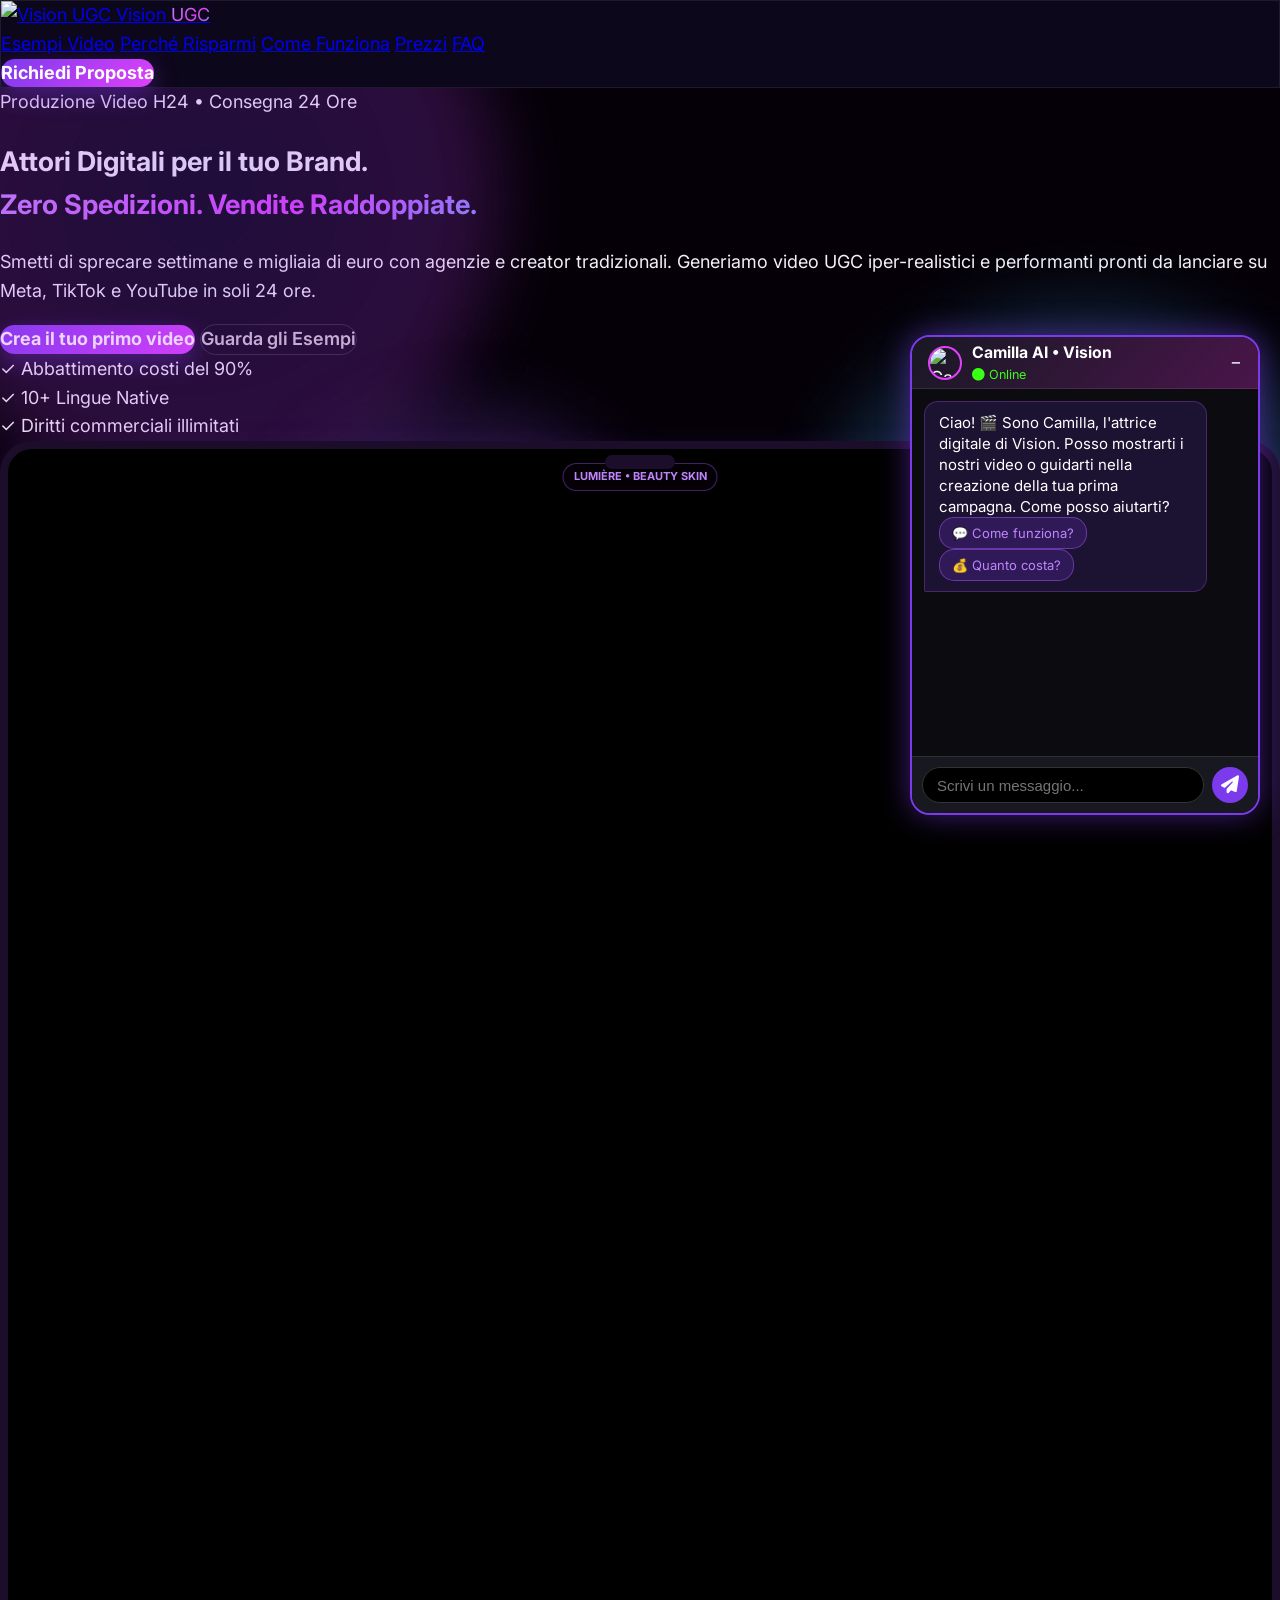
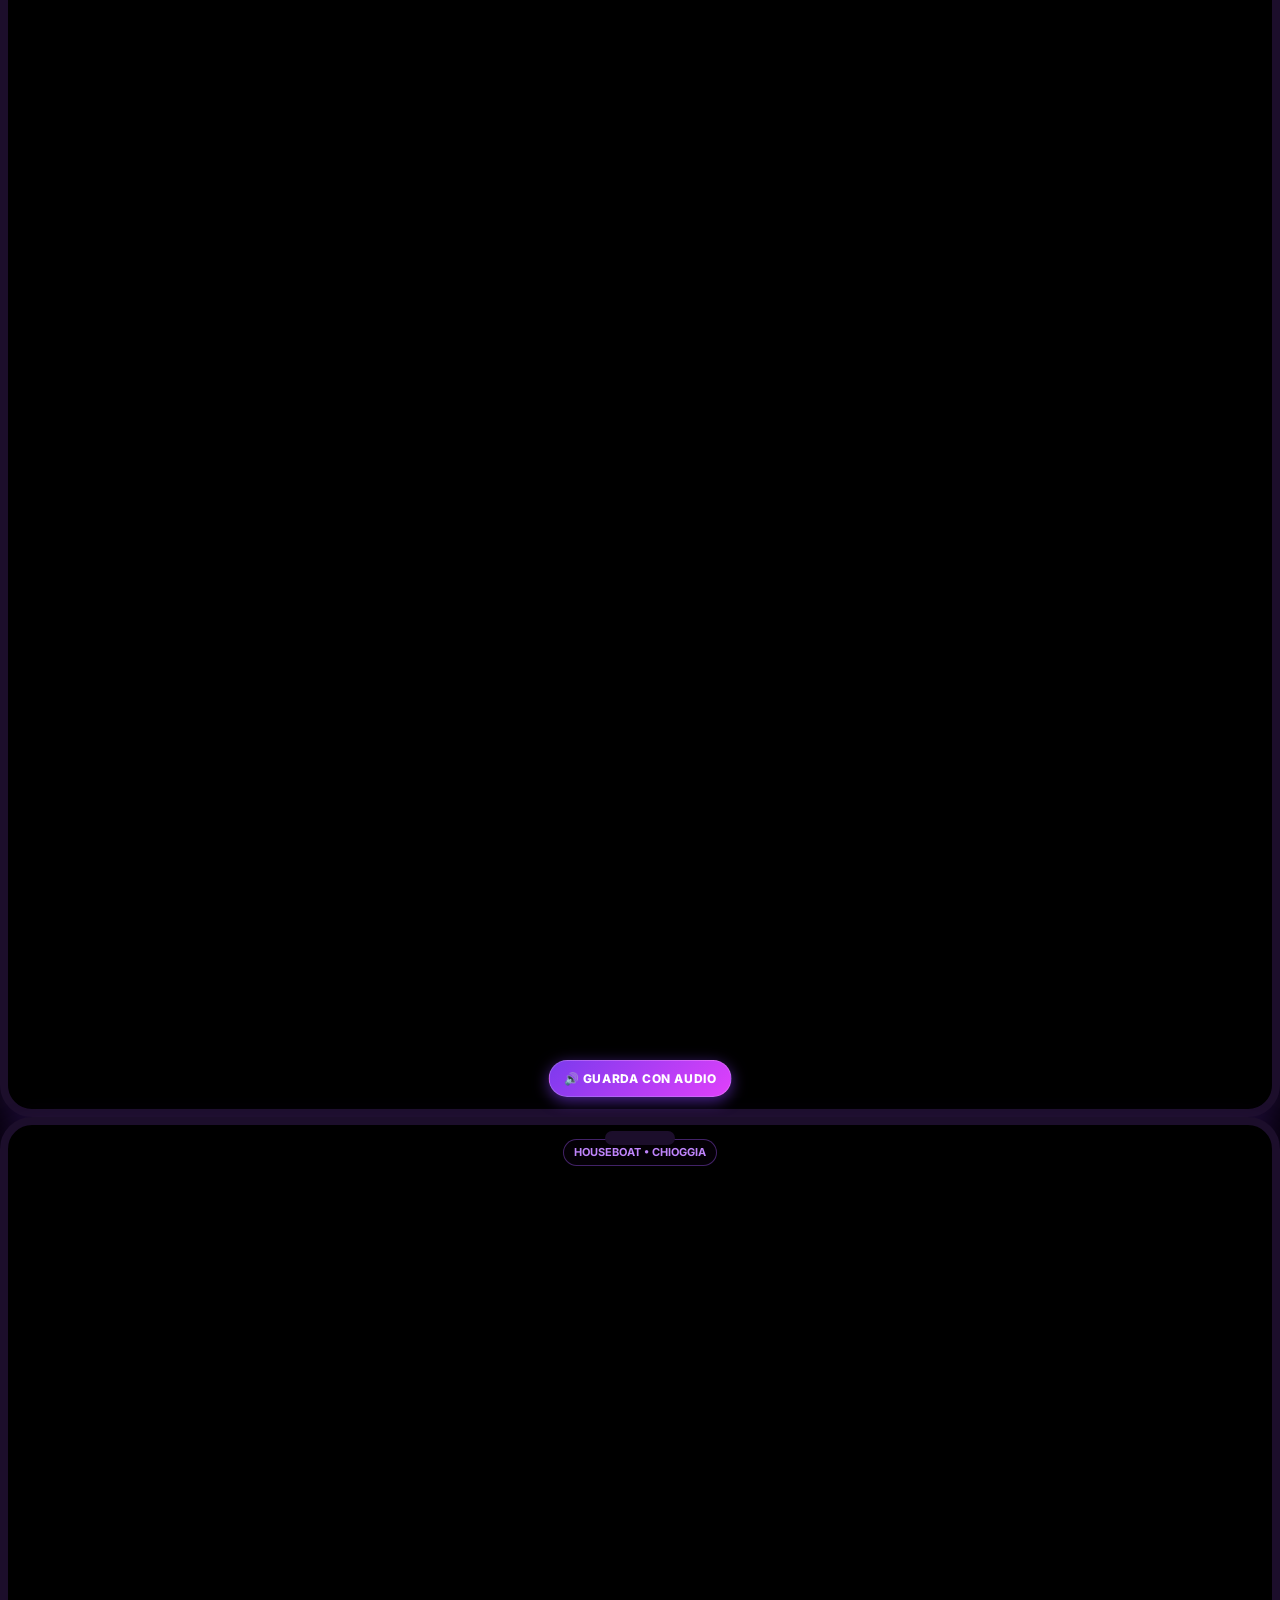
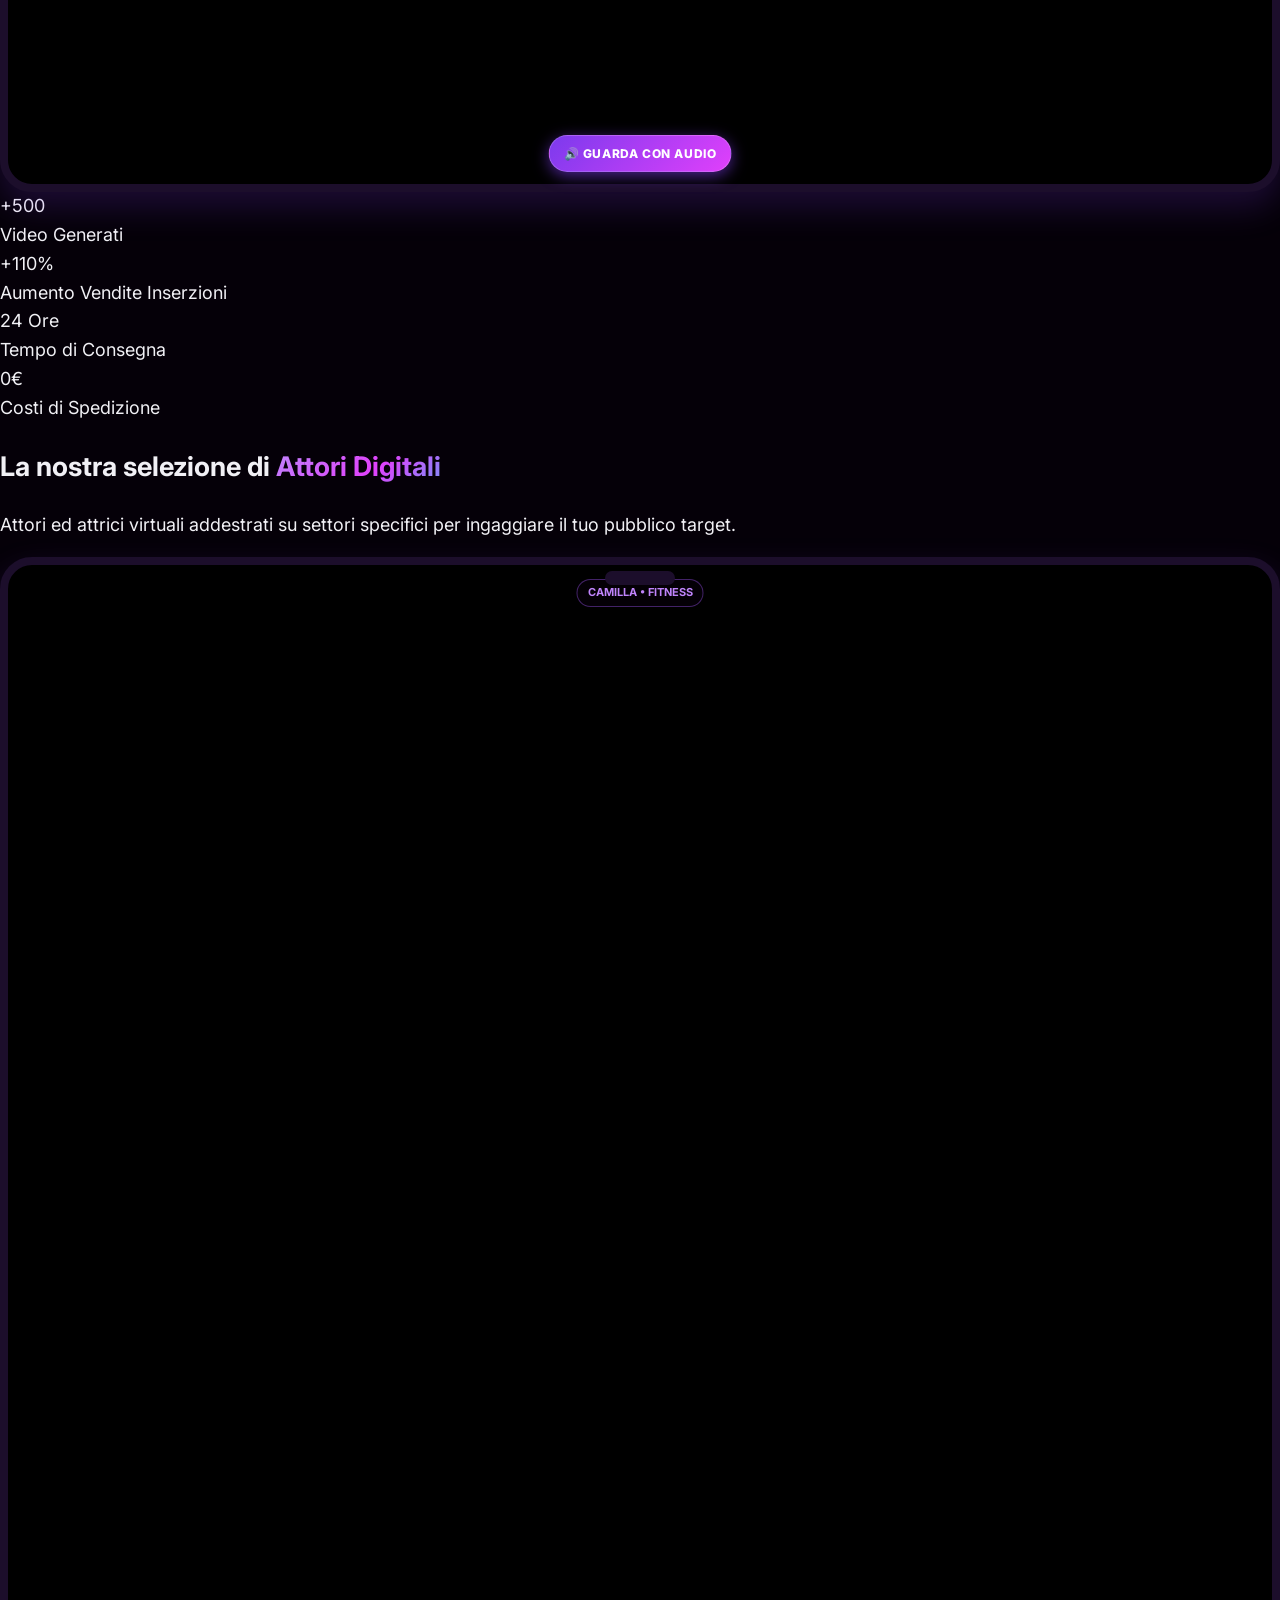
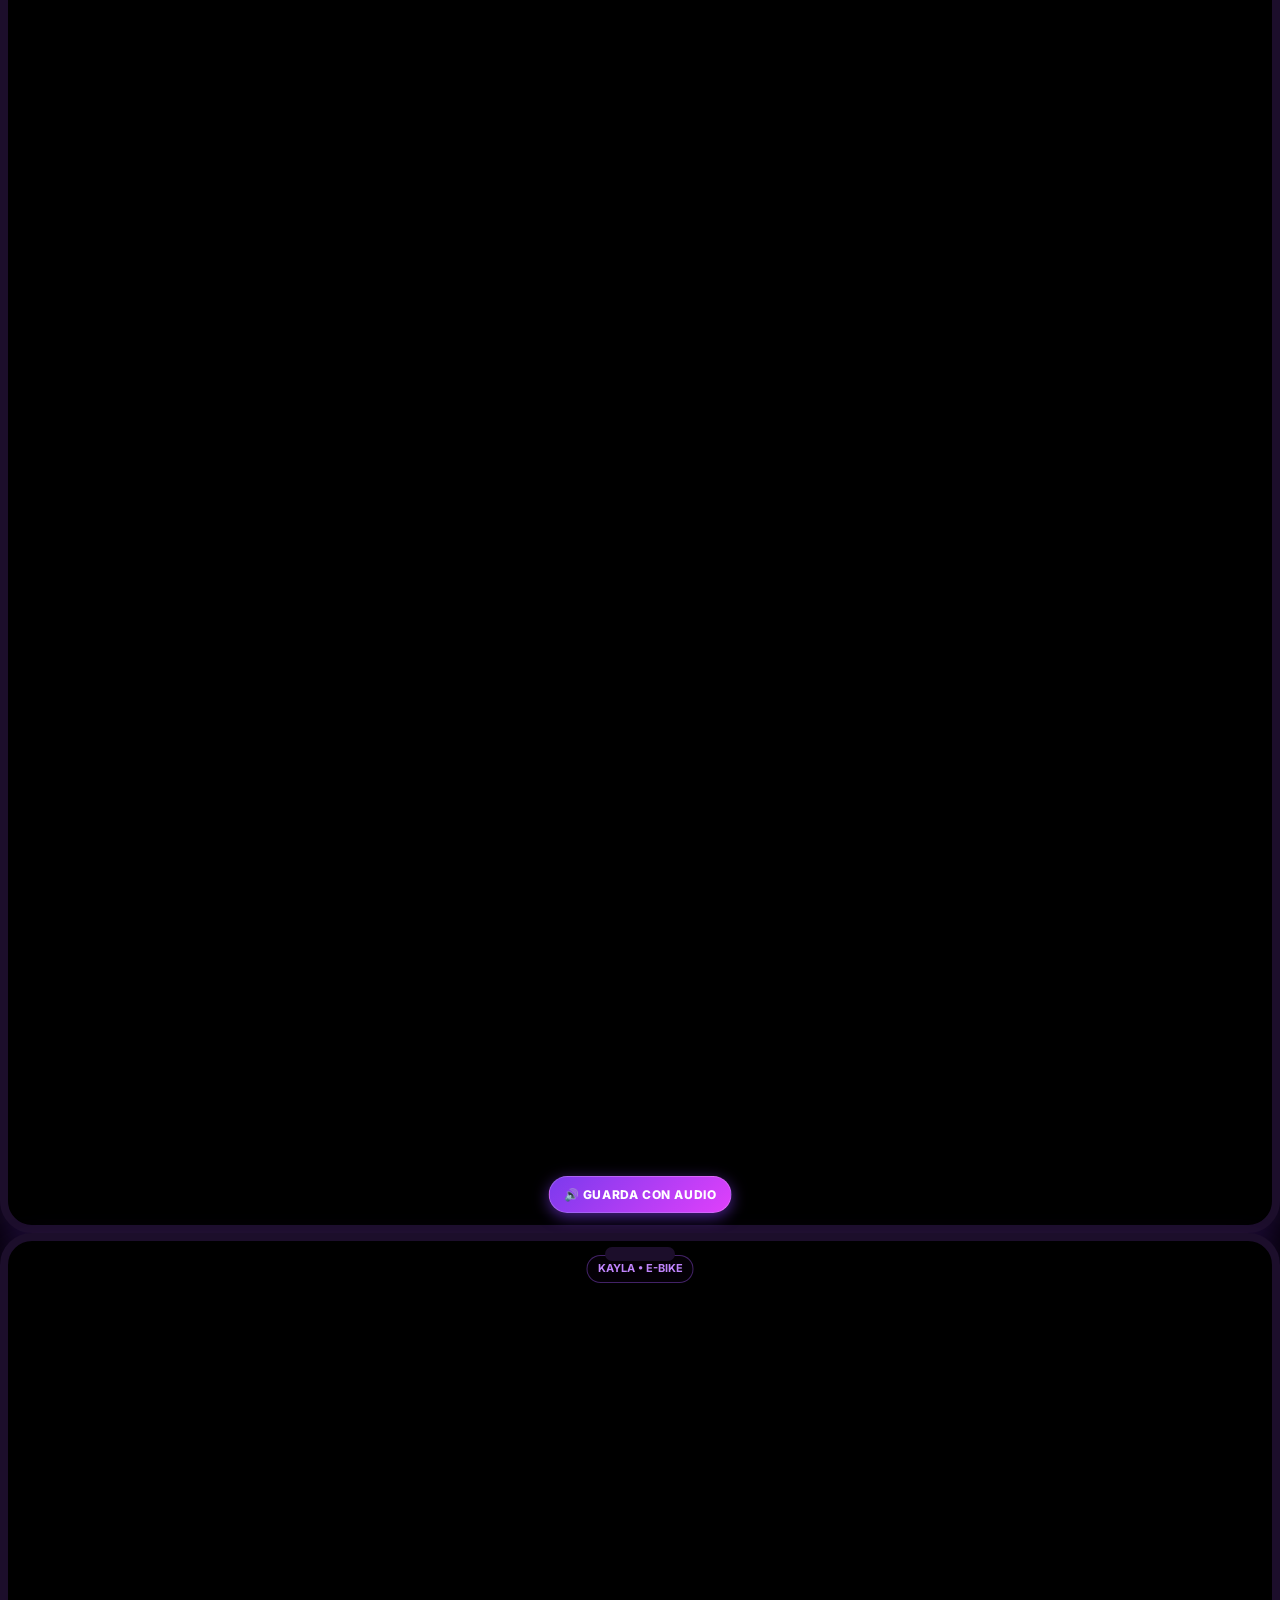
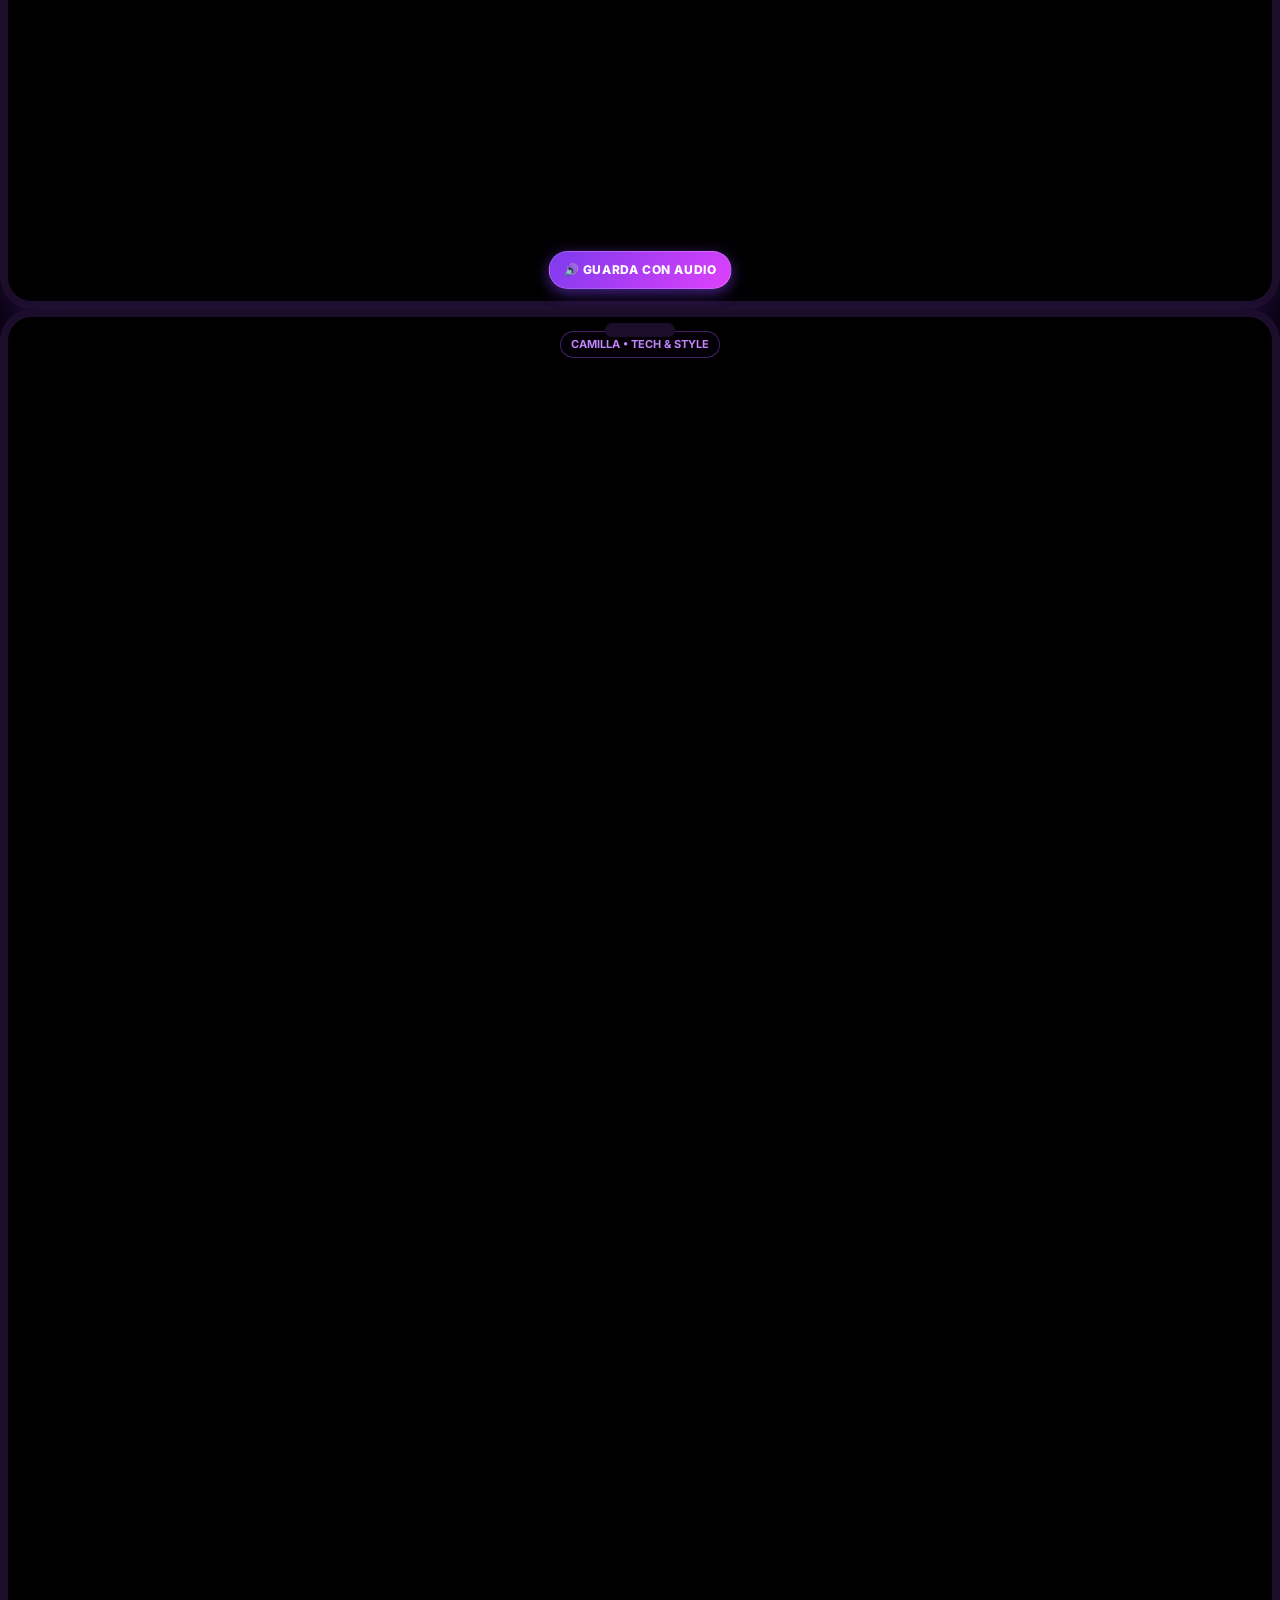
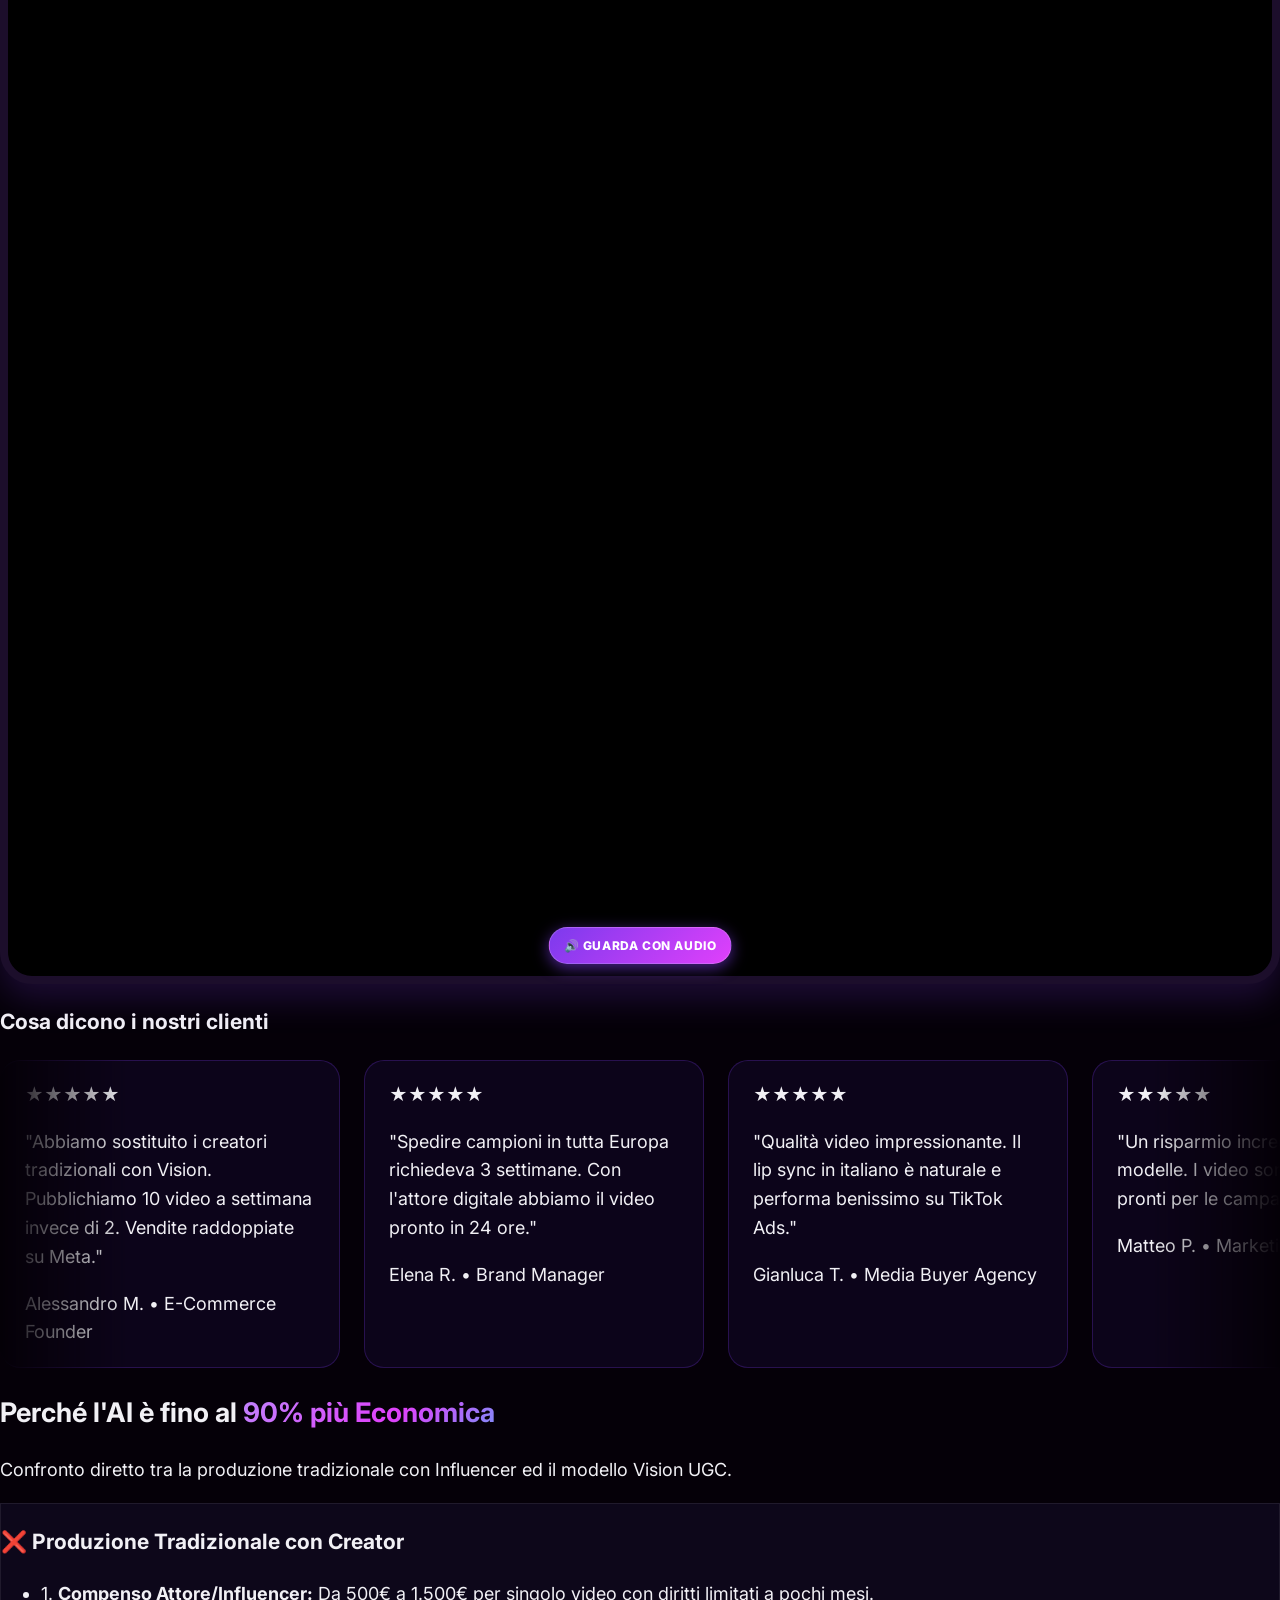
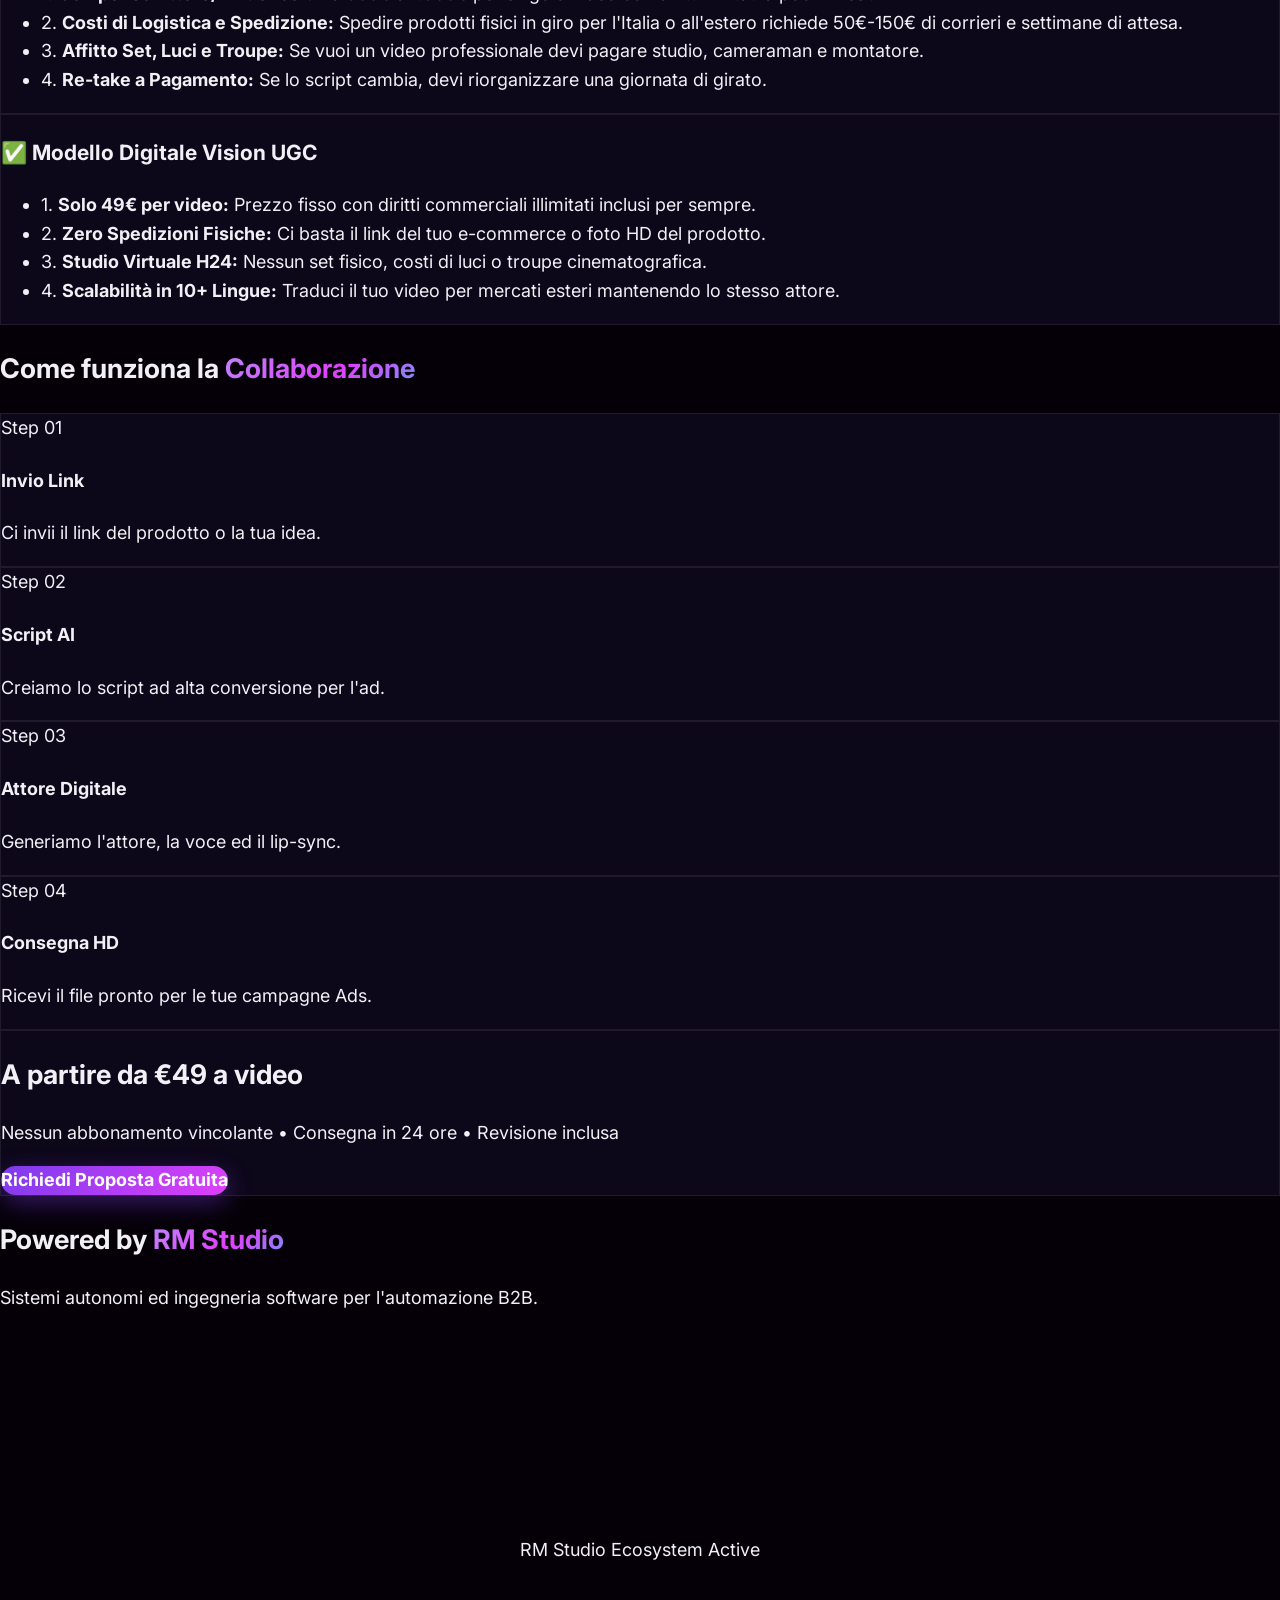
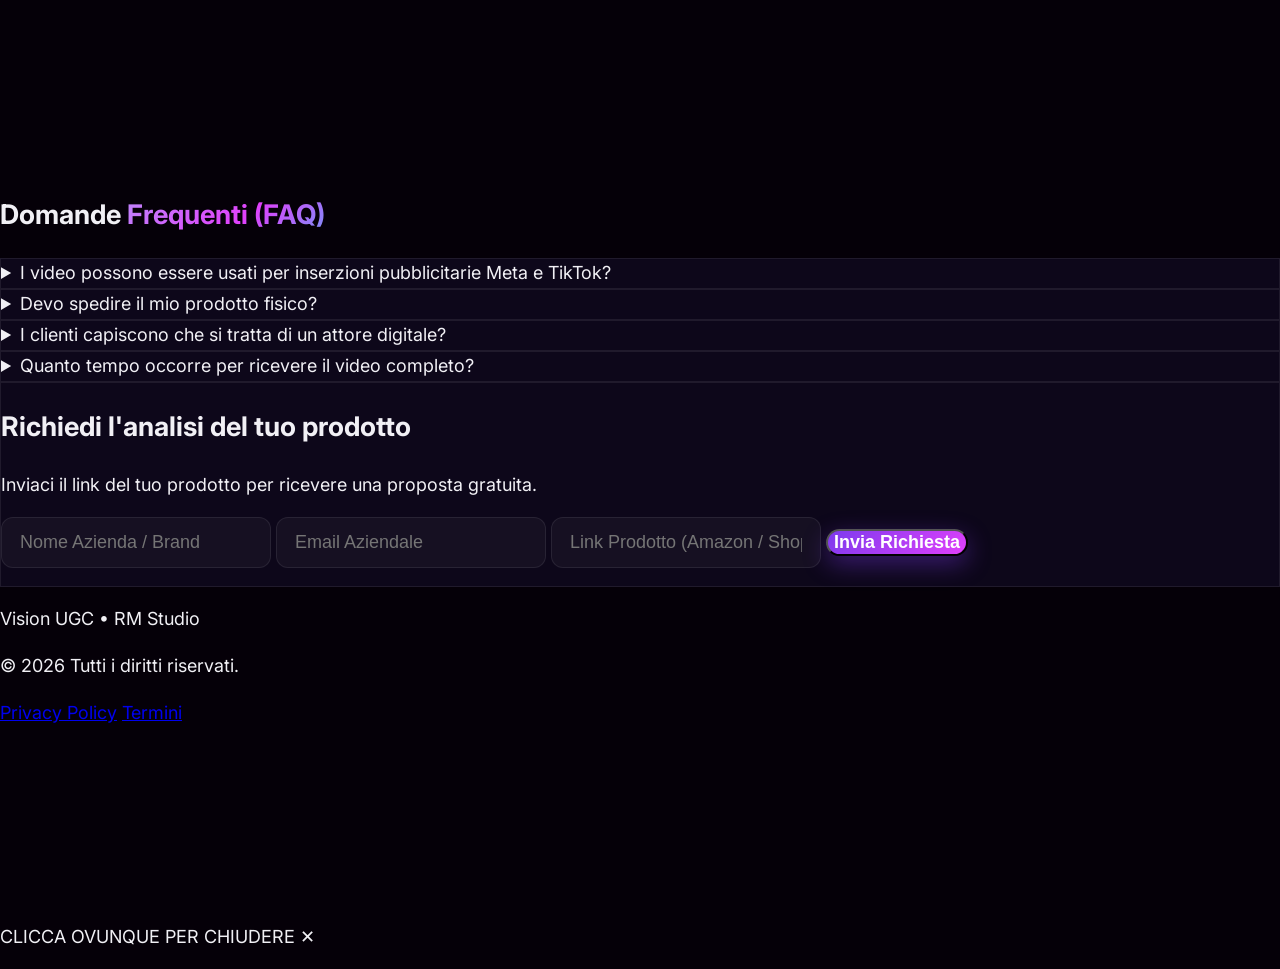
==== index.html @ b2f7d3b8 "Update index.html" ====
<!DOCTYPE html>
<html lang="it" class="scroll-smooth">
<head>
    <!-- Schema Strutturato -->
    <script type="application/ld+json">
    {
      "@context": "https://schema.org",
      "@type": "SoftwareApplication",
      "name": "Vision UGC",
      "operatingSystem": "All",
      "applicationCategory": "BusinessApplication",
      "description": "Centro di Produzione Video con Attori Digitali H24 per e-commerce e campagne social. Consegna garantita in 24 ore.",
      "offers": { "@type": "Offer", "priceCurrency": "EUR", "price": "49.00" },
      "author": { "@type": "Person", "name": "Riccardo Modena", "url": "https://www.linkedin.com/in/riccardo-modena-13918a61/" }
    }
    </script>

    <!-- Google tag (gtag.js) -->
    <script async src="https://www.googletagmanager.com/gtag/js?id=G-NYQF5ZW7EG"></script>
    <script>
      window.dataLayer = window.dataLayer || [];
      function gtag(){dataLayer.push(arguments);}
      gtag('js', new Date());
      gtag('config', 'G-NYQF5ZW7EG');
    </script>
    
    <meta charset="UTF-8">
    <meta name="viewport" content="width=device-width, initial-scale=1.0">
    <title>Vision UGC | Centro Produzione Video con Attori Digitali in 24 Ore</title>
    <meta name="description" content="Genera video UGC ad alta conversione con attori digitali iper-realistici. Nessun attore fisico, nessuna spedizione. Consegna in 24 ore.">

    <link rel="icon" href="/public/favicon.ico" type="image/x-icon">

    <!-- Fonts & FontAwesome -->
    <link rel="preconnect" href="https://fonts.googleapis.com">
    <link rel="preconnect" href="https://fonts.gstatic.com" crossorigin>
    <link href="https://fonts.googleapis.com/css2?family=Plus+Jakarta+Sans:wght@400;500;600;700;800&family=Inter:wght@400;500;600;700&display=swap" rel="stylesheet">
    <link rel="stylesheet" href="https://cdnjs.cloudflare.com/ajax/libs/font-awesome/6.2.0/css/all.min.css" />

    <!-- Tailwind CSS (CDN) -->
    <script src="https://cdn.tailwindcss.com"></script>
    <script>
      tailwind.config = {
        theme: {
          extend: {
            fontFamily: { display: ['"Plus Jakarta Sans"', 'sans-serif'], body: ['Inter', 'sans-serif'] },
            colors: { v: { 50: '#faf5ff', 400: '#c084fc', 500: '#a855f7', 600: '#9333ea', 700: '#7c3aed' }, fx: '#e040fb', ink: '#050008' }
          }
        }
      }
    </script>

    <link rel="stylesheet" href="style.css">
</head>

<body class="antialiased flex flex-col min-h-screen">

  <!-- SFONDO AMBIENT NEON MESH LUMINOSO IN PURO CSS -->
  <div aria-hidden="true" class="fixed inset-0 z-0 pointer-events-none overflow-hidden" style="isolation: isolate;">
    <div class="ambient-glow blob-1"></div>
    <div class="ambient-glow blob-2"></div>
    <div class="ambient-glow blob-3"></div>
    <div class="ambient-grid-overlay"></div>
  </div>

  <!-- NAVBAR -->
  <header class="site-header fixed top-0 inset-x-0 p-3 sm:p-4 z-50 border-b border-white/5">
    <nav class="glass max-w-6xl mx-auto rounded-2xl px-4 py-3 flex items-center justify-between gap-2">
      <a href="#" class="flex items-center gap-2 shrink-0">
        <img src="https://rmstudio.app/public/loghi/logo_vision.png" alt="Vision UGC" class="h-8 w-auto object-contain">
        <span class="font-extrabold text-lg">Vision <span class="grad-text">UGC</span></span>
      </a>

      <div class="hidden md:flex items-center gap-8 text-sm font-medium">
        <a href="#esempi" class="text-white/60 hover:text-white transition-colors">Esempi Video</a>
        <a href="#risparmio" class="text-white/60 hover:text-white transition-colors">Perché Risparmi</a>
        <a href="#processo" class="text-white/60 hover:text-white transition-colors">Come Funziona</a>
        <a href="#prezzi" class="text-white/60 hover:text-white transition-colors">Prezzi</a>
        <a href="#faq" class="text-white/60 hover:text-white transition-colors">FAQ</a>
      </div>

      <a href="#contatti" class="btn-primary px-5 py-2.5 text-sm font-bold">
        Richiedi Proposta
      </a>
    </nav>
  </header>

  <!-- HERO SECTION -->
  <section class="relative z-10 min-h-screen flex items-center pt-28 pb-12 px-4 sm:px-6 max-w-6xl mx-auto">
    <div class="w-full grid md:grid-cols-2 gap-12 items-center">

      <div class="flex flex-col gap-6 text-left">
        <div class="inline-flex items-center gap-2 bg-v-700/10 border border-v-700/30 px-4 py-2 rounded-full w-fit">
          <span class="w-2.5 h-2.5 rounded-full bg-green-400 animate-pulse"></span>
          <span class="text-xs font-bold tracking-wider uppercase text-purple-300">Produzione Video H24 • Consegna 24 Ore</span>
        </div>

        <h1 class="font-extrabold text-4xl sm:text-5xl lg:text-6xl leading-tight">
          Attori Digitali per il tuo Brand.<br>
          <span class="grad-text">Zero Spedizioni. Vendite Raddoppiate.</span>
        </h1>

        <p class="text-gray-300 text-lg font-light leading-relaxed">
          Smetti di sprecare settimane e migliaia di euro con agenzie e creator tradizionali. Generiamo video UGC iper-realistici e performanti pronti da lanciare su Meta, TikTok e YouTube in soli 24 ore.
        </p>

        <div class="flex flex-wrap gap-4 items-center pt-2">
          <a href="#contatti" class="btn-primary px-8 py-4 text-lg">Crea il tuo primo video</a>
          <a href="#esempi" class="btn-ghost px-6 py-4 text-base">Guarda gli Esempi</a>
        </div>

        <div class="flex flex-wrap gap-6 pt-4 border-t border-white/10 text-sm text-gray-300">
          <div>✓ Abbattimento costi del 90%</div>
          <div>✓ 10+ Lingue Native</div>
          <div>✓ Diritti commerciali illimitati</div>
        </div>
      </div>

      <!-- Right Smartphone Mockups con Caricamento On-Demand DATA-SRC -->
      <div id="esempi" class="grid grid-cols-2 gap-4 relative">
        <div class="phone-container" style="aspect-ratio:9/16;" onclick="openFullscreenModal('/public/video/lumiere_skincare.mp4', '@lumiere_beauty', 'Trattamento viso rigenerante Lumière ✨🧴 #skincare #beauty')">
          <div class="phone-notch"></div>
          <video class="gpu-video" data-src="/public/video/lumiere_skincare.mp4" loop muted playsinline disablePictureInPicture disableRemotePlayback preload="none"></video>
          <div class="vid-label">Lumière • Beauty Skin</div>
          <div class="audio-btn-badge">🔊 GUARDA CON AUDIO</div>
        </div>

        <div class="phone-container mt-8" style="aspect-ratio:9/16;" onclick="openFullscreenModal('/public/video/houseboat_chioggia.mp4', '@houseboat_chioggia', 'Vacanze uniche in Houseboat a Chioggia! 🚤🌅 #travel #vacanze')">
          <div class="phone-notch"></div>
          <video class="gpu-video" data-src="/public/video/houseboat_chioggia.mp4" loop muted playsinline disablePictureInPicture disableRemotePlayback preload="none"></video>
          <div class="vid-label">Houseboat • Chioggia</div>
          <div class="audio-btn-badge">🔊 GUARDA CON AUDIO</div>
        </div>
      </div>

    </div>
  </section>

  <!-- NUMERI DI FIDUCIA -->
  <section class="relative z-10 py-12 border-y border-white/10 bg-black/40">
    <div class="max-w-6xl mx-auto px-4 grid grid-cols-2 md:grid-cols-4 gap-8 text-center">
      <div>
        <div class="text-4xl font-extrabold text-purple-400">+500</div>
        <div class="text-sm text-gray-400 mt-1 uppercase tracking-wider">Video Generati</div>
      </div>
      <div>
        <div class="text-4xl font-extrabold text-purple-400">+110%</div>
        <div class="text-sm text-gray-400 mt-1 uppercase tracking-wider">Aumento Vendite Inserzioni</div>
      </div>
      <div>
        <div class="text-4xl font-extrabold text-purple-400">24 Ore</div>
        <div class="text-sm text-gray-400 mt-1 uppercase tracking-wider">Tempo di Consegna</div>
      </div>
      <div>
        <div class="text-4xl font-extrabold text-purple-400">0€</div>
        <div class="text-sm text-gray-400 mt-1 uppercase tracking-wider">Costi di Spedizione</div>
      </div>
    </div>
  </section>

  <!-- SCUDERIA VOLTI DIGITALI -->
  <section id="scuderia" class="relative z-10 py-20 px-4 max-w-6xl mx-auto text-center">
      <h2 class="text-3xl sm:text-4xl font-extrabold mb-4">La nostra selezione di <span class="grad-text">Attori Digitali</span></h2>
      <p class="text-gray-300 max-w-2xl mx-auto mb-12">Attori ed attrici virtuali addestrati su settori specifici per ingaggiare il tuo pubblico target.</p>

      <div class="grid grid-cols-1 md:grid-cols-3 gap-6">
        <div class="phone-container" style="aspect-ratio:9/16;" onclick="openFullscreenModal('/public/video/camilla_fitness.mp4', '@camilla_yoga', 'My morning routine stretch! 🧘‍♀️ #fitness')">
          <div class="phone-notch"></div>
          <video class="gpu-video" data-src="/public/video/camilla_fitness.mp4" loop muted playsinline disablePictureInPicture disableRemotePlayback preload="none"></video>
          <div class="vid-label">Camilla • Fitness</div>
          <div class="audio-btn-badge">🔊 GUARDA CON AUDIO</div>
        </div>

        <div class="phone-container" style="aspect-ratio:9/16;" onclick="openFullscreenModal('/public/video/ebike_superbici.mp4', '@kayla_bike', 'Questa bici è pazzesca! Leggerissima! 🚴‍♀️')">
          <div class="phone-notch"></div>
          <video class="gpu-video" data-src="/public/video/ebike_superbici.mp4" loop muted playsinline disablePictureInPicture disableRemotePlayback preload="none"></video>
          <div class="vid-label">Kayla • E-Bike</div>
          <div class="audio-btn-badge">🔊 GUARDA CON AUDIO</div>
        </div>

        <div class="phone-container" style="aspect-ratio:9/16;" onclick="openFullscreenModal('/public/video/camilla_tech_style.mp4', '@swatch_review', 'Nuova collezione Swatch! 😍⌚ #unboxing')">
          <div class="phone-notch"></div>
          <video class="gpu-video" data-src="/public/video/camilla_tech_style.mp4" loop muted playsinline disablePictureInPicture disableRemotePlayback preload="none"></video>
          <div class="vid-label">Camilla • Tech & Style</div>
          <div class="audio-btn-badge">🔊 GUARDA CON AUDIO</div>
        </div>
      </div>
  </section>

  <!-- STRISCIA CONTINUA RECENSIONI -->
  <section class="relative z-10 py-14 overflow-hidden bg-black/40 border-y border-white/5">
      <div class="text-center mb-8">
        <h3 class="text-sm font-bold uppercase tracking-widest text-purple-400">Cosa dicono i nostri clienti</h3>
      </div>
      <div class="marquee">
          <div class="marquee-content">
              <div class="review-card">
                  <div class="text-yellow-400 text-base mb-2">★★★★★</div>
                  <p class="text-sm text-gray-200 italic leading-relaxed">"Abbiamo sostituito i creatori tradizionali con Vision. Pubblichiamo 10 video a settimana invece di 2. Vendite raddoppiate su Meta."</p>
                  <span class="text-xs font-bold text-purple-300 mt-3 block">Alessandro M. • E-Commerce Founder</span>
              </div>
              <div class="review-card">
                  <div class="text-yellow-400 text-base mb-2">★★★★★</div>
                  <p class="text-sm text-gray-200 italic leading-relaxed">"Spedire campioni in tutta Europa richiedeva 3 settimane. Con l'attore digitale abbiamo il video pronto in 24 ore."</p>
                  <span class="text-xs font-bold text-purple-300 mt-3 block">Elena R. • Brand Manager</span>
              </div>
              <div class="review-card">
                  <div class="text-yellow-400 text-base mb-2">★★★★★</div>
                  <p class="text-sm text-gray-200 italic leading-relaxed">"Qualità video impressionante. Il lip sync in italiano è naturale e performa benissimo su TikTok Ads."</p>
                  <span class="text-xs font-bold text-purple-300 mt-3 block">Gianluca T. • Media Buyer Agency</span>
              </div>
              <div class="review-card">
                  <div class="text-yellow-400 text-base mb-2">★★★★★</div>
                  <p class="text-sm text-gray-200 italic leading-relaxed">"Un risparmio incredibile su set e modelle. I video sono puliti e pronti per le campagne adv."</p>
                  <span class="text-xs font-bold text-purple-300 mt-3 block">Matteo P. • Marketing Director</span>
              </div>
          </div>
          
          <div class="marquee-content" aria-hidden="true">
              <div class="review-card">
                  <div class="text-yellow-400 text-base mb-2">★★★★★</div>
                  <p class="text-sm text-gray-200 italic leading-relaxed">"Abbiamo sostituito i creatori tradizionali con Vision. Pubblichiamo 10 video a settimana invece di 2. Vendite raddoppiate su Meta."</p>
                  <span class="text-xs font-bold text-purple-300 mt-3 block">Alessandro M. • E-Commerce Founder</span>
              </div>
              <div class="review-card">
                  <div class="text-yellow-400 text-base mb-2">★★★★★</div>
                  <p class="text-sm text-gray-200 italic leading-relaxed">"Spedire campioni in tutta Europa richiedeva 3 settimane. Con l'attore digitale abbiamo il video pronto in 24 ore."</p>
                  <span class="text-xs font-bold text-purple-300 mt-3 block">Elena R. • Brand Manager</span>
              </div>
              <div class="review-card">
                  <div class="text-yellow-400 text-base mb-2">★★★★★</div>
                  <p class="text-sm text-gray-200 italic leading-relaxed">"Qualità video impressionante. Il lip sync in italiano è naturale e performa benissimo su TikTok Ads."</p>
                  <span class="text-xs font-bold text-purple-300 mt-3 block">Gianluca T. • Media Buyer Agency</span>
              </div>
              <div class="review-card">
                  <div class="text-yellow-400 text-base mb-2">★★★★★</div>
                  <p class="text-sm text-gray-200 italic leading-relaxed">"Un risparmio incredibile su set e modelle. I video sono puliti e pronti per le campagne adv."</p>
                  <span class="text-xs font-bold text-purple-300 mt-3 block">Matteo P. • Marketing Director</span>
              </div>
          </div>
      </div>
  </section>

  <!-- PERCHÉ L'AI È PIÙ ECONOMICA -->
  <section id="risparmio" class="relative z-10 py-20 px-4 max-w-6xl mx-auto">
    <div class="text-center mb-12">
      <h2 class="text-3xl sm:text-4xl font-extrabold mb-4">Perché l'AI è fino al <span class="grad-text">90% più Economica</span></h2>
      <p class="text-gray-300 max-w-2xl mx-auto">Confronto diretto tra la produzione tradizionale con Influencer ed il modello Vision UGC.</p>
    </div>

    <div class="grid md:grid-cols-2 gap-8 items-center">
      <div class="glass p-8 rounded-3xl border border-red-500/20 text-left">
        <h3 class="text-xl font-bold text-red-400 mb-6 flex items-center gap-2">❌ Produzione Tradizionale con Creator</h3>
        <ul class="space-y-4 text-sm text-gray-300">
          <li class="flex items-start gap-3">
            <span class="text-red-400 font-bold">1.</span>
            <span><strong>Compenso Attore/Influencer:</strong> Da 500€ a 1.500€ per singolo video con diritti limitati a pochi mesi.</span>
          </li>
          <li class="flex items-start gap-3">
            <span class="text-red-400 font-bold">2.</span>
            <span><strong>Costi di Logistica e Spedizione:</strong> Spedire prodotti fisici in giro per l'Italia o all'estero richiede 50€-150€ di corrieri e settimane di attesa.</span>
          </li>
          <li class="flex items-start gap-3">
            <span class="text-red-400 font-bold">3.</span>
            <span><strong>Affitto Set, Luci e Troupe:</strong> Se vuoi un video professionale devi pagare studio, cameraman e montatore.</span>
          </li>
          <li class="flex items-start gap-3">
            <span class="text-red-400 font-bold">4.</span>
            <span><strong>Re-take a Pagamento:</strong> Se lo script cambia, devi riorganizzare una giornata di girato.</span>
          </li>
        </ul>
      </div>

      <div class="glass p-8 rounded-3xl border border-green-500/30 text-left relative overflow-hidden">
        <h3 class="text-xl font-bold text-green-400 mb-6 flex items-center gap-2">✅ Modello Digitale Vision UGC</h3>
        <ul class="space-y-4 text-sm text-gray-200">
          <li class="flex items-start gap-3">
            <span class="text-green-400 font-bold">1.</span>
            <span><strong>Solo 49€ per video:</strong> Prezzo fisso con diritti commerciali illimitati inclusi per sempre.</span>
          </li>
          <li class="flex items-start gap-3">
            <span class="text-green-400 font-bold">2.</span>
            <span><strong>Zero Spedizioni Fisiche:</strong> Ci basta il link del tuo e-commerce o foto HD del prodotto.</span>
          </li>
          <li class="flex items-start gap-3">
            <span class="text-green-400 font-bold">3.</span>
            <span><strong>Studio Virtuale H24:</strong> Nessun set fisico, costi di luci o troupe cinematografica.</span>
          </li>
          <li class="flex items-start gap-3">
            <span class="text-green-400 font-bold">4.</span>
            <span><strong>Scalabilità in 10+ Lingue:</strong> Traduci il tuo video per mercati esteri mantenendo lo stesso attore.</span>
          </li>
        </ul>
      </div>
    </div>
  </section>

  <!-- COME FUNZIONA -->
  <section id="processo" class="relative z-10 py-20 px-4 max-w-5xl mx-auto text-center border-t border-white/5">
      <h2 class="text-3xl font-extrabold mb-12">Come funziona la <span class="grad-text">Collaborazione</span></h2>
      <div class="grid grid-cols-1 sm:grid-cols-4 gap-6 text-left">
        <div class="glass p-6 rounded-xl">
          <span class="text-xs font-bold text-purple-400 uppercase">Step 01</span>
          <h4 class="font-bold text-white my-2 text-lg">Invio Link</h4>
          <p class="text-xs text-gray-300">Ci invii il link del prodotto o la tua idea.</p>
        </div>
        <div class="glass p-6 rounded-xl">
          <span class="text-xs font-bold text-purple-400 uppercase">Step 02</span>
          <h4 class="font-bold text-white my-2 text-lg">Script AI</h4>
          <p class="text-xs text-gray-300">Creiamo lo script ad alta conversione per l'ad.</p>
        </div>
        <div class="glass p-6 rounded-xl">
          <span class="text-xs font-bold text-purple-400 uppercase">Step 03</span>
          <h4 class="font-bold text-white my-2 text-lg">Attore Digitale</h4>
          <p class="text-xs text-gray-300">Generiamo l'attore, la voce ed il lip-sync.</p>
        </div>
        <div class="glass p-6 rounded-xl">
          <span class="text-xs font-bold text-purple-400 uppercase">Step 04</span>
          <h4 class="font-bold text-white my-2 text-lg">Consegna HD</h4>
          <p class="text-xs text-gray-300">Ricevi il file pronto per le tue campagne Ads.</p>
        </div>
      </div>
  </section>

  <!-- PREZZI -->
  <section id="prezzi" class="relative z-10 py-16 px-4 max-w-4xl mx-auto text-center">
    <div class="glass p-8 sm:p-12 rounded-3xl border border-purple-500/20">
      <h2 class="text-3xl sm:text-4xl font-extrabold mb-4">A partire da <span class="text-green-400">€49</span> a video</h2>
      <p class="text-gray-300 mb-8">Nessun abbonamento vincolante • Consegna in 24 ore • Revisione inclusa</p>
      <a href="#contatti" class="btn-primary px-8 py-4 text-lg">Richiedi Proposta Gratuita</a>
    </div>
  </section>

  <!-- ECOSISTEMA ORBITALE DA FILE ESTERNO GITHUB -->
  <section id="ecosistema" class="relative z-10 py-20 px-4 max-w-5xl mx-auto text-center border-t border-white/5">
      <h2 class="text-2xl font-bold mb-2">Powered by <span class="grad-text">RM Studio</span></h2>
      <p class="text-xs text-gray-400 mb-8">Sistemi autonomi ed ingegneria software per l'automazione B2B.</p>
      
      <div id="orbit-container" class="orbit-area relative min-h-[440px] flex items-center justify-center">
          <p class="text-xs text-gray-500 animate-pulse">Caricamento Ecosistema RM Studio...</p>
      </div>
  </section>

  <!-- FAQ ACCORDION -->
  <section id="faq" class="relative z-10 py-20 px-4 max-w-3xl mx-auto">
      <h2 class="text-3xl font-bold text-center mb-8">Domande <span class="grad-text">Frequenti (FAQ)</span></h2>
      <div class="space-y-4">
        <details class="glass p-5 rounded-xl cursor-pointer">
          <summary class="font-bold text-white text-base">I video possono essere usati per inserzioni pubblicitarie Meta e TikTok?</summary>
          <p class="text-sm text-gray-300 mt-2">Assolutamente sì. I video generati includono diritti d'uso commerciali illimitati e perpetui per tutte le tue campagne marketing e social.</p>
        </details>
        <details class="glass p-5 rounded-xl cursor-pointer">
          <summary class="font-bold text-white text-base">Devo spedire il mio prodotto fisico?</summary>
          <p class="text-sm text-gray-300 mt-2">No! Ci basta il link del tuo e-commerce (Amazon, Shopify, WooCommerce) o foto ad alta risoluzione del prodotto.</p>
        </details>
        <details class="glass p-5 rounded-xl cursor-pointer">
          <summary class="font-bold text-white text-base">I clienti capiscono che si tratta di un attore digitale?</summary>
          <p class="text-sm text-gray-300 mt-2">I nostri attori digitali sono ottimizzati con micro-espressività e toni di voce naturali per garantire la massima immedesimazione senza l'effetto "finto".</p>
        </details>
        <details class="glass p-5 rounded-xl cursor-pointer">
          <summary class="font-bold text-white text-base">Quanto tempo occorre per ricevere il video completo?</summary>
          <p class="text-sm text-gray-300 mt-2">Garantiamo la consegna del video pronto in 24 ore lavorative dal momento dell'approvazione dello script.</p>
        </details>
      </div>
  </section>

  <!-- FORM DI CONTATTO -->
  <section id="contatti" class="relative z-10 py-16 px-4 max-w-2xl mx-auto">
    <div class="glass p-8 sm:p-12 rounded-3xl">
      <h2 class="text-2xl sm:text-3xl font-bold text-center mb-2">Richiedi l'analisi del tuo prodotto</h2>
      <p class="text-gray-300 text-center text-sm mb-8">Inviaci il link del tuo prodotto per ricevere una proposta gratuita.</p>

      <form id="contact-form" class="flex flex-col gap-4">
        <input type="hidden" name="access_key" value="9013a8d5-0901-42a0-b9e6-4c45553f960d">
        <input type="text" name="name" required placeholder="Nome Azienda / Brand" class="form-input">
        <input type="email" name="email" required placeholder="Email Aziendale" class="form-input">
        <input type="url" name="website" placeholder="Link Prodotto (Amazon / Shopify)" class="form-input">
        
        <button type="submit" id="submit-btn" class="btn-primary py-4 text-lg mt-2">Invia Richiesta</button>
        <p id="form-msg" class="text-center text-sm font-semibold hidden"></p>
      </form>
    </div>
  </section>

  <!-- FOOTER -->
  <footer class="relative z-10 border-t border-white/5 py-12 px-6 bg-black/80 text-xs text-gray-400">
    <div class="max-w-6xl mx-auto flex flex-wrap justify-between gap-6">
      <div>
        <p class="text-white font-bold text-sm">Vision UGC • RM Studio</p>
        <p>© <span id="yr"></span> Tutti i diritti riservati.</p>
      </div>
      <div class="flex gap-4">
        <a href="https://rmstudio.app/public/privacy.html" target="_blank" class="hover:underline">Privacy Policy</a>
        <a href="https://rmstudio.app/public/termini.html" target="_blank" class="hover:underline">Termini</a>
      </div>
    </div>
  </footer>

  <!-- FULLSCREEN MODAL PLAYER -->
  <div id="fs-overlay" onclick="closeFullscreenModal()" class="fixed inset-0 z-[9999999] bg-black/95 hidden flex-col items-center justify-center p-4">
    <div class="relative w-full max-w-[340px] border-8 border-purple-950 rounded-[36px] overflow-hidden bg-black shadow-2xl" onclick="event.stopPropagation()">
      <div class="absolute top-2 left-1/2 -translate-x-1/2 w-20 h-4 bg-purple-950 rounded-xl z-30"></div>
      
      <div class="absolute left-4 bottom-4 right-12 z-20 text-left">
        <p id="fs-handle" class="font-bold text-white text-sm mb-1"></p>
        <p id="fs-caption" class="text-xs text-gray-300 leading-snug"></p>
      </div>

      <video id="fs-video" autoplay loop playsinline class="w-full aspect-[9/16] object-cover block gpu-video" disablePictureInPicture disableRemotePlayback></video>
    </div>
    <p class="mt-4 text-xs text-gray-400 tracking-wider uppercase cursor-pointer">CLICCA OVUNQUE PER CHIUDERE ✕</p>
  </div>

  <!-- CHATBOT AI VIVO -->
  <div id="chatbot-window-wrapper">
      <div class="chatbot-header" onclick="toggleChatWindow()">
          <img src="https://rmstudio.app/public/loghi/logo_vision.png" class="chatbot-avatar" alt="Camilla AI">
          <div class="chatbot-header-text">
              <div class="chatbot-header-name">Camilla AI • Vision</div>
              <div class="chatbot-status"><i class="fas fa-circle"></i> Online</div>
          </div>
          <span id="chat-toggle-icon">&minus;</span>
      </div>
      
      <div id="chatbot-messages" class="chatbot-messages">
          <div class="msg bot">
            Ciao! 🎬 Sono Camilla, l'attrice digitale di Vision. Posso mostrarti i nostri video o guidarti nella creazione della tua prima campagna. Come posso aiutarti?
            <div class="flex flex-col gap-1.5 mt-2">
              <span class="chat-chip" onclick="sendQuickMsg('Come funziona il processo di creazione?')">💬 Come funziona?</span>
              <span class="chat-chip" onclick="sendQuickMsg('Quanto costa un video UGC?')">💰 Quanto costa?</span>
            </div>
          </div>
      </div>

      <div class="chatbot-input-bar">
          <input type="text" id="vision-chat-input" placeholder="Scrivi un messaggio..." onkeypress="if(event.key==='Enter') sendChatMsg()">
          <button id="vision-chat-submit" onclick="sendChatMsg()"><i class="fas fa-paper-plane"></i></button>
      </div>
  </div>

  <script src="script.js"></script>
</body>
</html>
---- style.css ----
*, *::before, *::after { box-sizing: border-box; }
html { scroll-behavior: smooth; }

/* REGOLA FONT MINIMO 18PX (GOOGLE MOBILE COMPLIANCE) */
html, body {
  overflow-x: hidden !important;
  max-width: 100% !important;
  width: 100% !important;
  margin: 0; padding: 0;
  background: #050008;
  color: #f1f0f5;
  font-family: 'Inter', sans-serif;
  font-size: 18px !important;
  line-height: 1.6;
}

p, label, input, textarea, button {
  font-size: 18px;
}

/* SFONDO LUMINOSO IN PURO CSS CON BLUR RIDOTTO (ZERO CARICO GPU) */
@keyframes float-blob1 {
  0% { transform: translate(0, 0) scale(1); }
  50% { transform: translate(50px, 30px) scale(1.1); }
  100% { transform: translate(-20px, 15px) scale(0.95); }
}

@keyframes float-blob2 {
  0% { transform: translate(0, 0) scale(1); }
  50% { transform: translate(-40px, -30px) scale(1.12); }
  100% { transform: translate(15px, -10px) scale(0.98); }
}

.ambient-glow {
  position: absolute;
  border-radius: 9999px;
  filter: blur(35px);
  pointer-events: none;
  opacity: 0.22;
  transform: translateZ(0);
  contain: strict;
}

.blob-1 {
  width: 600px; height: 600px;
  background: radial-gradient(circle, #7c3aed 0%, #e040fb 100%);
  top: -100px; left: -100px;
  animation: float-blob1 16s ease-in-out infinite alternate;
}

.blob-2 {
  width: 550px; height: 550px;
  background: radial-gradient(circle, #a855f7 0%, #00e5f2 100%);
  bottom: 5%; right: -80px;
  animation: float-blob2 20s ease-in-out infinite alternate;
}

.blob-3 {
  width: 400px; height: 400px;
  background: radial-gradient(circle, #e040fb 0%, #6366f1 100%);
  top: 45%; left: 20%;
  animation: float-blob1 22s ease-in-out infinite reverse;
}

.ambient-grid-overlay {
  position: absolute; inset: 0;
  background-image: radial-gradient(rgba(255, 255, 255, 0.08) 1px, transparent 1px);
  background-size: 32px 32px;
  opacity: 0.35;
  pointer-events: none;
}

/* GLASS PANELS SENZA BACKDROP-FILTER BLUR PER EVITARE SCATTI GRAFICI */
.glass {
  background: rgba(14, 8, 28, 0.95);
  border: 1px solid rgba(255,255,255,0.08);
}

.site-header {
  background: rgba(10, 8, 20, 0.96);
  isolation: isolate;
}

.grad-text {
  background: linear-gradient(135deg, #c084fc 0%, #e040fb 60%, #818cf8 100%);
  -webkit-background-clip: text;
  -webkit-text-fill-color: transparent;
}

.gpu-video {
  transform: translate3d(0, 0, 0);
  will-change: transform;
  backface-visibility: hidden;
}

/* SMARTPHONE MOCKUPS SENZA OVERFLOW:HIDDEN PER EVITARE IL BUG DI CHROME */
.phone-container {
  position: relative;
  width: 100%;
  border: 8px solid #1c0e2b;
  border-radius: 32px;
  background: #000;
  box-shadow: 0 15px 35px rgba(124, 58, 237, 0.2);
  cursor: pointer;
  isolation: isolate;
  transform: translate3d(0, 0, 0);
  transition: transform 0.3s ease, box-shadow 0.3s ease;
}

.phone-container:hover {
  transform: translateY(-5px) scale(1.02);
  box-shadow: 0 20px 45px rgba(224, 64, 251, 0.35);
  border-color: #7c3aed;
}

.phone-notch {
  position: absolute;
  top: 6px; left: 50%;
  transform: translateX(-50%);
  width: 70px; height: 14px;
  background: #1c0e2b;
  border-radius: 10px;
  z-index: 30;
}

/* BORDER RADIUS APPLICATO DIRETTAMENTE SUL VIDEO = HARDWARE GPU DIRECTCOMPOSITION */
.phone-container video {
  width: 100%; height: 100%;
  object-fit: cover; display: block;
  border-radius: 22px;
  transform: translate3d(0, 0, 0);
  will-change: transform;
  backface-visibility: hidden;
}

.vid-label {
  position: absolute;
  top: 14px; left: 50%;
  transform: translateX(-50%);
  background: rgba(5,0,8,0.85);
  border: 1px solid rgba(160,85,247,0.4);
  color: #c084fc;
  font-size: 11px; font-weight: 700;
  text-transform: uppercase;
  padding: 4px 10px; border-radius: 20px;
  z-index: 25; white-space: nowrap;
}

.audio-btn-badge {
  position: absolute;
  bottom: 12px; left: 50%;
  transform: translateX(-50%);
  background: linear-gradient(135deg, #7c3aed, #e040fb);
  color: white; font-size: 12px; font-weight: 800;
  letter-spacing: 0.05em; text-transform: uppercase;
  padding: 8px 14px; border-radius: 20px;
  z-index: 25; white-space: nowrap;
  box-shadow: 0 4px 15px rgba(124,58,237,0.6);
  border: 1px solid rgba(255,255,255,0.2);
  transition: transform 0.2s;
}

.phone-container:hover .audio-btn-badge {
  transform: translateX(-50%) scale(1.08);
}

/* MARQUEE TICKER SCORREVOLE CONTINUO SENZA GAP */
.marquee {
  display: flex;
  overflow: hidden;
  user-select: none;
  gap: 24px;
  width: 100%;
  mask-image: linear-gradient(to right, transparent, black 10%, black 90%, transparent);
}

.marquee-content {
  flex-shrink: 0;
  display: flex;
  justify-content: space-around;
  gap: 24px;
  min-width: 100%;
  animation: scroll-left 25s linear infinite;
}

.marquee:hover .marquee-content {
  animation-play-state: paused;
}

@keyframes scroll-left {
  from { transform: translateX(0); }
  to { transform: translateX(-100%); }
}

.review-card {
  background: rgba(15, 5, 30, 0.85);
  border: 1px solid rgba(124,58,237,0.25);
  padding: 20px 24px; border-radius: 20px;
  width: 340px; flex-shrink: 0; text-align: left;
}

/* ─── CLASSI BASE ED ANIMAZIONE ORBITALE ─── */
@keyframes orbit-rotate {
  from { transform: rotate(0deg); }
  to   { transform: rotate(360deg); }
}

@keyframes orbit-counter-rotate {
  from { transform: translate(-50%, -50%) rotate(0deg); }
  to   { transform: translate(-50%, -50%) rotate(-360deg); }
}

.orbit-area {
  position: relative;
  min-height: 440px;
  display: flex;
  justify-content: center;
  align-items: center;
}

.orbit-ring {
  position: relative;
  width: 440px;
  height: 440px;
  margin: 0 auto;
  animation: orbit-rotate 35s linear infinite;
  transform-style: preserve-3d;
}

.orbit-wrapper {
  position: absolute;
  width: 64px;
  height: 64px;
  transform: translate(-50%, -50%);
  animation: orbit-counter-rotate 35s linear infinite;
  transform-style: preserve-3d;
  transition: transform 0.3s ease-in-out;
}

.orbit-wrapper:hover,
.orbit-area:hover .orbit-ring,
.orbit-area:hover .orbit-wrapper {
  animation-play-state: paused;
}

.orbit-item {
  position: relative;
  width: 100%;
  height: 100%;
}

.orbit-link {
  display: flex;
  align-items: center;
  justify-content: center;
  width: 64px;
  height: 64px;
  border-radius: 9999px;
  border: 1px solid rgba(0, 229, 242, 0.25);
  box-shadow: 0 4px 15px rgba(0,0,0,0.4);
  transition: transform 0.2s ease, box-shadow 0.2s ease;
}

.orbit-link:hover {
  box-shadow: 0 0 20px rgba(0, 229, 242, 0.5);
}

.orbit-img {
  width: 34px;
  height: 34px;
  object-fit: contain;
  border-radius: 50%;
}
.orbit-img.cover { object-fit: cover; }

.orbit-center-photo {
  position: absolute;
  top: 50%;
  left: 50%;
  transform: translate(-50%, -50%);
  width: 140px;
  height: 140px;
  border-radius: 50%;
  overflow: hidden;
  border: 2px solid rgba(124, 58, 237, 0.5);
  box-shadow: 0 0 40px rgba(124, 58, 237, 0.35);
}

.orbit-center-photo img {
  width: 100%;
  height: 100%;
  object-fit: cover;
}

.pulse-ring-element {
  position: absolute;
  top: 50%;
  left: 50%;
  width: 160px;
  height: 160px;
  transform: translate(-50%, -50%);
  border: 1px solid rgba(0, 229, 242, 0.3);
  border-radius: 50%;
  animation: pulse-ring 3s ease-out infinite;
}

@keyframes pulse-ring {
  0%   { transform: translate(-50%, -50%) scale(0.9); opacity: 0.6; }
  70%  { transform: translate(-50%, -50%) scale(1.4); opacity: 0; }
  100% { transform: translate(-50%, -50%) scale(1.4); opacity: 0; }
}

/* PULSANTI */
.btn-primary {
  display: inline-flex; align-items: center; justify-content: center;
  background: linear-gradient(135deg, #7c3aed, #e040fb);
  color: white; font-weight: 700; border-radius: 9999px;
  box-shadow: 0 8px 25px rgba(124,58,237,0.4);
  transition: transform 0.2s, box-shadow 0.2s; text-decoration: none;
}
.btn-primary:hover {
  transform: translateY(-2px);
  box-shadow: 0 12px 30px rgba(224,64,251,0.5);
}

.btn-ghost {
  display: inline-flex; align-items: center; justify-content: center;
  border: 1px solid rgba(255,255,255,0.15);
  color: rgba(255,255,255,0.8); font-weight: 600;
  border-radius: 9999px; transition: all 0.2s; text-decoration: none;
}
.btn-ghost:hover {
  background: rgba(255,255,255,0.1); color: white;
}

.form-input {
  background: rgba(255,255,255,0.04);
  border: 1px solid rgba(255,255,255,0.08);
  border-radius: 12px; padding: 14px 18px;
  color: white; font-size: 18px !important; outline: none; transition: border-color 0.2s;
}
.form-input:focus { border-color: #a855f7; }

/* CHATBOT AI STILE FF-EDIZIONI */
#chatbot-window-wrapper { 
  position: fixed; bottom: 85px; right: 20px; 
  width: 350px; height: 480px; 
  background: #121218; border: 2px solid #7c3aed; 
  border-radius: 20px; z-index: 99999; 
  display: flex; flex-direction: column; overflow: hidden; 
  box-shadow: 0 0 30px rgba(124, 58, 237, 0.5);
  transition: all 0.3s cubic-bezier(0.16, 1, 0.3, 1);
}

#chatbot-window-wrapper.collapsed { 
  height: 52px; 
  width: 280px; 
  border-radius: 26px;
  border-color: #e040fb;
  box-shadow: 0 0 20px rgba(224, 64, 251, 0.5);
}

.chatbot-header { 
  background: linear-gradient(135deg, #181824, #4a154b); 
  padding: 10px 16px; 
  display: flex; align-items: center; gap: 10px; cursor: pointer; 
  border-bottom: 1px solid rgba(255,255,255,0.1);
  height: 52px;
}

.chatbot-avatar { width: 34px; height: 34px; border-radius: 50%; border: 2px solid #e040fb; object-fit: cover; flex-shrink: 0; }
.chatbot-header-text { flex-grow: 1; text-align: left; overflow: hidden; white-space: nowrap; }
.chatbot-header-name { font-weight: 700; font-size: 0.88em; color: #fff; text-overflow: ellipsis; overflow: hidden; }
.chatbot-status { font-size: 0.7em; color: #39ff14; display: flex; align-items: center; gap: 4px; }
.chatbot-messages { flex-grow: 1; padding: 12px; overflow-y: auto; display: flex; flex-direction: column; gap: 8px; background: #0c0c10; text-align: left; }
.msg { padding: 10px 14px; border-radius: 14px; font-size: 15px; max-width: 88%; line-height: 1.4; }
.msg.bot { background: rgba(124,58,237,0.15); border: 1px solid rgba(168,85,247,0.3); color: #fff; align-self: flex-start; border-bottom-left-radius: 2px; }
.msg.user { background: linear-gradient(135deg, #7c3aed, #e040fb); color: #fff; align-self: flex-end; border-bottom-right-radius: 2px; }

.chat-chip {
  display: inline-block; background: rgba(124,58,237,0.2);
  border: 1px solid rgba(168,85,247,0.5); color: #c084fc;
  padding: 6px 12px; border-radius: 15px; font-size: 13px; cursor: pointer; transition: 0.2s;
}
.chat-chip:hover { background: #7c3aed; color: #fff; }

.chatbot-input-bar { padding: 10px; background: #181820; display: flex; gap: 8px; border-top: 1px solid rgba(255,255,255,0.1); }
.chatbot-input-bar input { flex: 1; background: #000; border: 1px solid #333; border-radius: 18px; padding: 8px 14px; color: #fff; font-size: 15px; outline: none; }
.chatbot-input-bar button { background: #7c3aed; color: #fff; border: none; width: 36px; height: 36px; border-radius: 50%; cursor: pointer; font-weight: bold; }
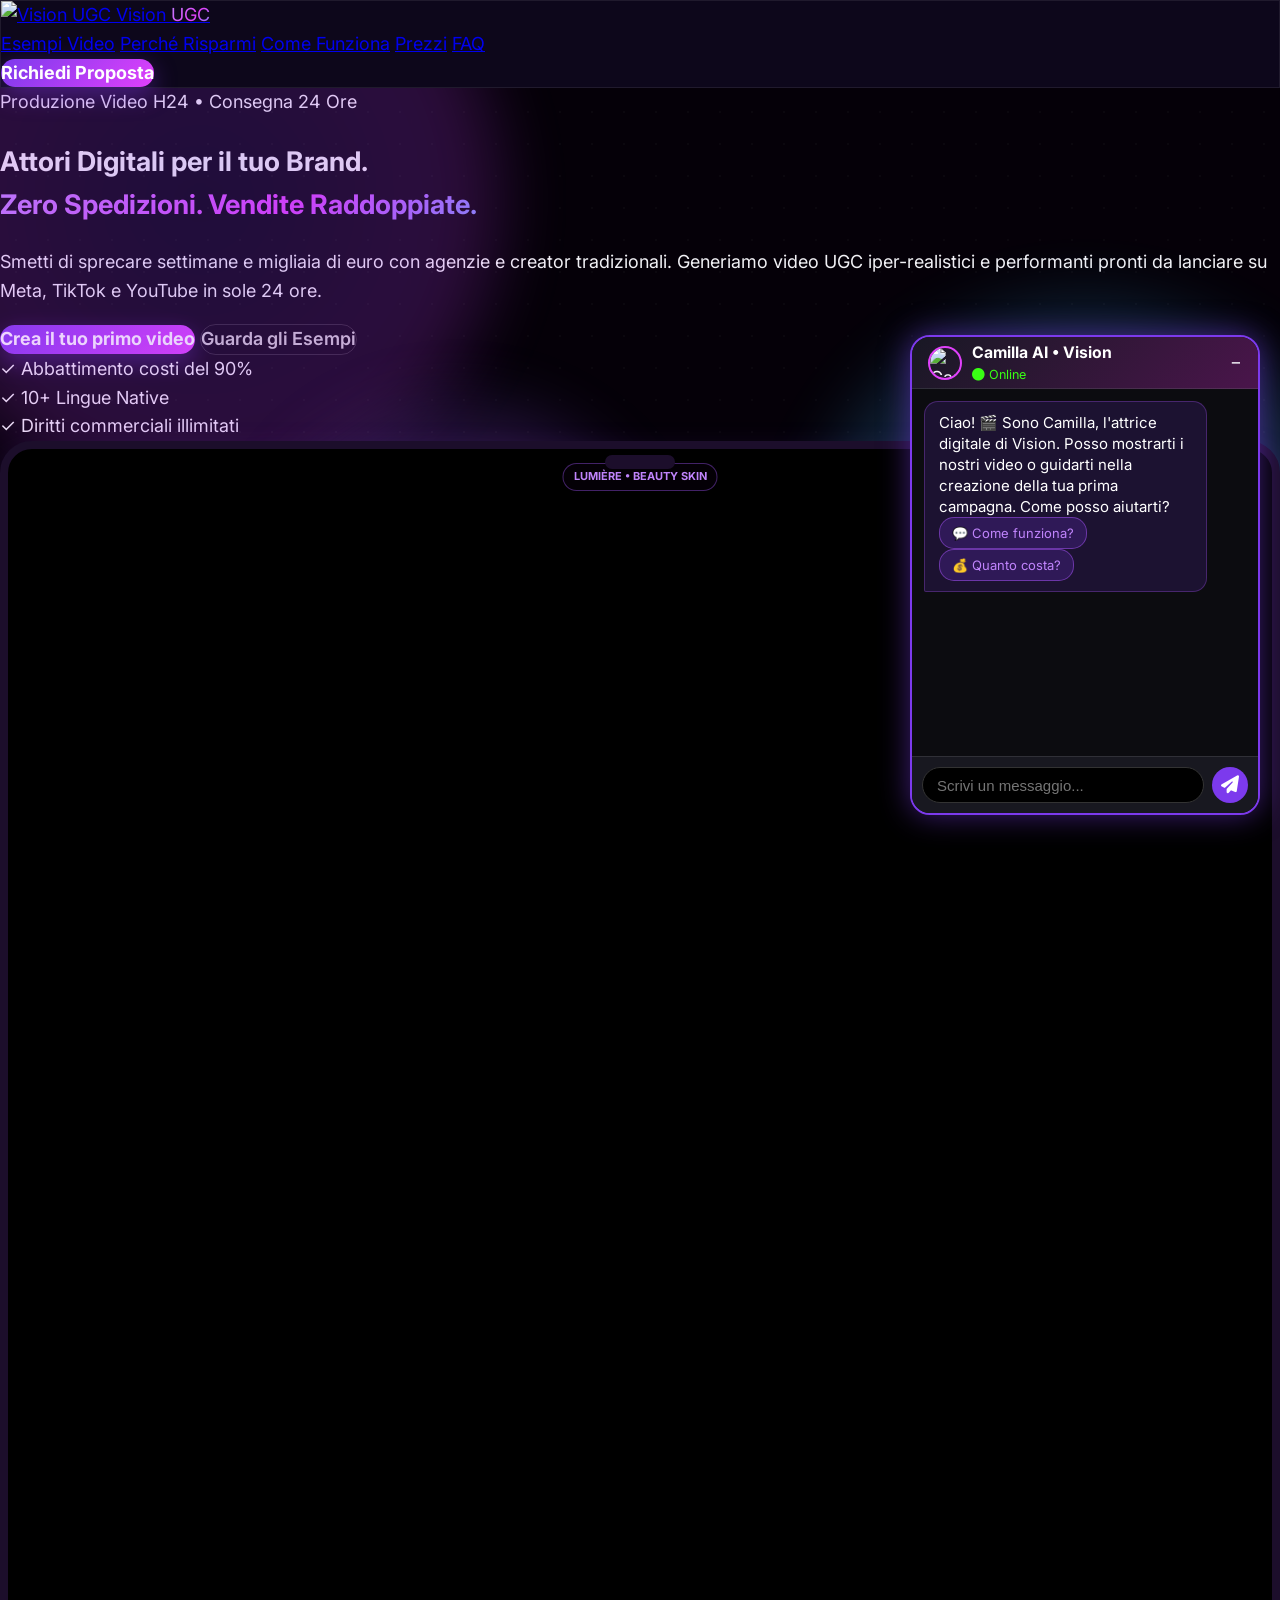
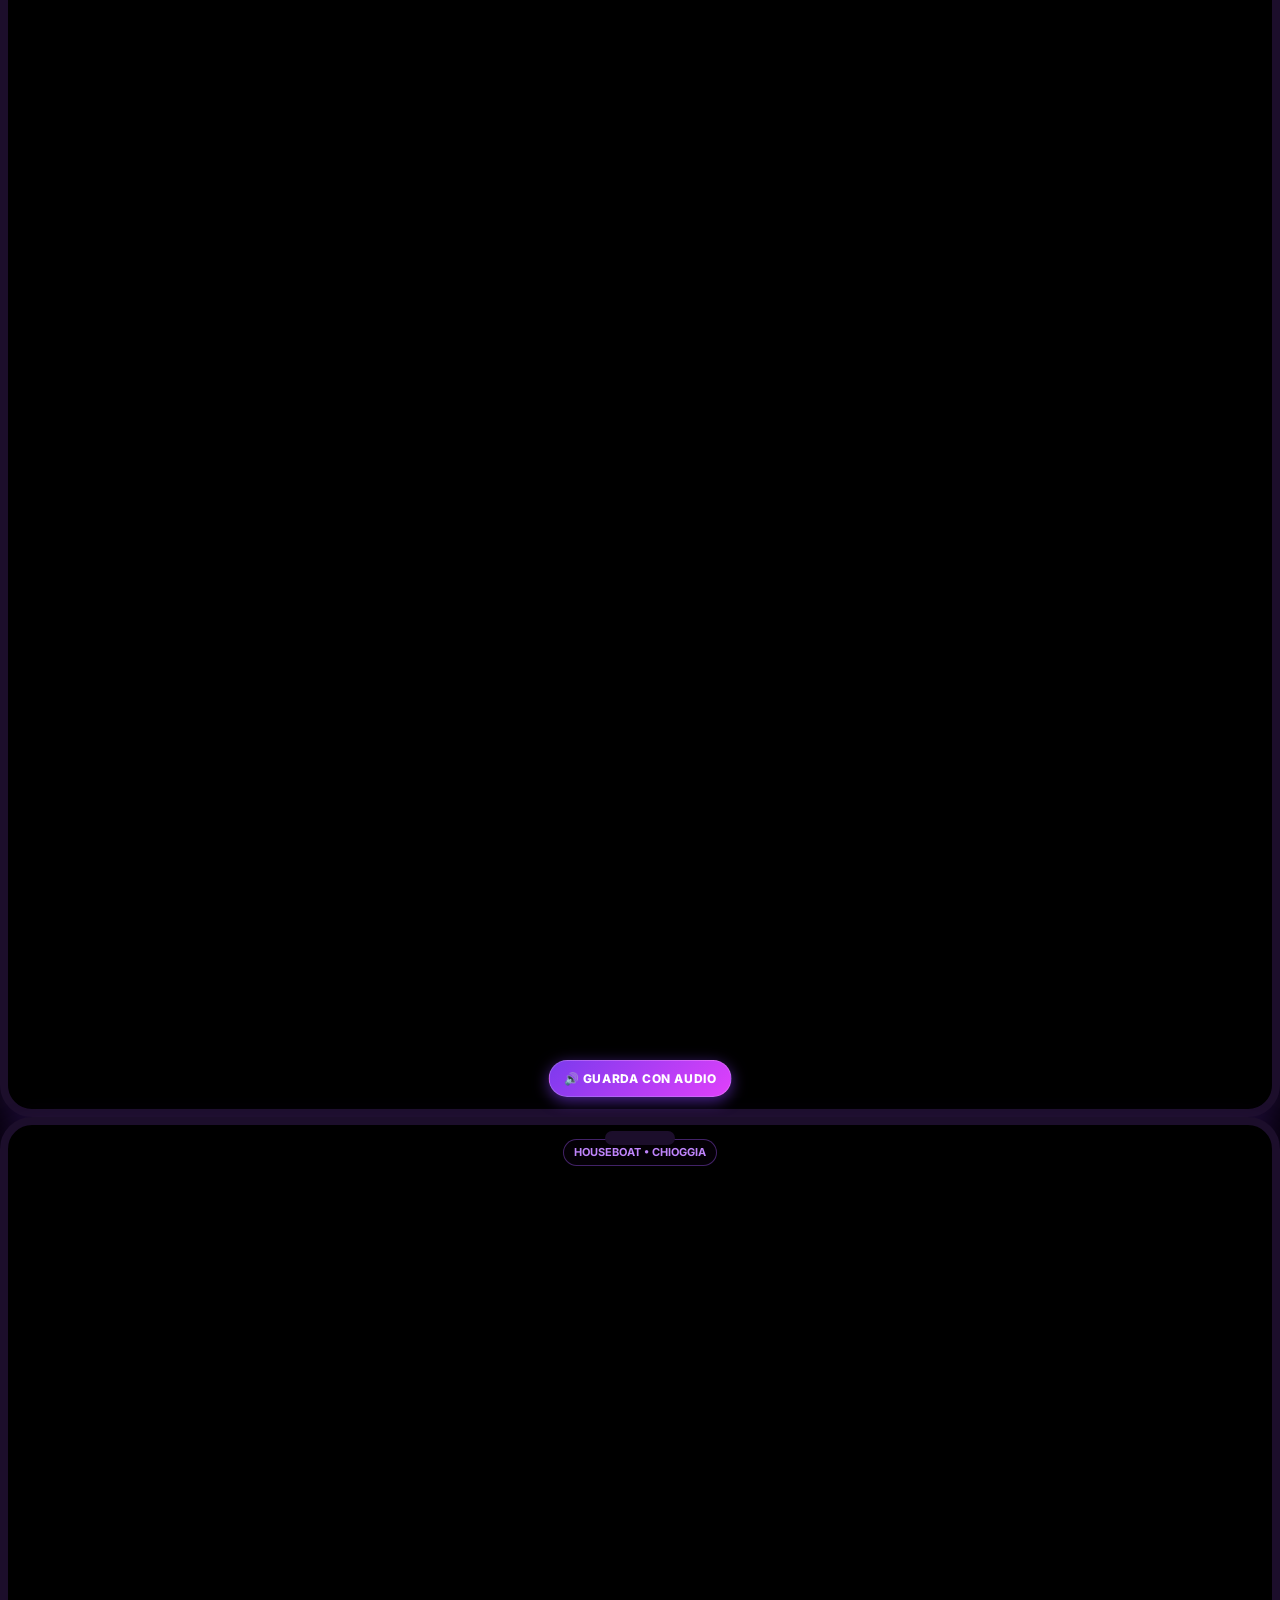
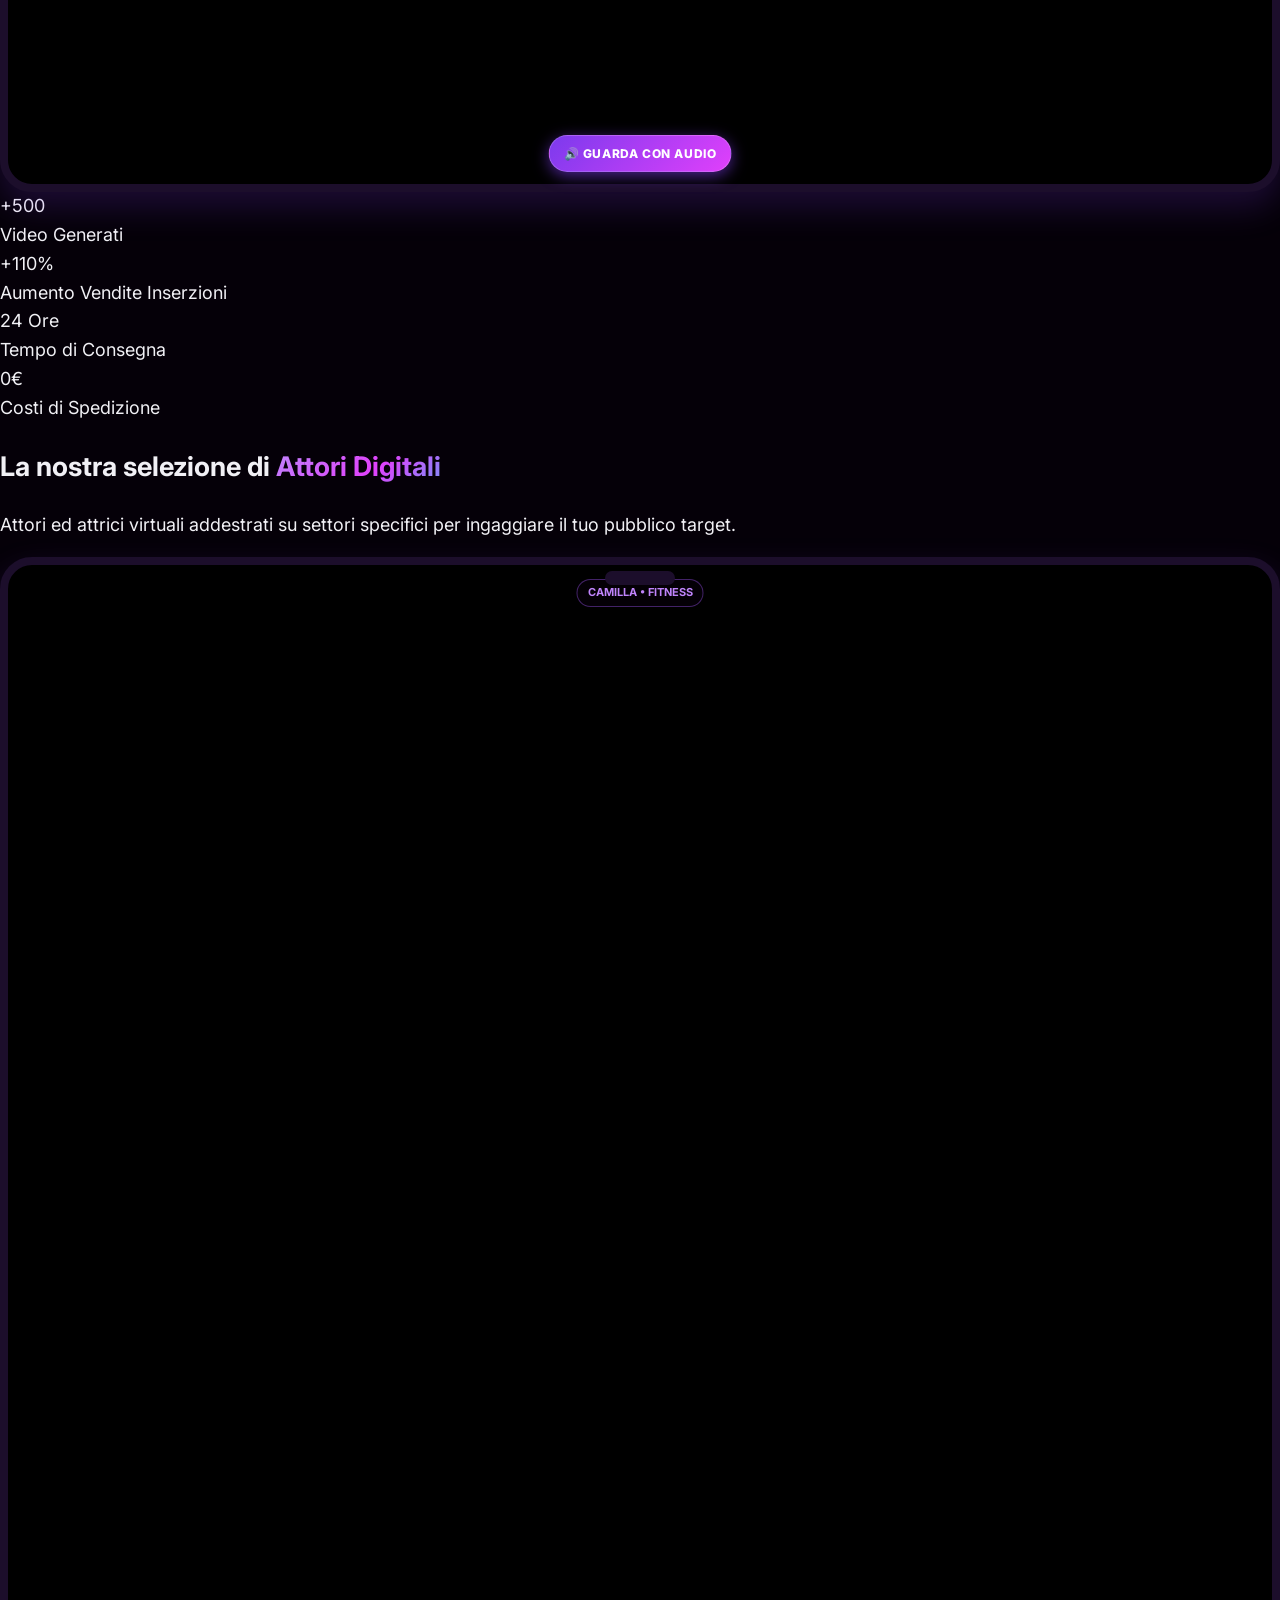
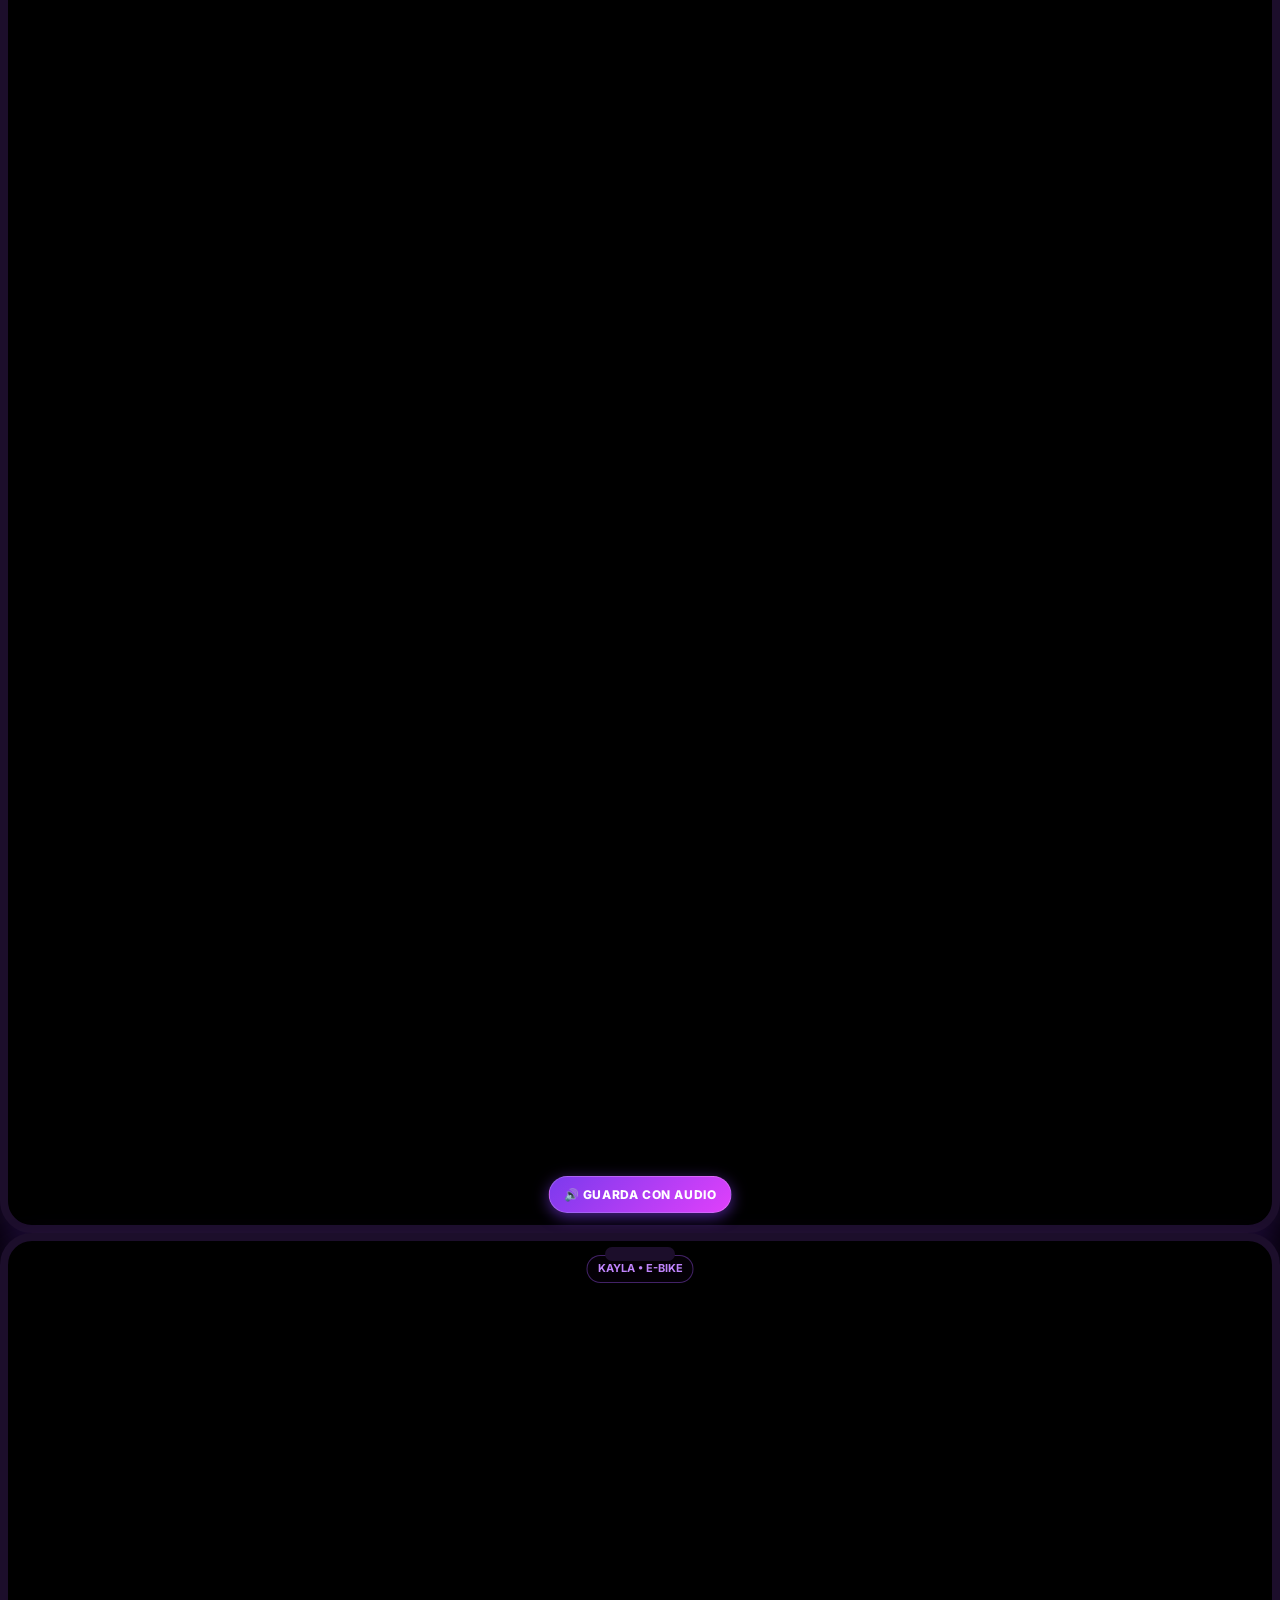
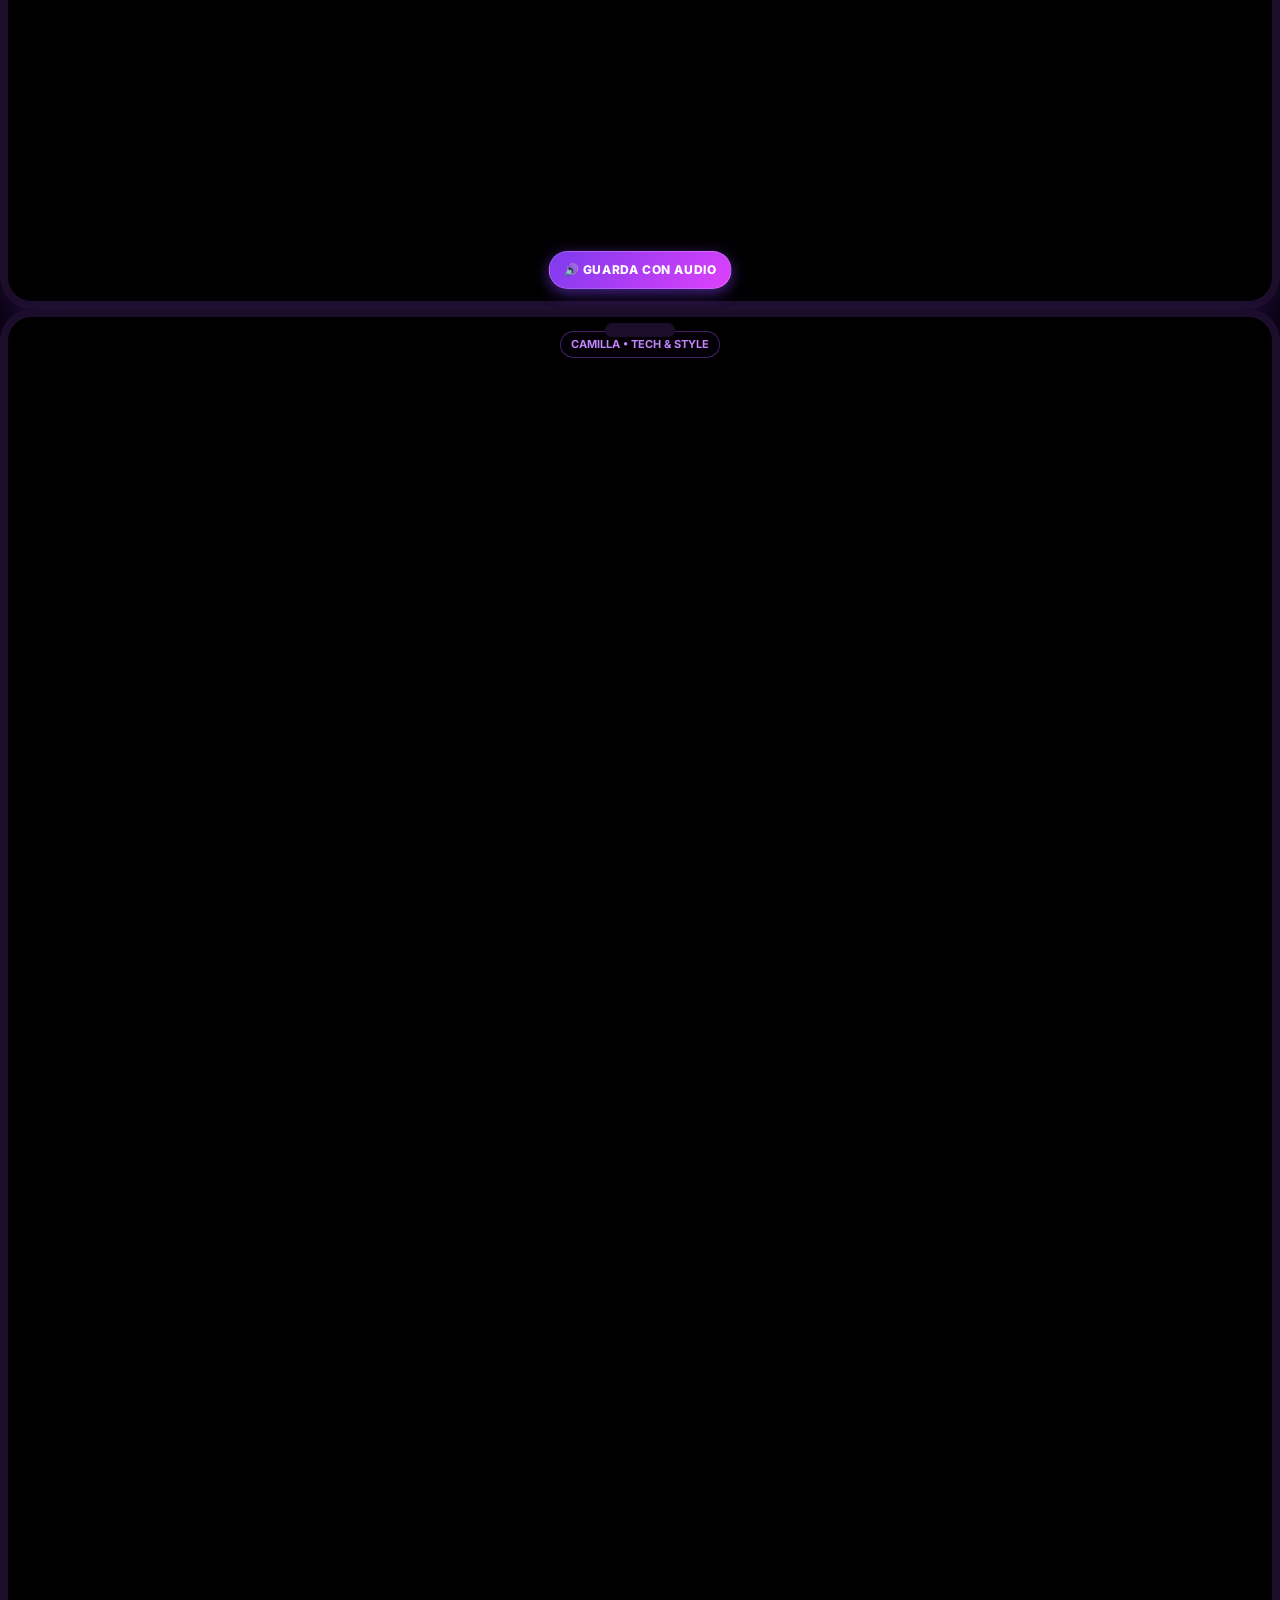
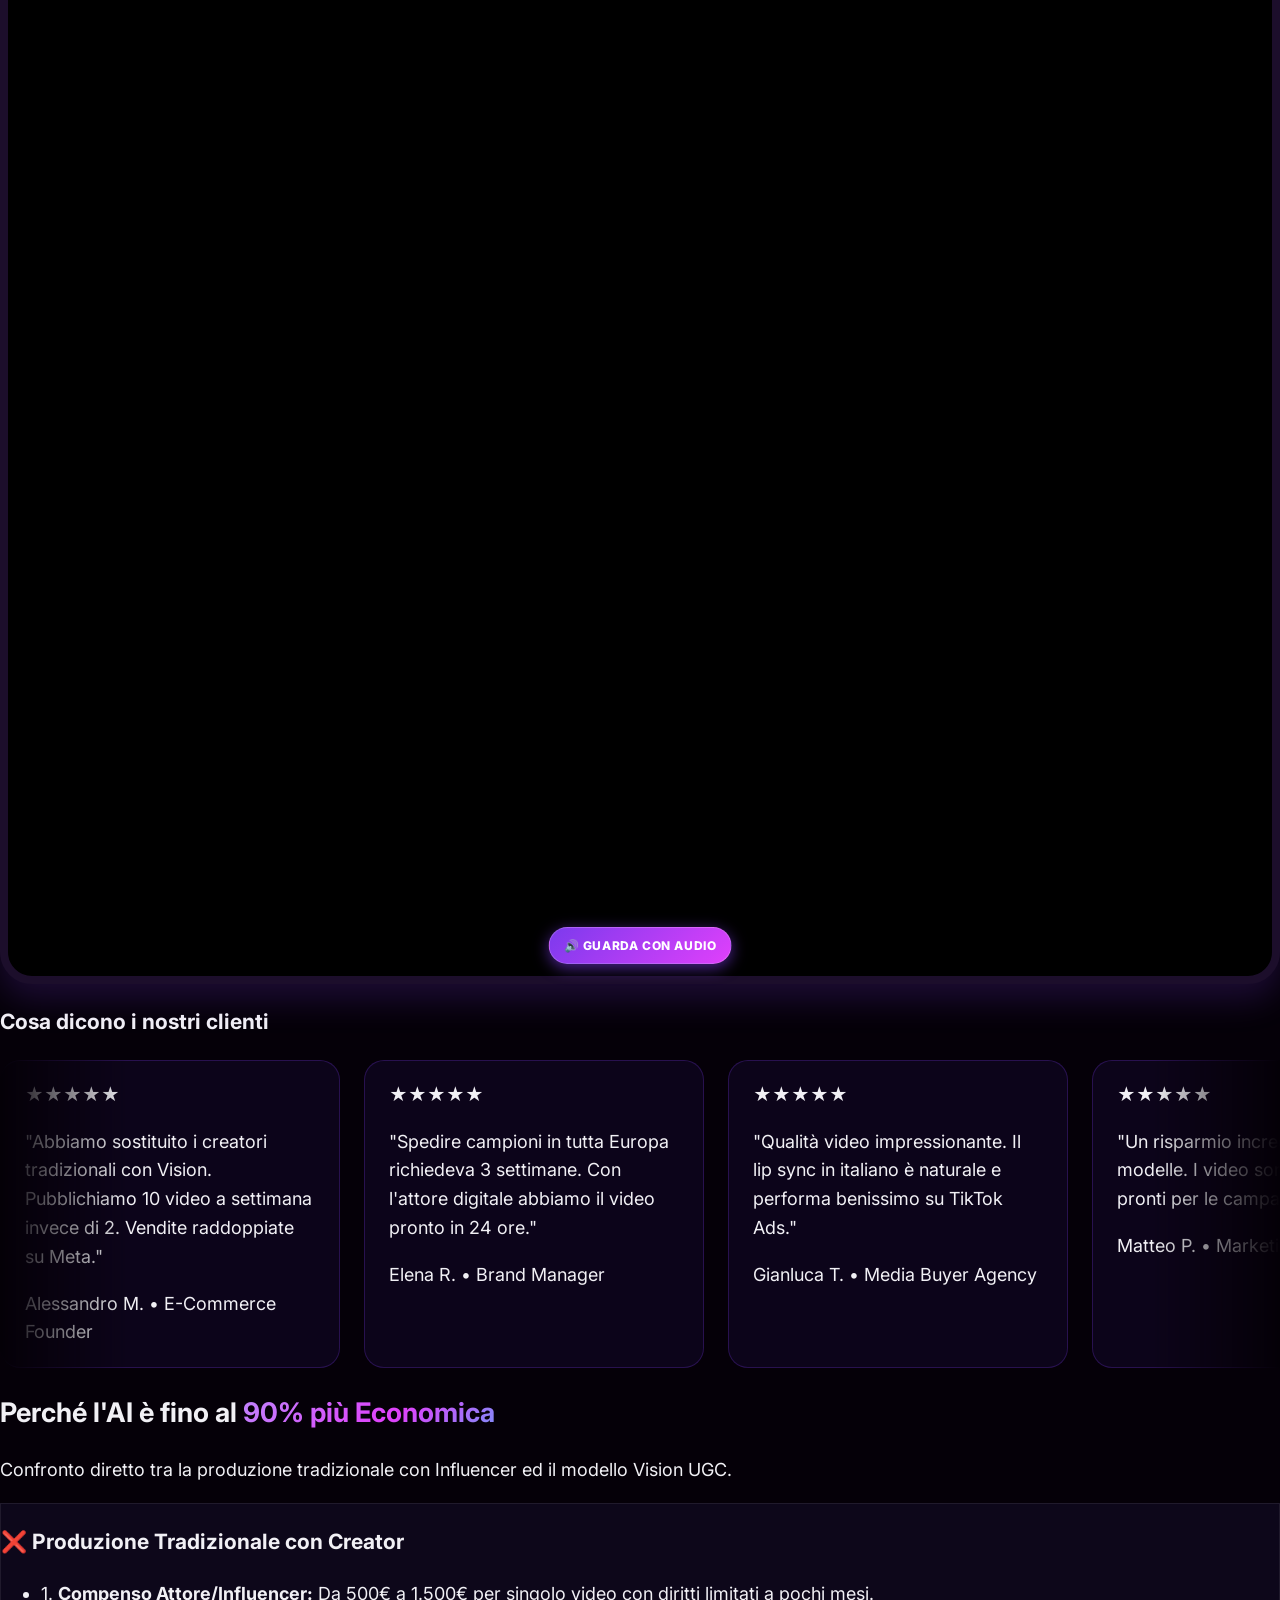
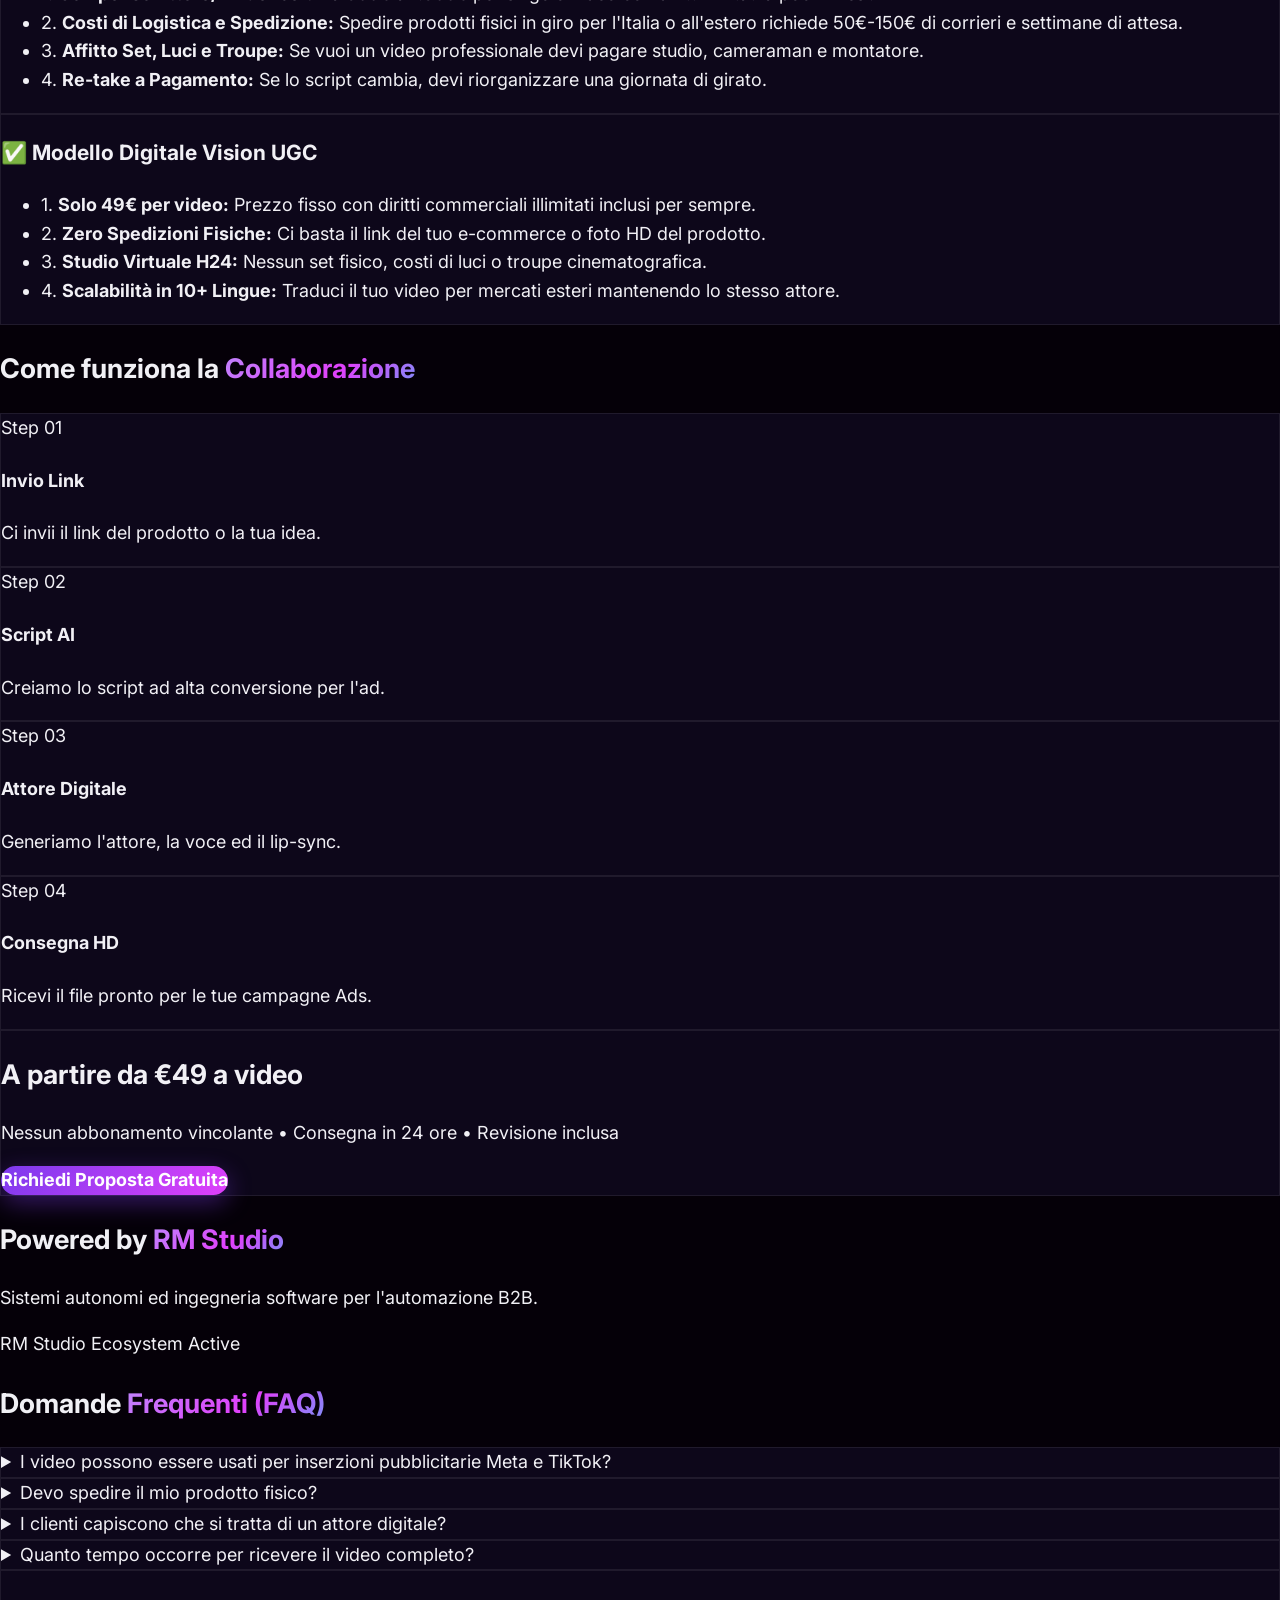
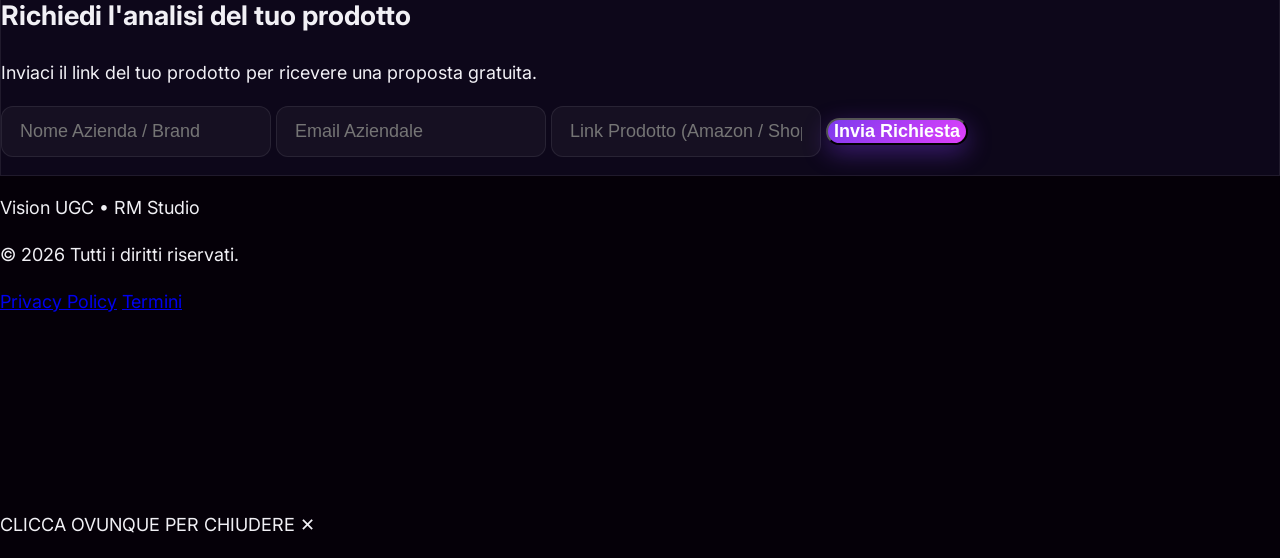
==== commit 2473e578: "Update index.html" ====
--- a/index.html
+++ b/index.html
@@ -101,7 +101,7 @@
         </h1>
 
         <p class="text-gray-300 text-lg font-light leading-relaxed">
-          Smetti di sprecare settimane e migliaia di euro con agenzie e creator tradizionali. Generiamo video UGC iper-realistici e performanti pronti da lanciare su Meta, TikTok e YouTube in soli 24 ore.
+          Smetti di sprecare settimane e migliaia di euro con agenzie e creator tradizionali. Generiamo video UGC iper-realistici e performanti pronti da lanciare su Meta, TikTok e YouTube in sole 24 ore.
         </p>
 
         <div class="flex flex-wrap gap-4 items-center pt-2">
@@ -116,18 +116,18 @@
         </div>
       </div>
 
-      <!-- Right Smartphone Mockups con Caricamento On-Demand DATA-SRC -->
+      <!-- Right Smartphone Mockups -->
       <div id="esempi" class="grid grid-cols-2 gap-4 relative">
         <div class="phone-container" style="aspect-ratio:9/16;" onclick="openFullscreenModal('/public/video/lumiere_skincare.mp4', '@lumiere_beauty', 'Trattamento viso rigenerante Lumière ✨🧴 #skincare #beauty')">
           <div class="phone-notch"></div>
-          <video class="gpu-video" data-src="/public/video/lumiere_skincare.mp4" loop muted playsinline disablePictureInPicture disableRemotePlayback preload="none"></video>
+          <video class="gpu-video" src="/public/video/lumiere_skincare.mp4#t=0.001" autoplay loop muted playsinline disablePictureInPicture disableRemotePlayback preload="auto"></video>
           <div class="vid-label">Lumière • Beauty Skin</div>
           <div class="audio-btn-badge">🔊 GUARDA CON AUDIO</div>
         </div>
 
         <div class="phone-container mt-8" style="aspect-ratio:9/16;" onclick="openFullscreenModal('/public/video/houseboat_chioggia.mp4', '@houseboat_chioggia', 'Vacanze uniche in Houseboat a Chioggia! 🚤🌅 #travel #vacanze')">
           <div class="phone-notch"></div>
-          <video class="gpu-video" data-src="/public/video/houseboat_chioggia.mp4" loop muted playsinline disablePictureInPicture disableRemotePlayback preload="none"></video>
+          <video class="gpu-video" src="/public/video/houseboat_chioggia.mp4#t=0.001" autoplay loop muted playsinline disablePictureInPicture disableRemotePlayback preload="auto"></video>
           <div class="vid-label">Houseboat • Chioggia</div>
           <div class="audio-btn-badge">🔊 GUARDA CON AUDIO</div>
         </div>
@@ -166,21 +166,21 @@
       <div class="grid grid-cols-1 md:grid-cols-3 gap-6">
         <div class="phone-container" style="aspect-ratio:9/16;" onclick="openFullscreenModal('/public/video/camilla_fitness.mp4', '@camilla_yoga', 'My morning routine stretch! 🧘‍♀️ #fitness')">
           <div class="phone-notch"></div>
-          <video class="gpu-video" data-src="/public/video/camilla_fitness.mp4" loop muted playsinline disablePictureInPicture disableRemotePlayback preload="none"></video>
+          <video class="gpu-video" src="/public/video/camilla_fitness.mp4#t=0.001" autoplay loop muted playsinline disablePictureInPicture disableRemotePlayback preload="auto"></video>
           <div class="vid-label">Camilla • Fitness</div>
           <div class="audio-btn-badge">🔊 GUARDA CON AUDIO</div>
         </div>
 
         <div class="phone-container" style="aspect-ratio:9/16;" onclick="openFullscreenModal('/public/video/ebike_superbici.mp4', '@kayla_bike', 'Questa bici è pazzesca! Leggerissima! 🚴‍♀️')">
           <div class="phone-notch"></div>
-          <video class="gpu-video" data-src="/public/video/ebike_superbici.mp4" loop muted playsinline disablePictureInPicture disableRemotePlayback preload="none"></video>
+          <video class="gpu-video" src="/public/video/ebike_superbici.mp4#t=0.001" autoplay loop muted playsinline disablePictureInPicture disableRemotePlayback preload="auto"></video>
           <div class="vid-label">Kayla • E-Bike</div>
           <div class="audio-btn-badge">🔊 GUARDA CON AUDIO</div>
         </div>
 
         <div class="phone-container" style="aspect-ratio:9/16;" onclick="openFullscreenModal('/public/video/camilla_tech_style.mp4', '@swatch_review', 'Nuova collezione Swatch! 😍⌚ #unboxing')">
           <div class="phone-notch"></div>
-          <video class="gpu-video" data-src="/public/video/camilla_tech_style.mp4" loop muted playsinline disablePictureInPicture disableRemotePlayback preload="none"></video>
+          <video class="gpu-video" src="/public/video/camilla_tech_style.mp4#t=0.001" autoplay loop muted playsinline disablePictureInPicture disableRemotePlayback preload="auto"></video>
           <div class="vid-label">Camilla • Tech & Style</div>
           <div class="audio-btn-badge">🔊 GUARDA CON AUDIO</div>
         </div>
@@ -331,12 +331,12 @@
     </div>
   </section>
 
-  <!-- ECOSISTEMA ORBITALE DA FILE ESTERNO GITHUB -->
+  <!-- ECOSISTEMA ORBITALE -->
   <section id="ecosistema" class="relative z-10 py-20 px-4 max-w-5xl mx-auto text-center border-t border-white/5">
       <h2 class="text-2xl font-bold mb-2">Powered by <span class="grad-text">RM Studio</span></h2>
       <p class="text-xs text-gray-400 mb-8">Sistemi autonomi ed ingegneria software per l'automazione B2B.</p>
       
-      <div id="orbit-container" class="orbit-area relative min-h-[440px] flex items-center justify-center">
+      <div id="orbit-container" class="relative min-h-[440px] flex items-center justify-center">
           <p class="text-xs text-gray-500 animate-pulse">Caricamento Ecosistema RM Studio...</p>
       </div>
   </section>
--- a/style.css
+++ b/style.css
@@ -93,7 +93,7 @@
   backface-visibility: hidden;
 }
 
-/* SMARTPHONE MOCKUPS SENZA OVERFLOW:HIDDEN PER EVITARE IL BUG DI CHROME */
+/* SMARTPHONE MOCKUPS SENZA BUG DI CHROME */
 .phone-container {
   position: relative;
   width: 100%;
@@ -123,7 +123,6 @@
   z-index: 30;
 }
 
-/* BORDER RADIUS APPLICATO DIRETTAMENTE SUL VIDEO = HARDWARE GPU DIRECTCOMPOSITION */
 .phone-container video {
   width: 100%; height: 100%;
   object-fit: cover; display: block;
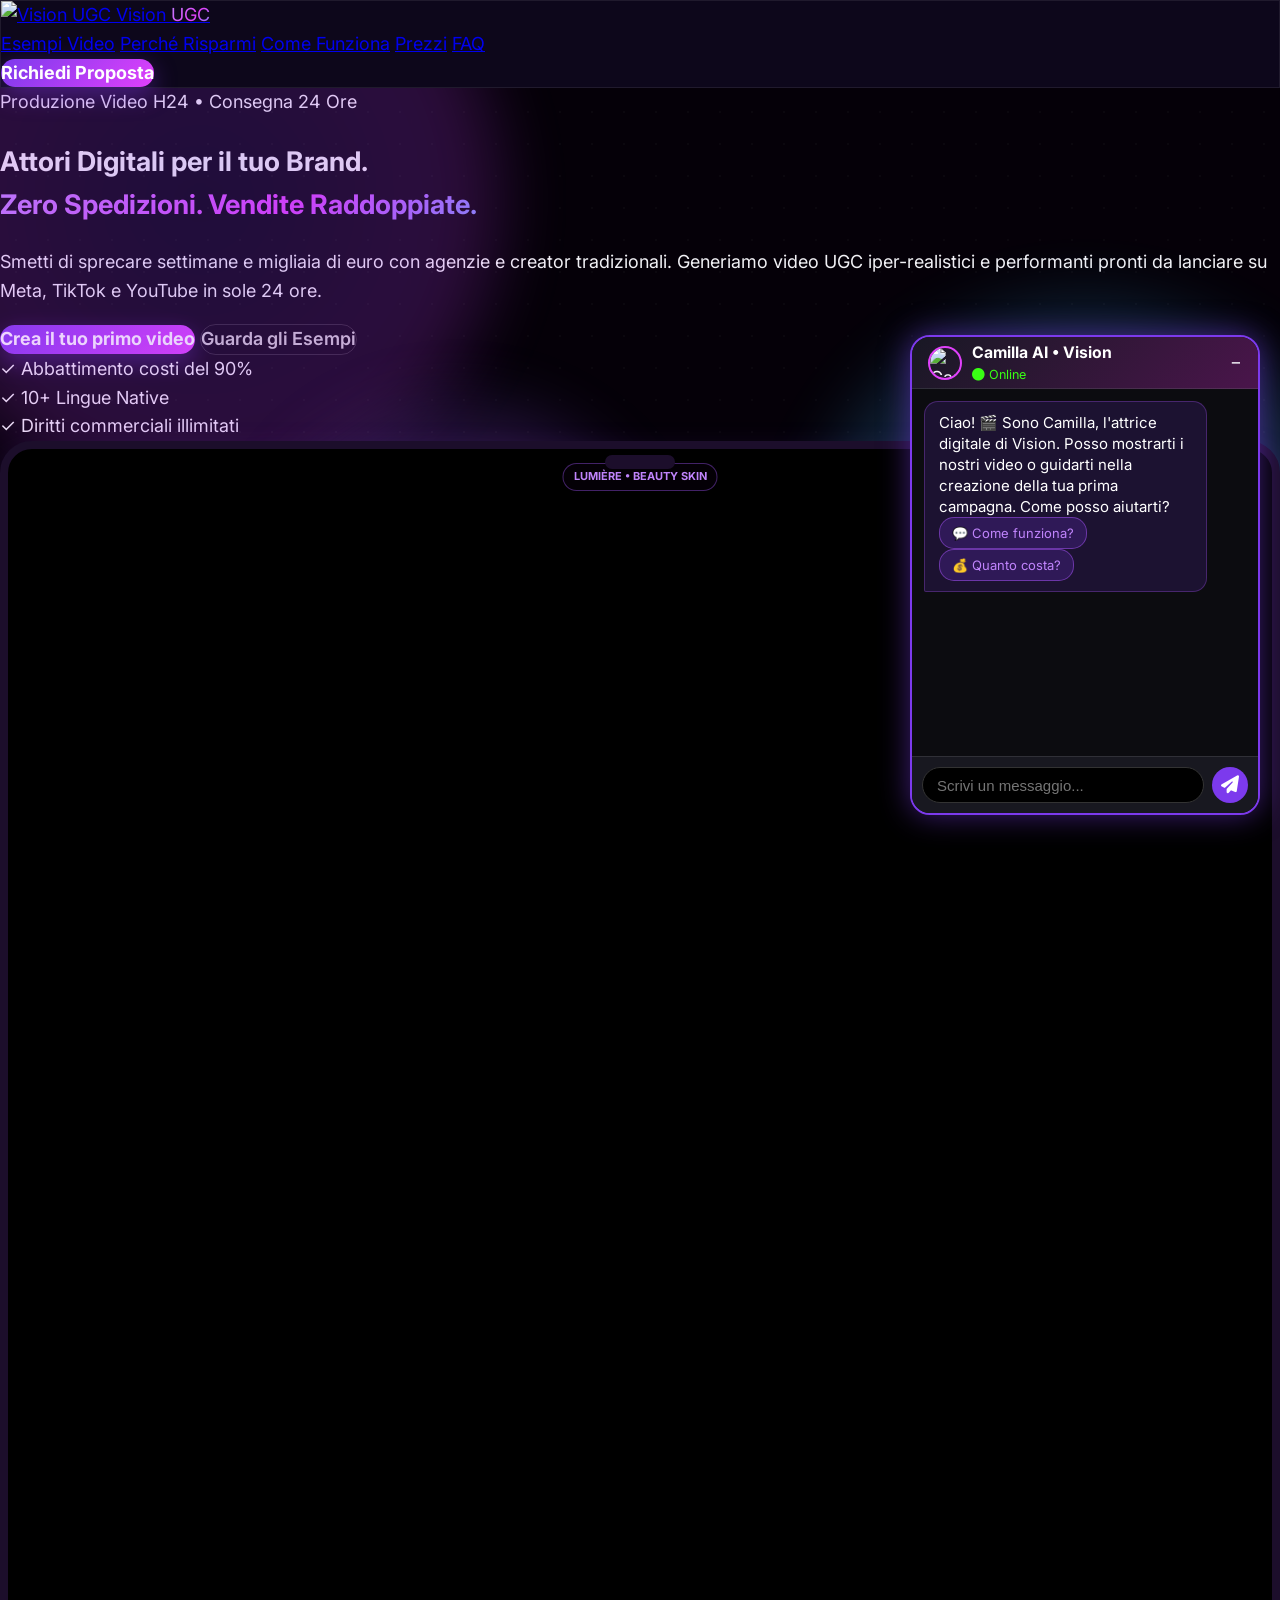
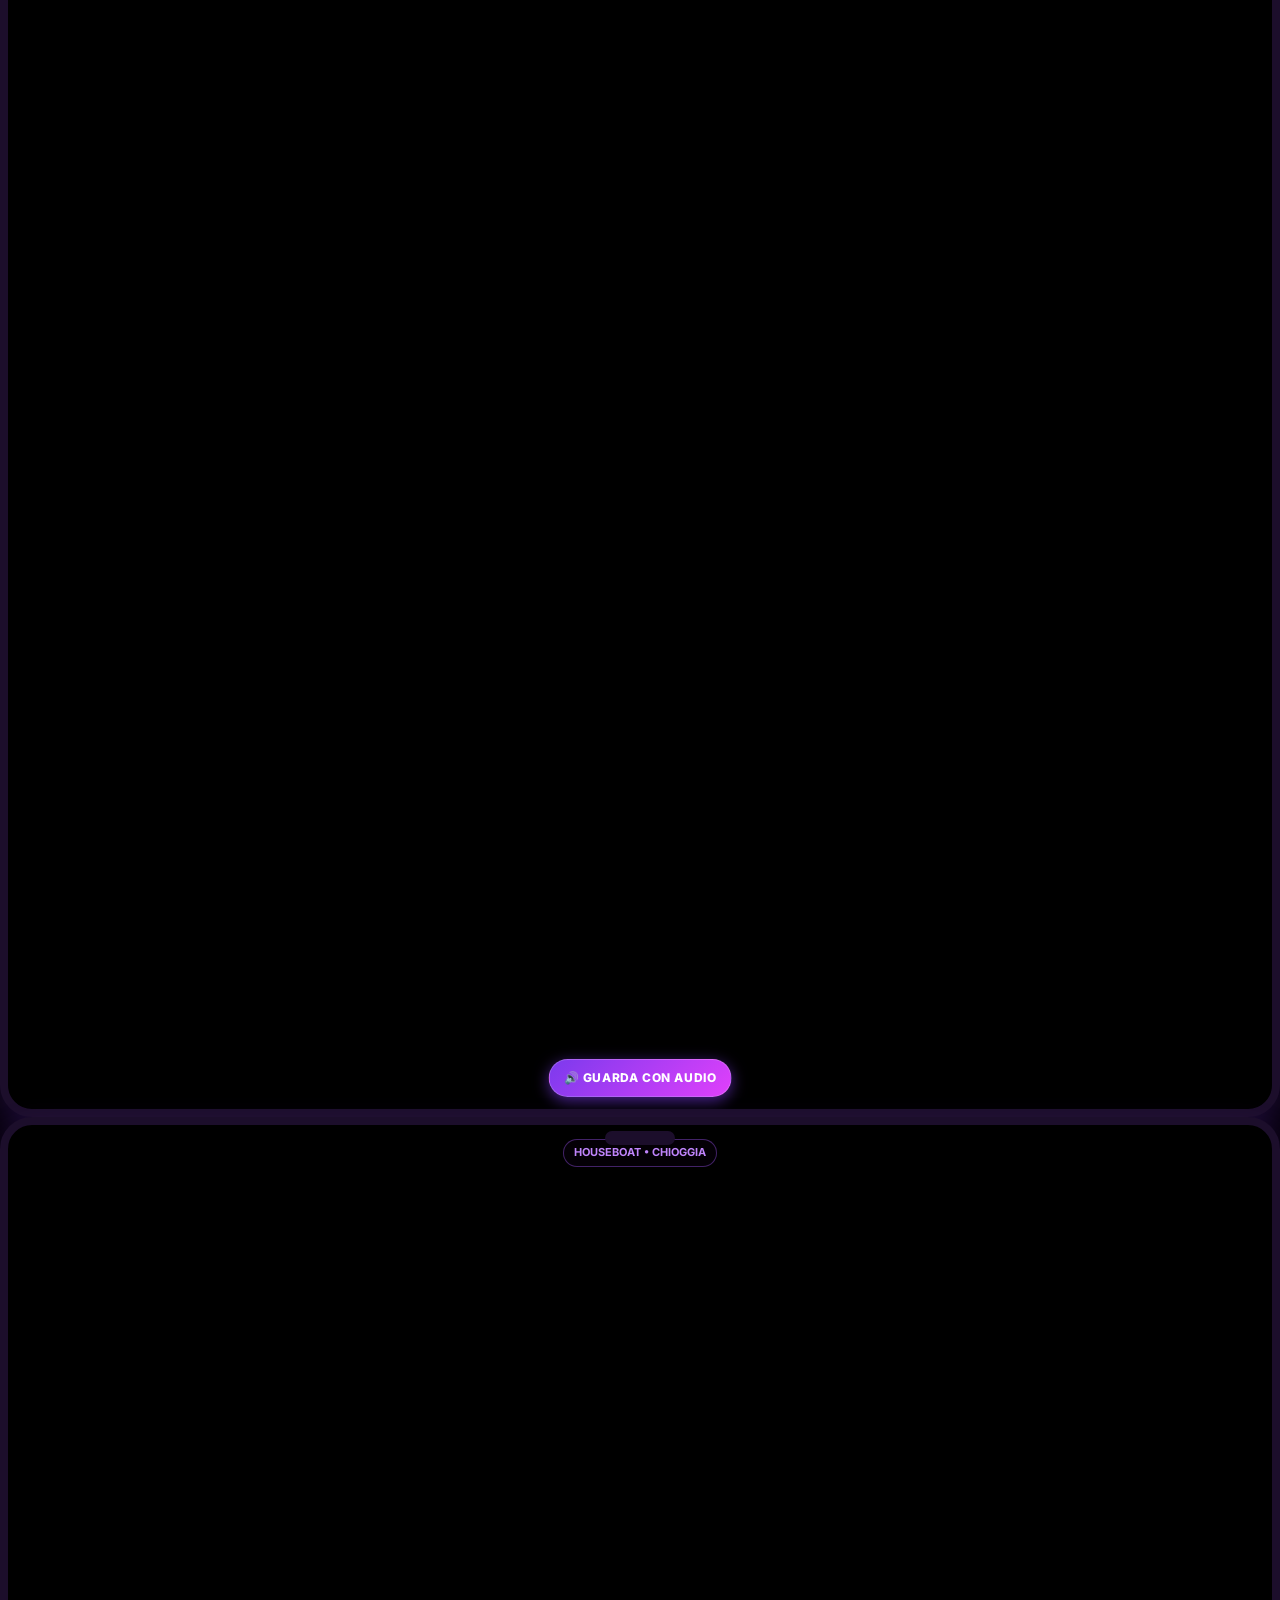
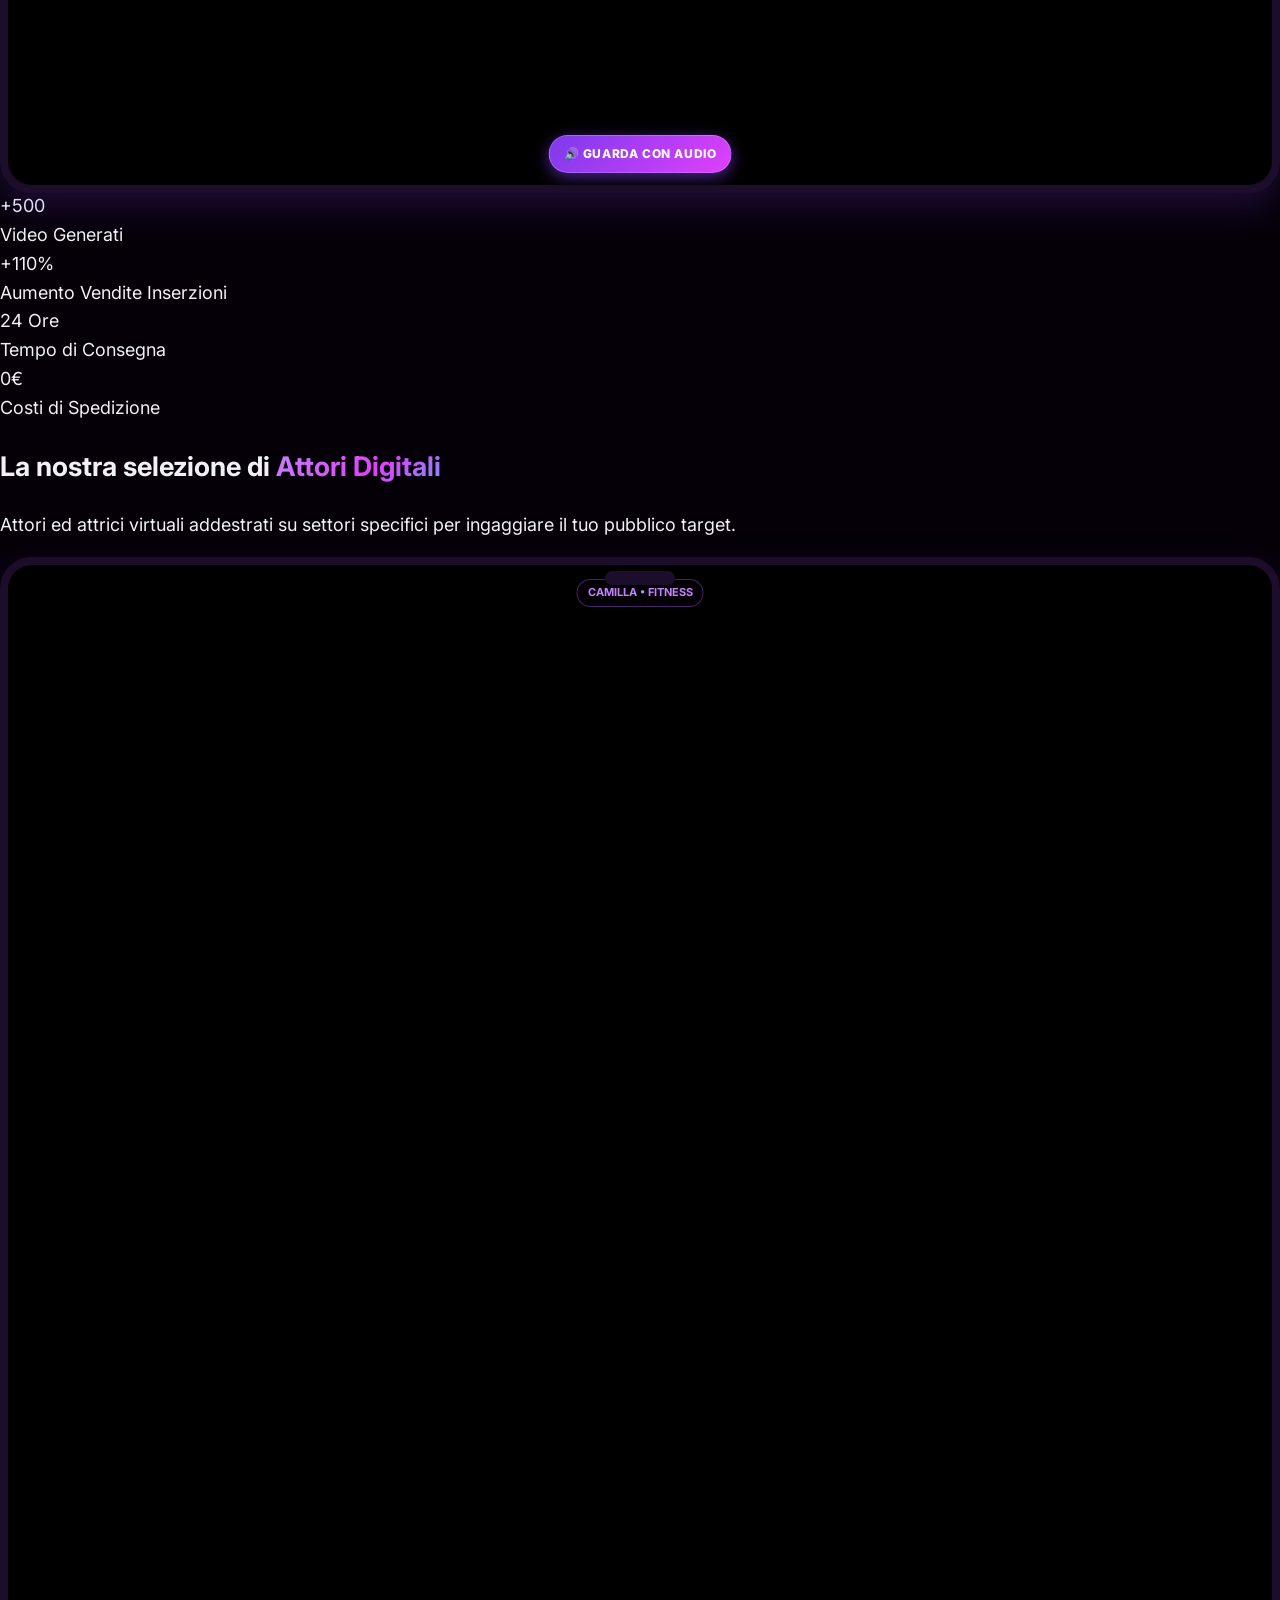
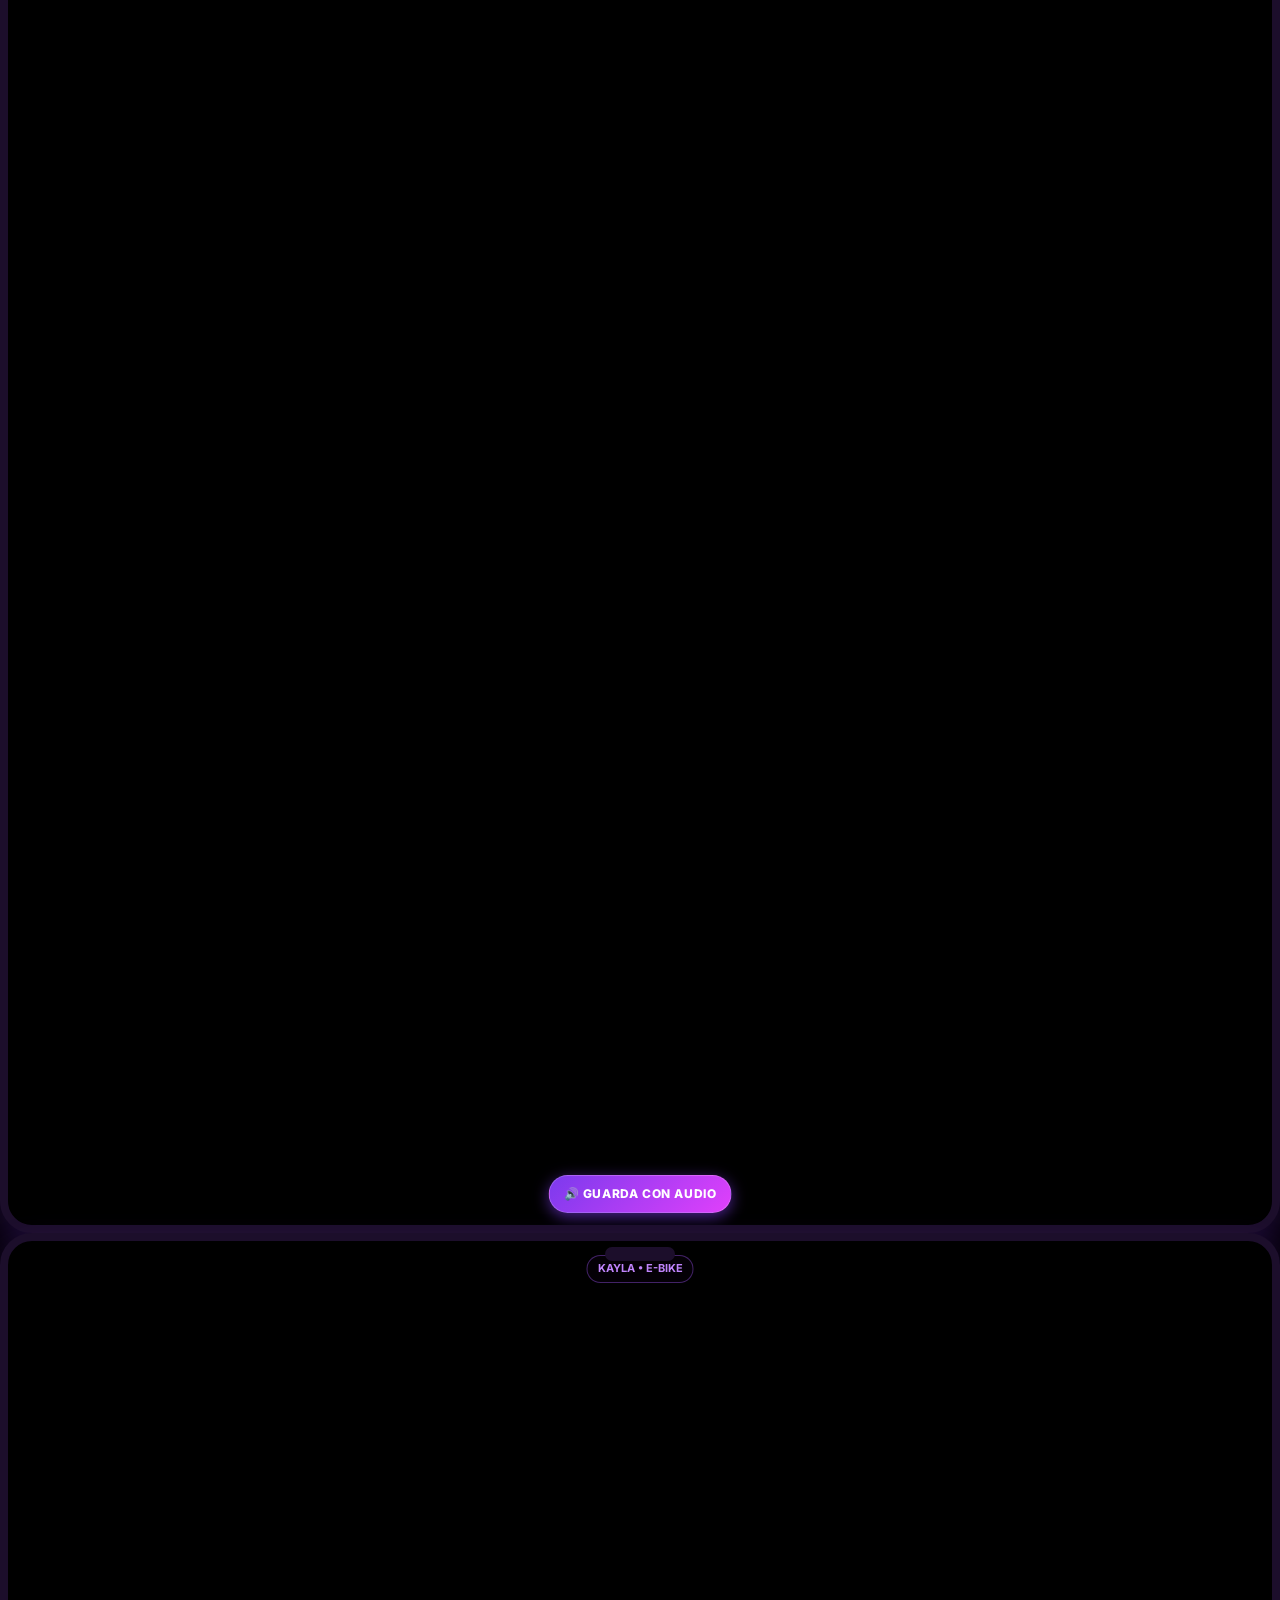
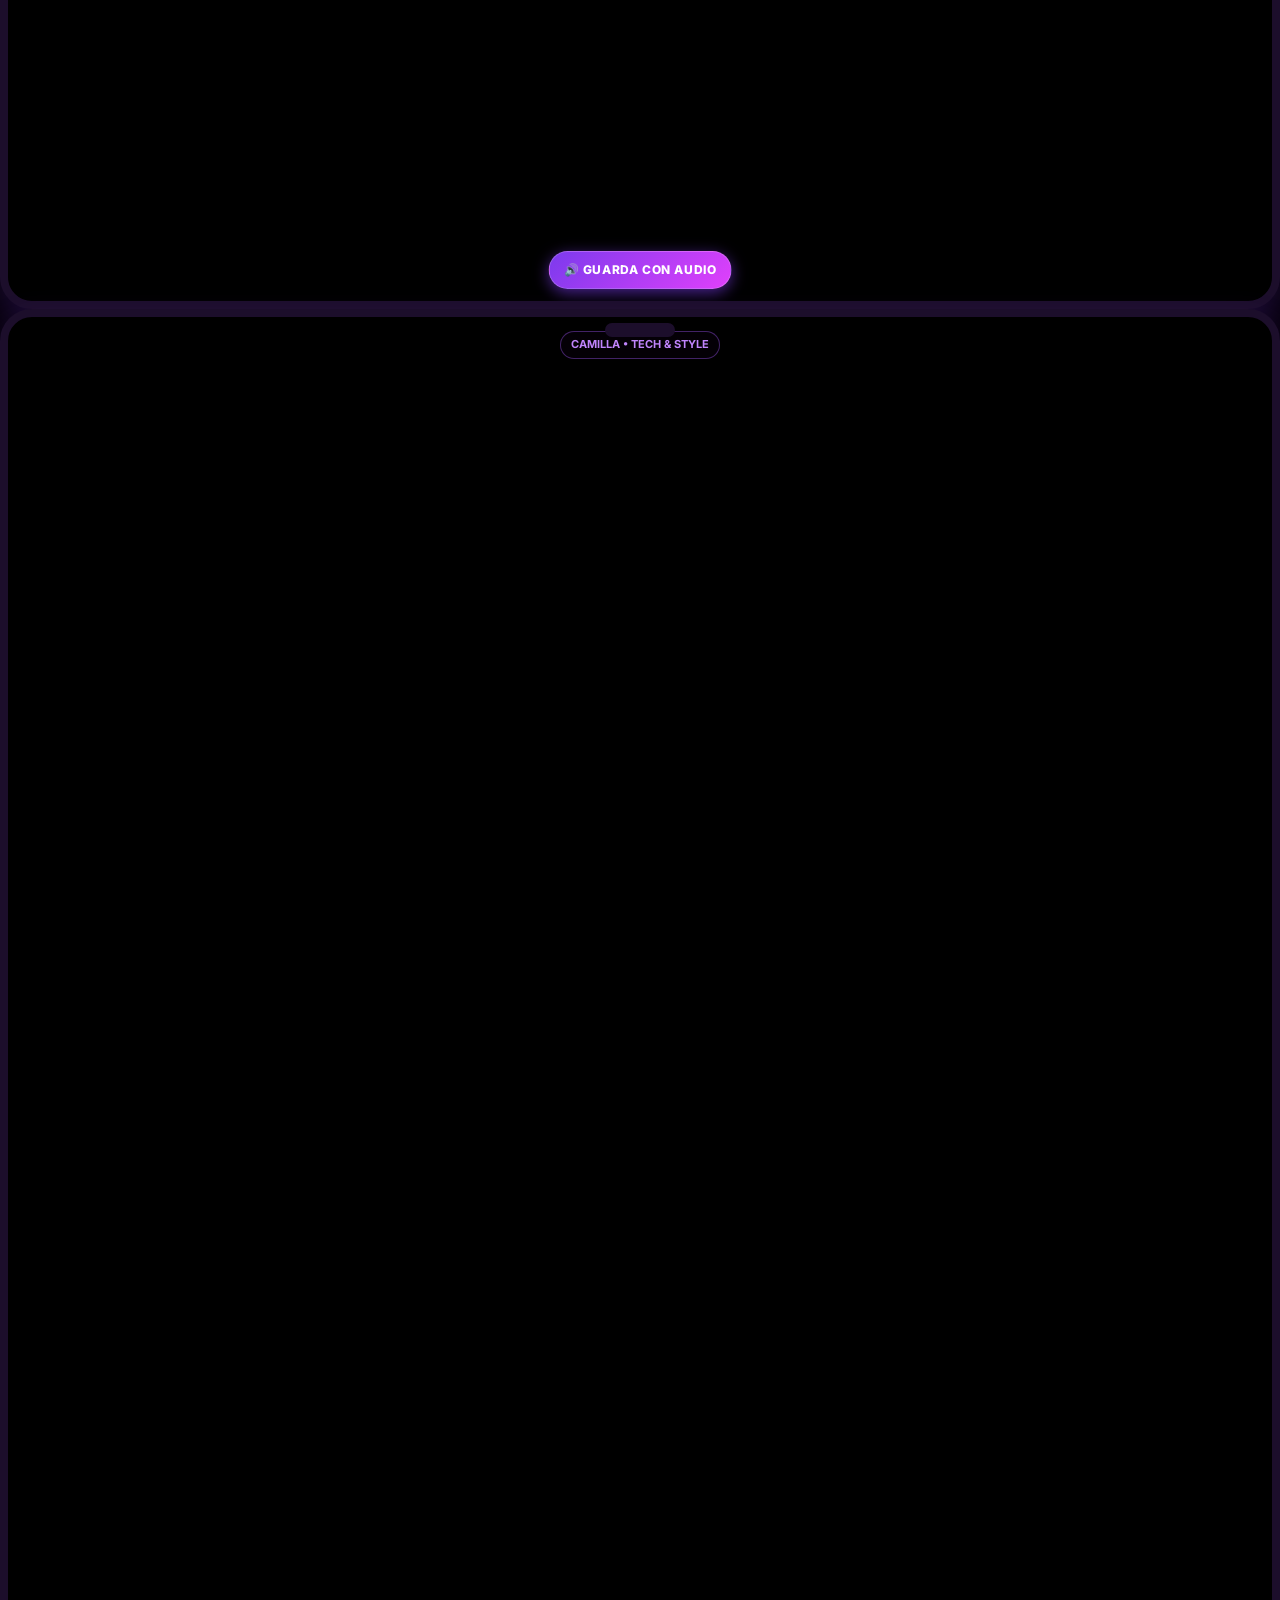
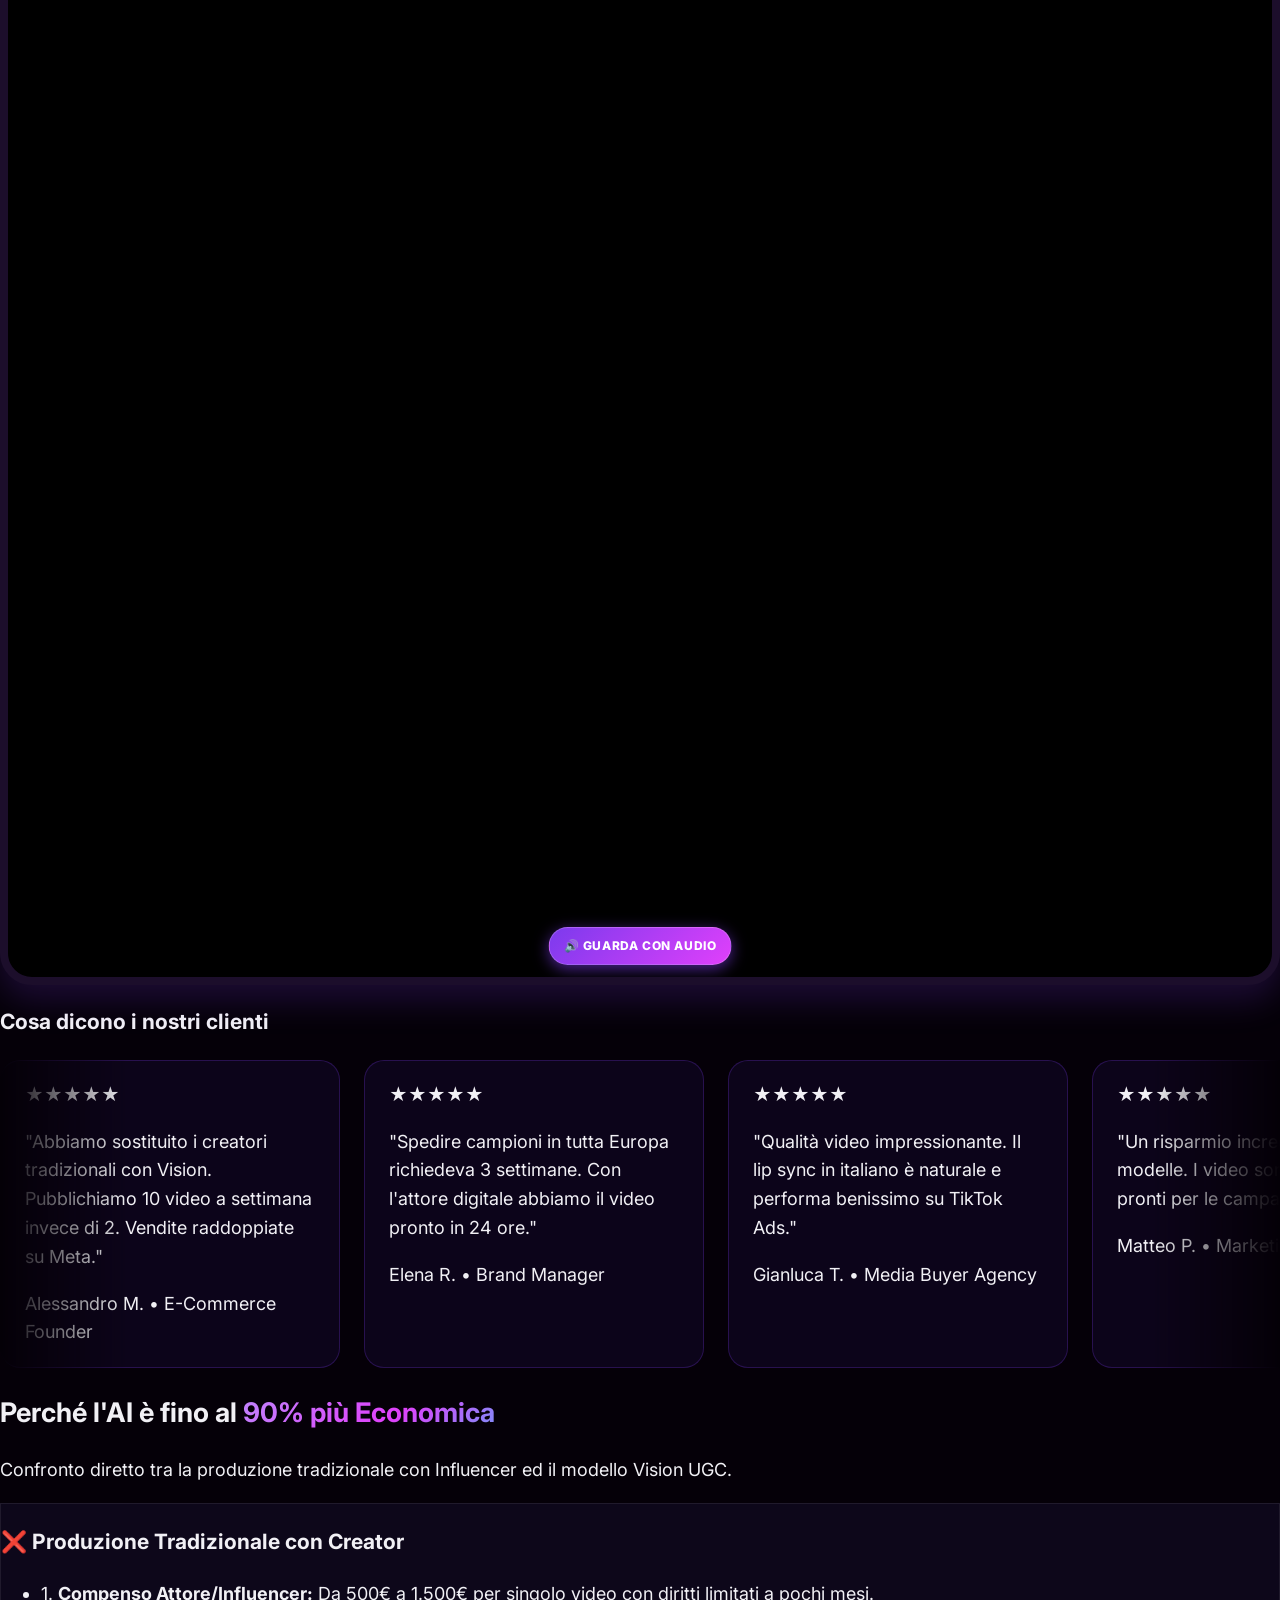
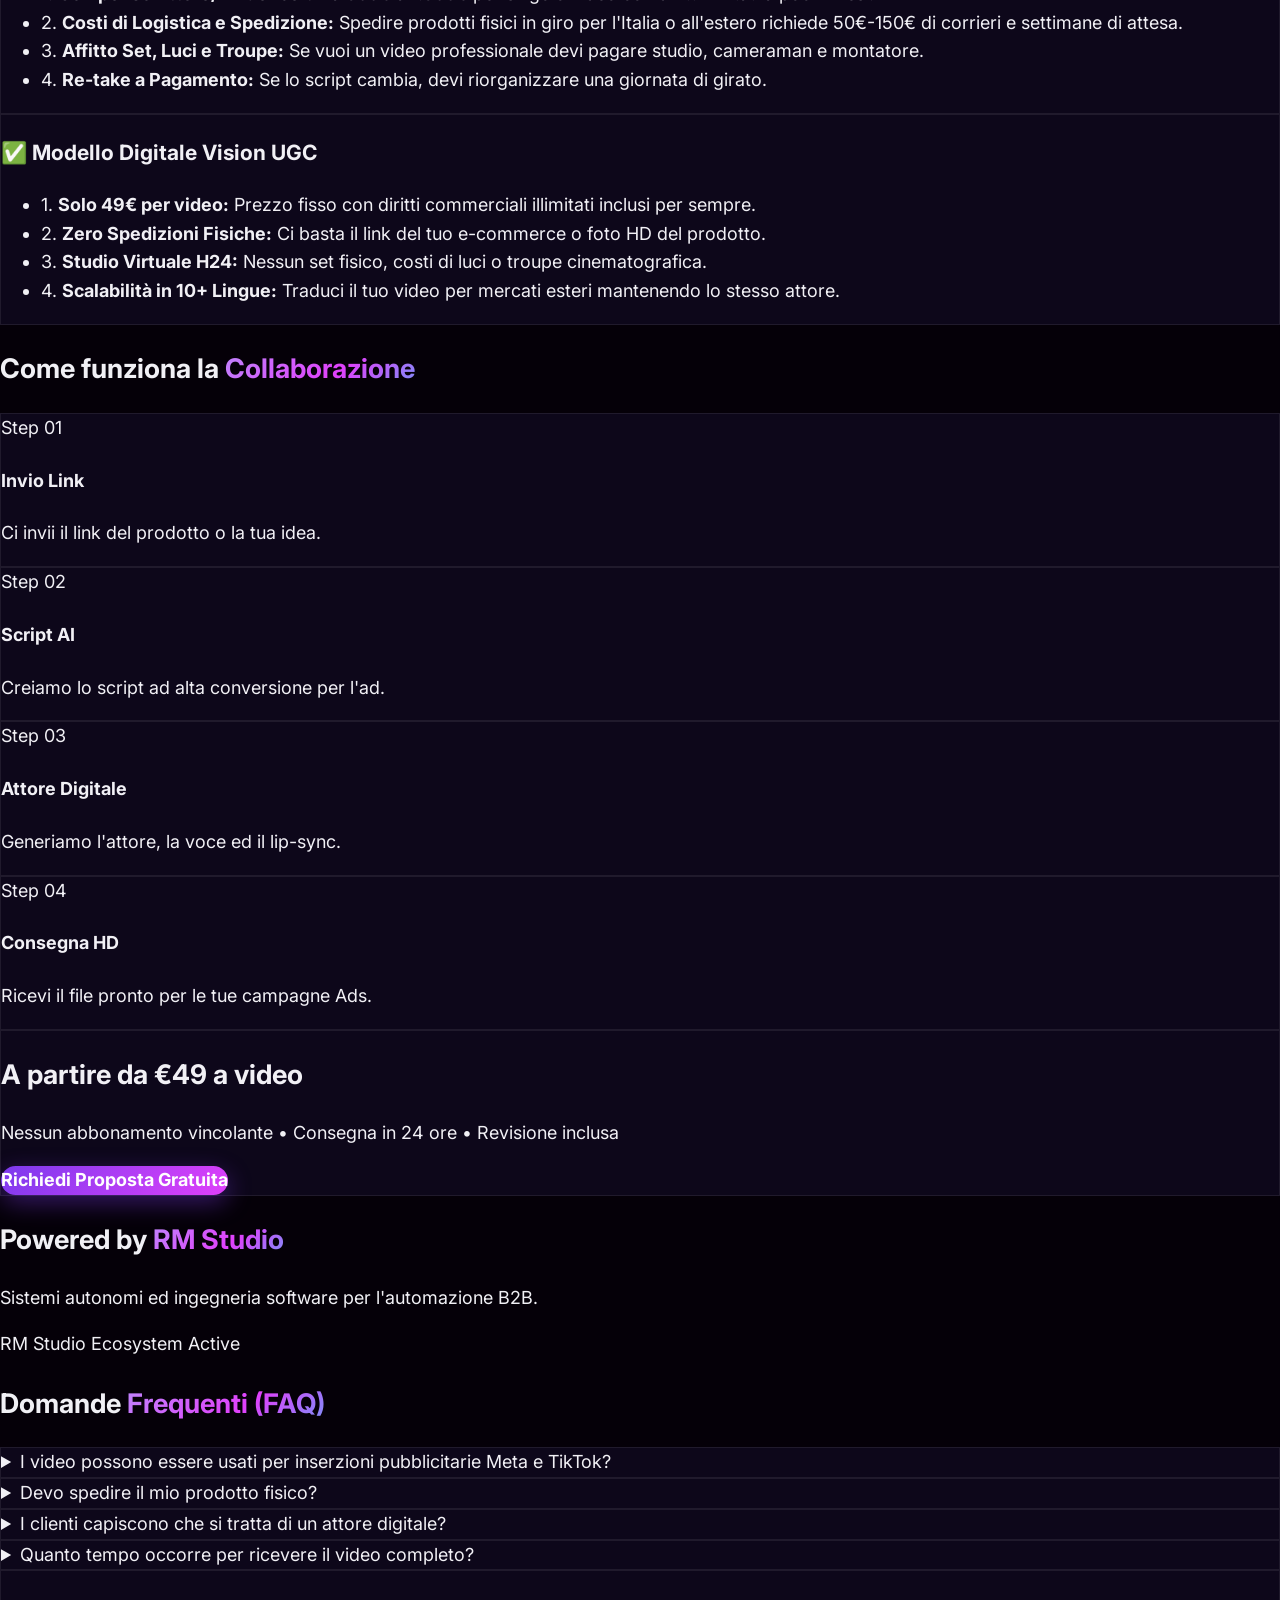
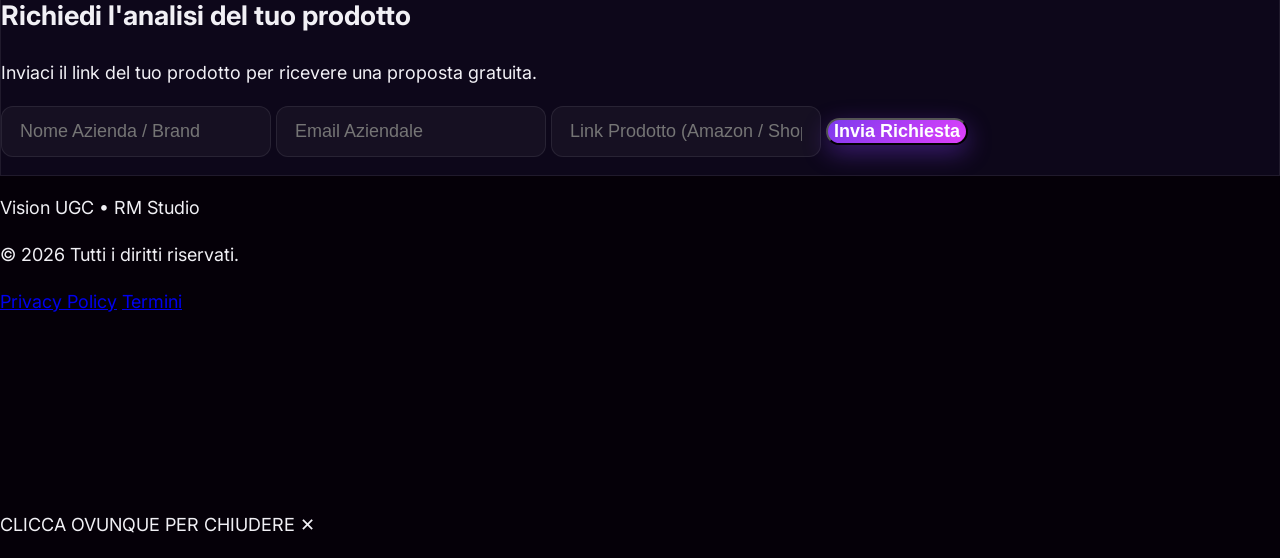
==== commit 87590bd4: "Update index.html" ====
--- a/index.html
+++ b/index.html
@@ -120,14 +120,14 @@
       <div id="esempi" class="grid grid-cols-2 gap-4 relative">
         <div class="phone-container" style="aspect-ratio:9/16;" onclick="openFullscreenModal('/public/video/lumiere_skincare.mp4', '@lumiere_beauty', 'Trattamento viso rigenerante Lumière ✨🧴 #skincare #beauty')">
           <div class="phone-notch"></div>
-          <video class="gpu-video" src="/public/video/lumiere_skincare.mp4#t=0.001" autoplay loop muted playsinline disablePictureInPicture disableRemotePlayback preload="auto"></video>
+          <video class="gpu-video" src="/public/video/lumiere_skincare.mp4" autoplay loop muted playsinline disablePictureInPicture disableRemotePlayback preload="auto"></video>
           <div class="vid-label">Lumière • Beauty Skin</div>
           <div class="audio-btn-badge">🔊 GUARDA CON AUDIO</div>
         </div>
 
         <div class="phone-container mt-8" style="aspect-ratio:9/16;" onclick="openFullscreenModal('/public/video/houseboat_chioggia.mp4', '@houseboat_chioggia', 'Vacanze uniche in Houseboat a Chioggia! 🚤🌅 #travel #vacanze')">
           <div class="phone-notch"></div>
-          <video class="gpu-video" src="/public/video/houseboat_chioggia.mp4#t=0.001" autoplay loop muted playsinline disablePictureInPicture disableRemotePlayback preload="auto"></video>
+          <video class="gpu-video" src="/public/video/houseboat_chioggia.mp4" autoplay loop muted playsinline disablePictureInPicture disableRemotePlayback preload="auto"></video>
           <div class="vid-label">Houseboat • Chioggia</div>
           <div class="audio-btn-badge">🔊 GUARDA CON AUDIO</div>
         </div>
@@ -166,21 +166,21 @@
       <div class="grid grid-cols-1 md:grid-cols-3 gap-6">
         <div class="phone-container" style="aspect-ratio:9/16;" onclick="openFullscreenModal('/public/video/camilla_fitness.mp4', '@camilla_yoga', 'My morning routine stretch! 🧘‍♀️ #fitness')">
           <div class="phone-notch"></div>
-          <video class="gpu-video" src="/public/video/camilla_fitness.mp4#t=0.001" autoplay loop muted playsinline disablePictureInPicture disableRemotePlayback preload="auto"></video>
+          <video class="gpu-video" src="/public/video/camilla_fitness.mp4" autoplay loop muted playsinline disablePictureInPicture disableRemotePlayback preload="auto"></video>
           <div class="vid-label">Camilla • Fitness</div>
           <div class="audio-btn-badge">🔊 GUARDA CON AUDIO</div>
         </div>
 
         <div class="phone-container" style="aspect-ratio:9/16;" onclick="openFullscreenModal('/public/video/ebike_superbici.mp4', '@kayla_bike', 'Questa bici è pazzesca! Leggerissima! 🚴‍♀️')">
           <div class="phone-notch"></div>
-          <video class="gpu-video" src="/public/video/ebike_superbici.mp4#t=0.001" autoplay loop muted playsinline disablePictureInPicture disableRemotePlayback preload="auto"></video>
+          <video class="gpu-video" src="/public/video/ebike_superbici.mp4" autoplay loop muted playsinline disablePictureInPicture disableRemotePlayback preload="auto"></video>
           <div class="vid-label">Kayla • E-Bike</div>
           <div class="audio-btn-badge">🔊 GUARDA CON AUDIO</div>
         </div>
 
         <div class="phone-container" style="aspect-ratio:9/16;" onclick="openFullscreenModal('/public/video/camilla_tech_style.mp4', '@swatch_review', 'Nuova collezione Swatch! 😍⌚ #unboxing')">
           <div class="phone-notch"></div>
-          <video class="gpu-video" src="/public/video/camilla_tech_style.mp4#t=0.001" autoplay loop muted playsinline disablePictureInPicture disableRemotePlayback preload="auto"></video>
+          <video class="gpu-video" src="/public/video/camilla_tech_style.mp4" autoplay loop muted playsinline disablePictureInPicture disableRemotePlayback preload="auto"></video>
           <div class="vid-label">Camilla • Tech & Style</div>
           <div class="audio-btn-badge">🔊 GUARDA CON AUDIO</div>
         </div>
--- a/style.css
+++ b/style.css
@@ -89,11 +89,10 @@
 
 .gpu-video {
   transform: translate3d(0, 0, 0);
-  will-change: transform;
   backface-visibility: hidden;
 }
 
-/* SMARTPHONE MOCKUPS SENZA BUG DI CHROME */
+/* SMARTPHONE MOCKUPS SENZA STUTTERING / BUG CHROME */
 .phone-container {
   position: relative;
   width: 100%;
@@ -103,6 +102,8 @@
   box-shadow: 0 15px 35px rgba(124, 58, 237, 0.2);
   cursor: pointer;
   isolation: isolate;
+  overflow: hidden;
+  contain: paint layout;
   transform: translate3d(0, 0, 0);
   transition: transform 0.3s ease, box-shadow 0.3s ease;
 }
@@ -128,7 +129,6 @@
   object-fit: cover; display: block;
   border-radius: 22px;
   transform: translate3d(0, 0, 0);
-  will-change: transform;
   backface-visibility: hidden;
 }
 
@@ -198,115 +198,13 @@
   width: 340px; flex-shrink: 0; text-align: left;
 }
 
-/* ─── CLASSI BASE ED ANIMAZIONE ORBITALE ─── */
-@keyframes orbit-rotate {
-  from { transform: rotate(0deg); }
-  to   { transform: rotate(360deg); }
-}
-
-@keyframes orbit-counter-rotate {
-  from { transform: translate(-50%, -50%) rotate(0deg); }
-  to   { transform: translate(-50%, -50%) rotate(-360deg); }
-}
-
-.orbit-area {
+/* ─── CONTENITORE ISOLATO PER L'ORBITA ESTERNA ─── */
+#orbit-container {
+  width: 100%;
+  max-width: 100%;
+  margin: 0 auto;
   position: relative;
-  min-height: 440px;
-  display: flex;
-  justify-content: center;
-  align-items: center;
-}
-
-.orbit-ring {
-  position: relative;
-  width: 440px;
-  height: 440px;
-  margin: 0 auto;
-  animation: orbit-rotate 35s linear infinite;
-  transform-style: preserve-3d;
-}
-
-.orbit-wrapper {
-  position: absolute;
-  width: 64px;
-  height: 64px;
-  transform: translate(-50%, -50%);
-  animation: orbit-counter-rotate 35s linear infinite;
-  transform-style: preserve-3d;
-  transition: transform 0.3s ease-in-out;
-}
-
-.orbit-wrapper:hover,
-.orbit-area:hover .orbit-ring,
-.orbit-area:hover .orbit-wrapper {
-  animation-play-state: paused;
-}
-
-.orbit-item {
-  position: relative;
-  width: 100%;
-  height: 100%;
-}
-
-.orbit-link {
-  display: flex;
-  align-items: center;
-  justify-content: center;
-  width: 64px;
-  height: 64px;
-  border-radius: 9999px;
-  border: 1px solid rgba(0, 229, 242, 0.25);
-  box-shadow: 0 4px 15px rgba(0,0,0,0.4);
-  transition: transform 0.2s ease, box-shadow 0.2s ease;
-}
-
-.orbit-link:hover {
-  box-shadow: 0 0 20px rgba(0, 229, 242, 0.5);
-}
-
-.orbit-img {
-  width: 34px;
-  height: 34px;
-  object-fit: contain;
-  border-radius: 50%;
-}
-.orbit-img.cover { object-fit: cover; }
-
-.orbit-center-photo {
-  position: absolute;
-  top: 50%;
-  left: 50%;
-  transform: translate(-50%, -50%);
-  width: 140px;
-  height: 140px;
-  border-radius: 50%;
-  overflow: hidden;
-  border: 2px solid rgba(124, 58, 237, 0.5);
-  box-shadow: 0 0 40px rgba(124, 58, 237, 0.35);
-}
-
-.orbit-center-photo img {
-  width: 100%;
-  height: 100%;
-  object-fit: cover;
-}
-
-.pulse-ring-element {
-  position: absolute;
-  top: 50%;
-  left: 50%;
-  width: 160px;
-  height: 160px;
-  transform: translate(-50%, -50%);
-  border: 1px solid rgba(0, 229, 242, 0.3);
-  border-radius: 50%;
-  animation: pulse-ring 3s ease-out infinite;
-}
-
-@keyframes pulse-ring {
-  0%   { transform: translate(-50%, -50%) scale(0.9); opacity: 0.6; }
-  70%  { transform: translate(-50%, -50%) scale(1.4); opacity: 0; }
-  100% { transform: translate(-50%, -50%) scale(1.4); opacity: 0; }
+  overflow: visible;
 }
 
 /* PULSANTI */
@@ -340,7 +238,7 @@
 }
 .form-input:focus { border-color: #a855f7; }
 
-/* CHATBOT AI STILE FF-EDIZIONI */
+/* CHATBOT AI STILE FF-EDIZIONI (APERTO DI DEFAULT) */
 #chatbot-window-wrapper { 
   position: fixed; bottom: 85px; right: 20px; 
   width: 350px; height: 480px; 
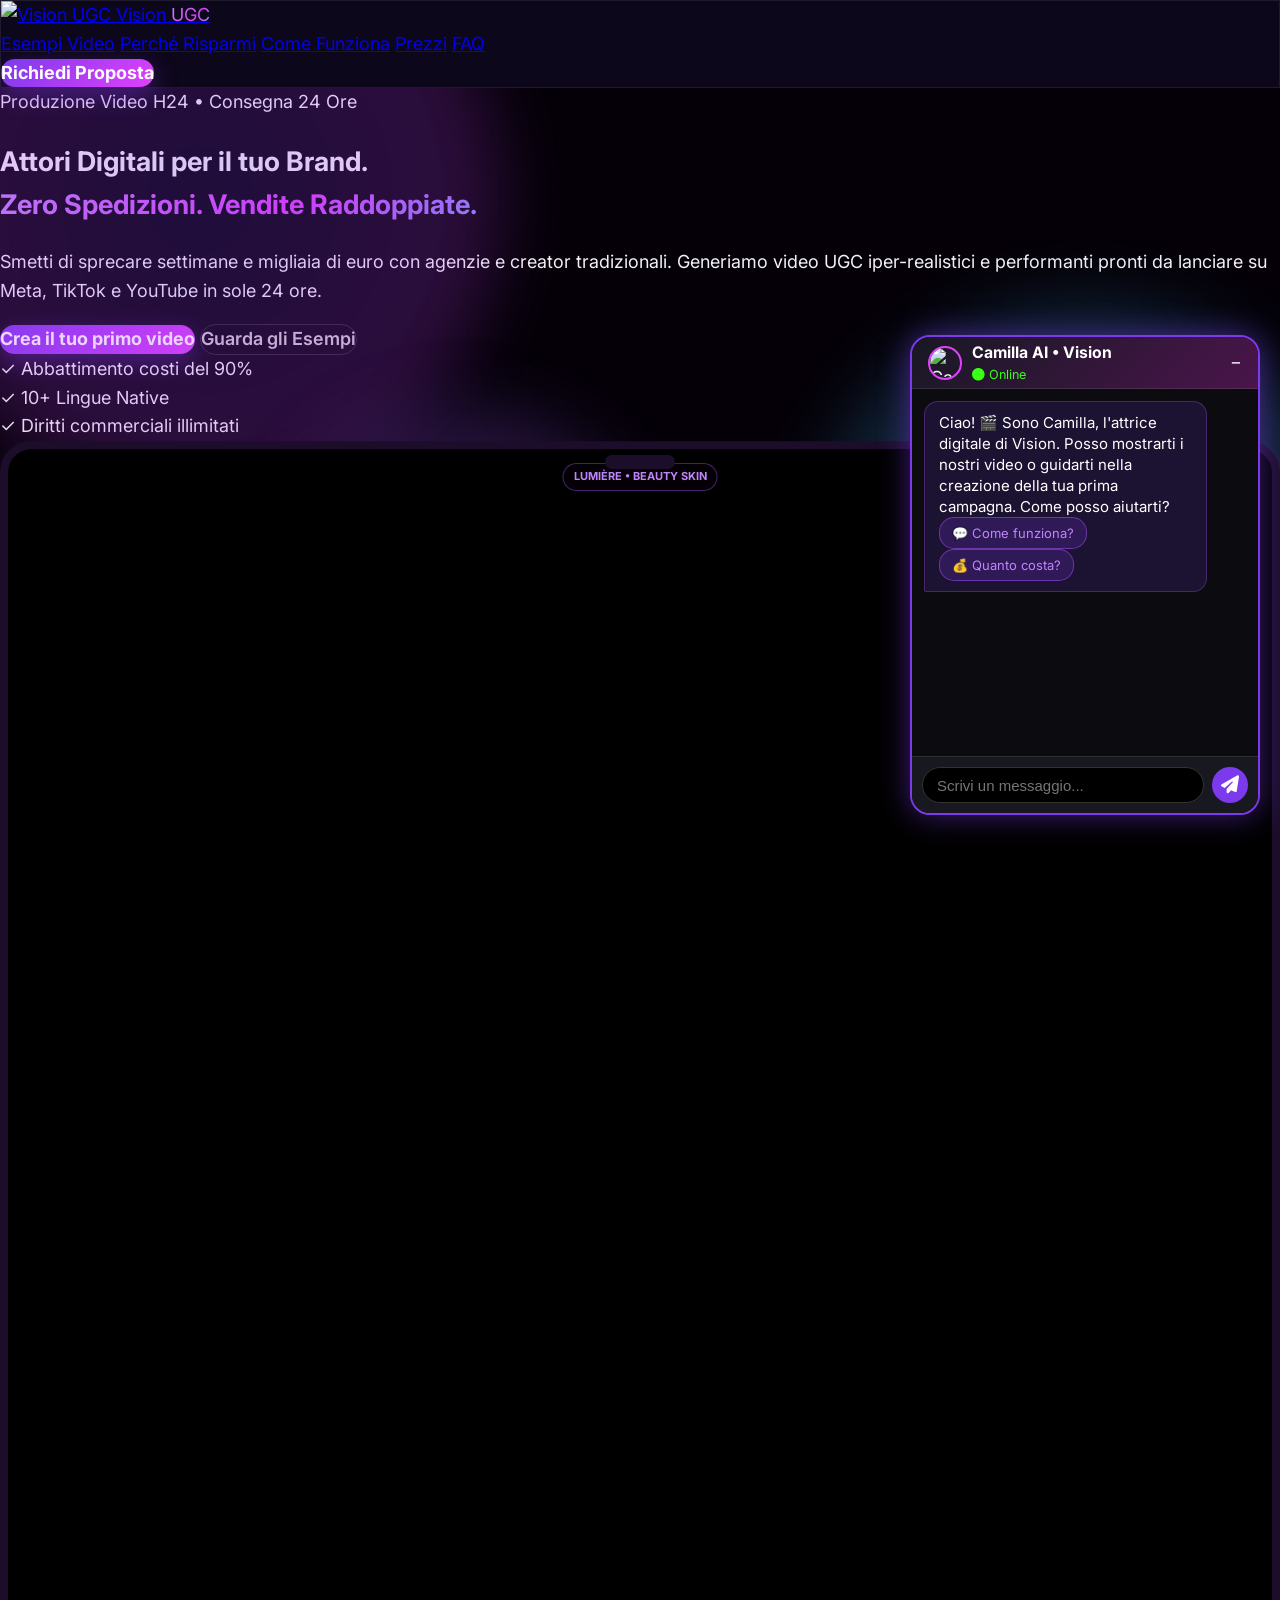
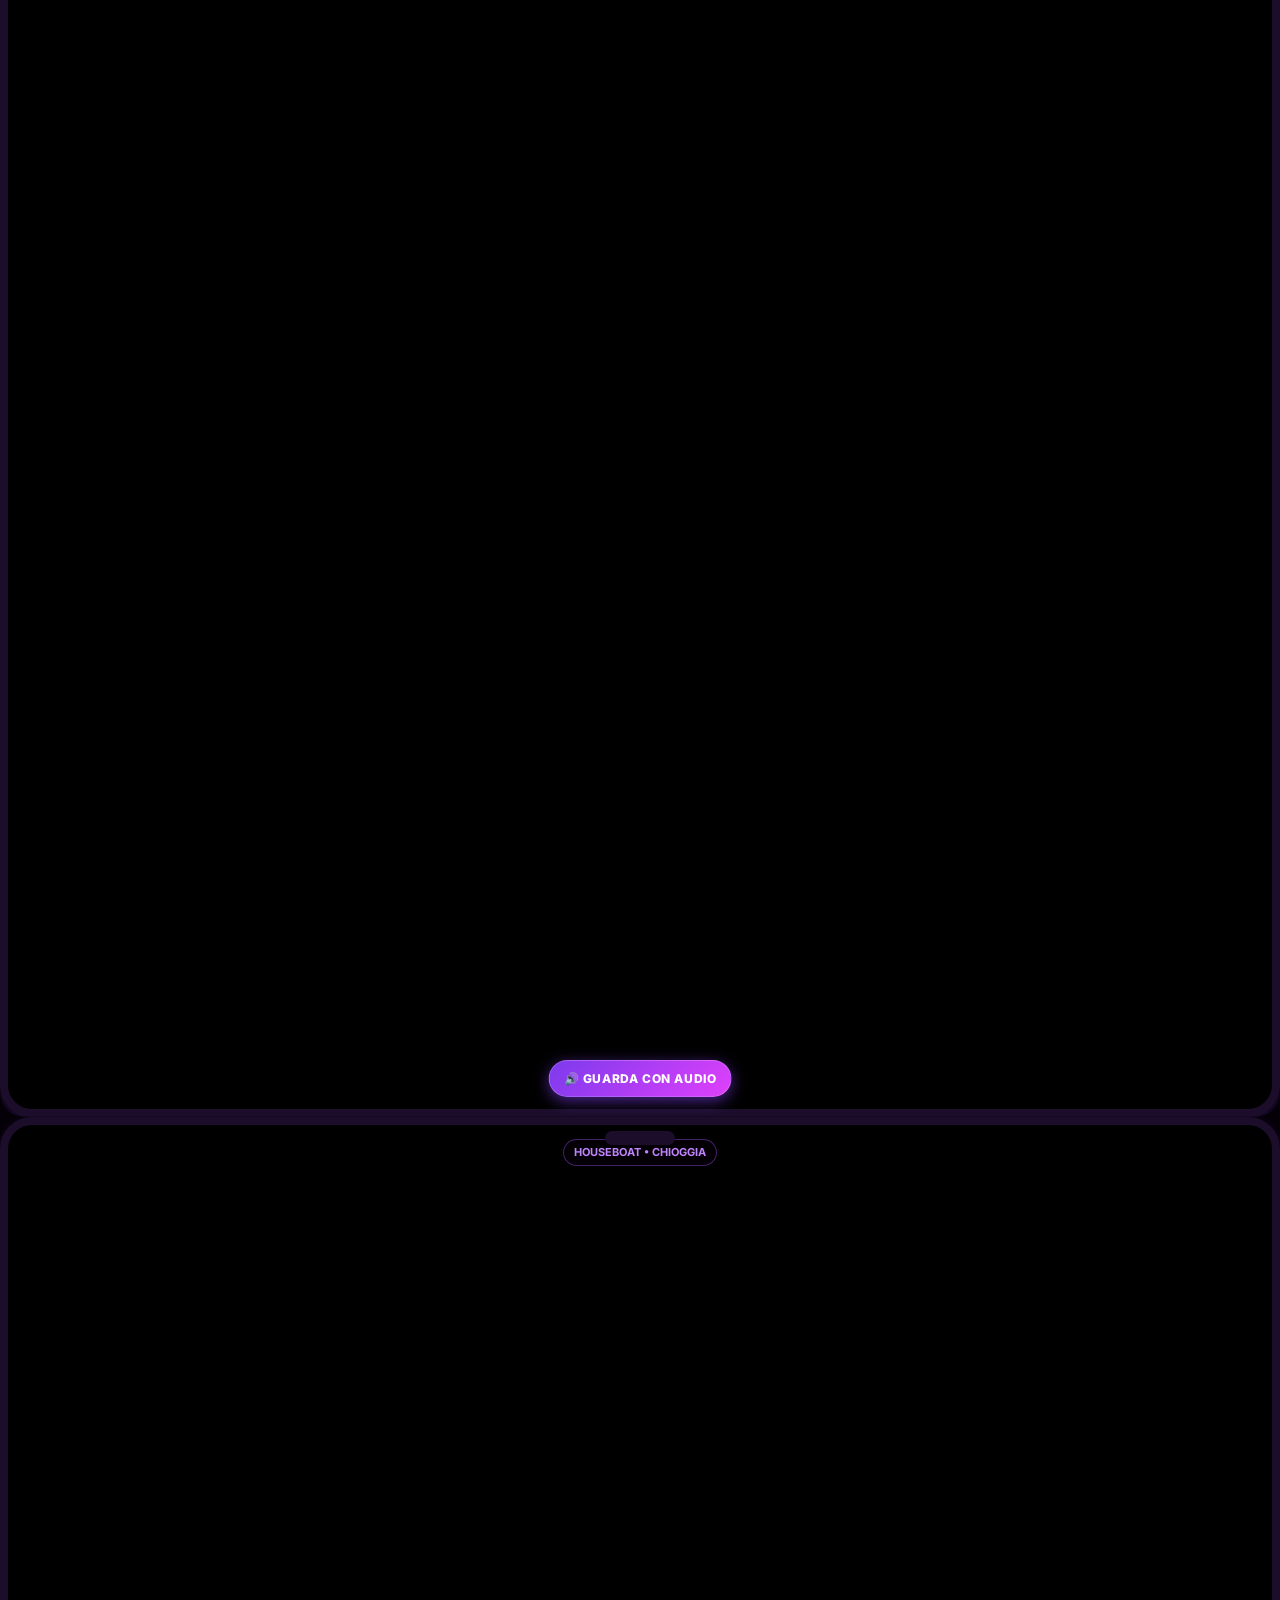
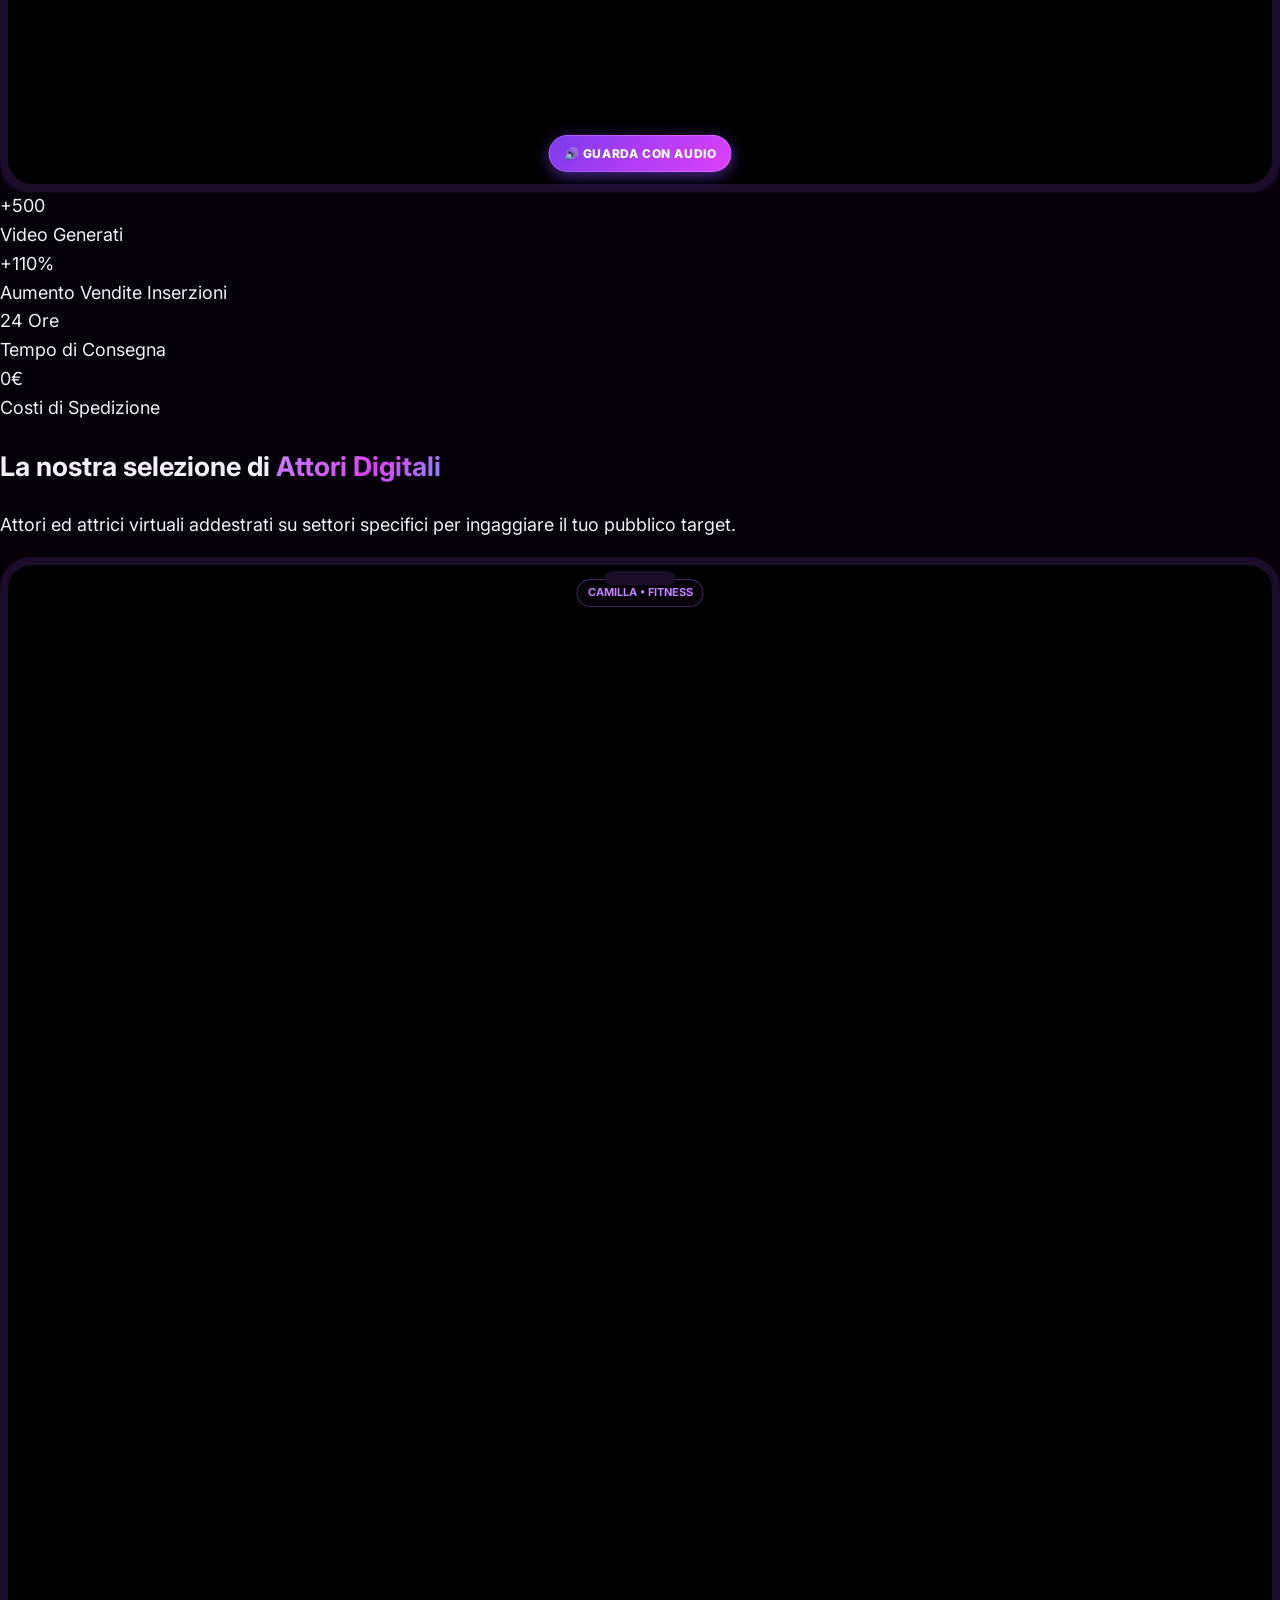
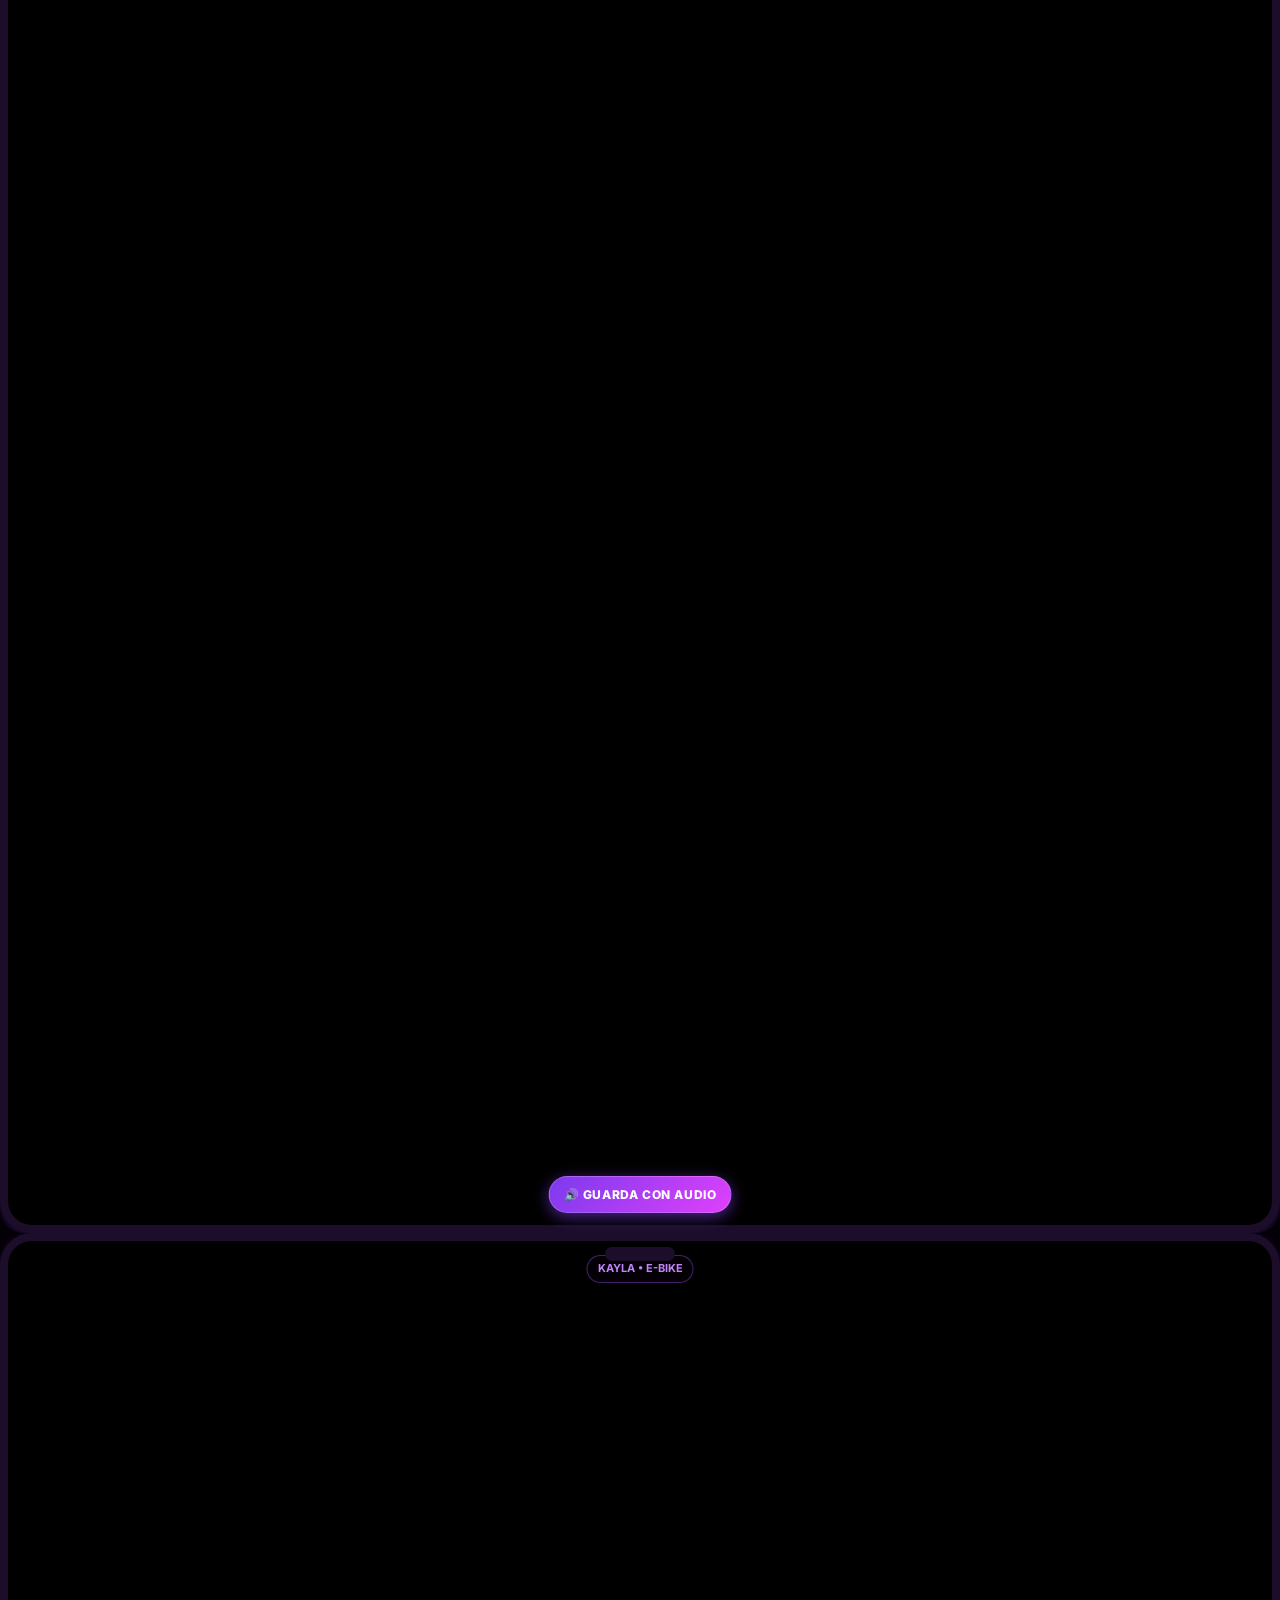
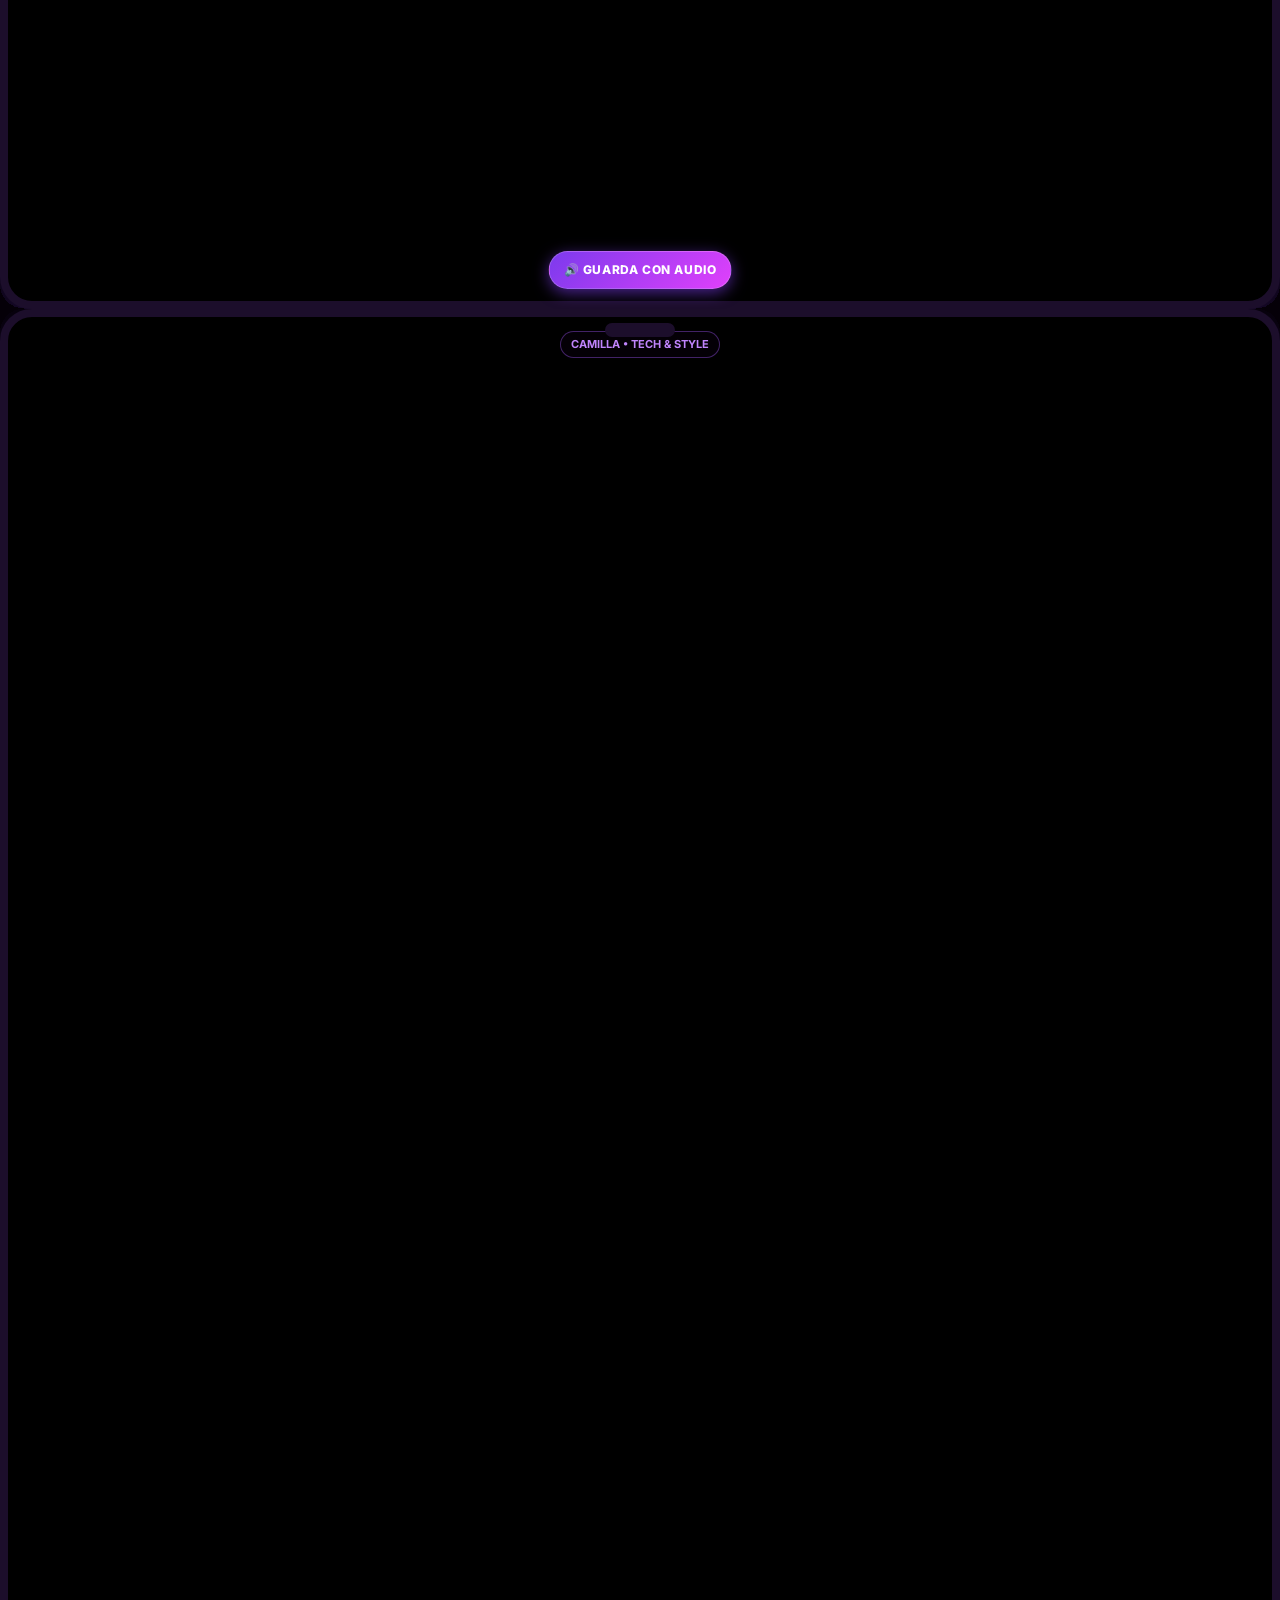
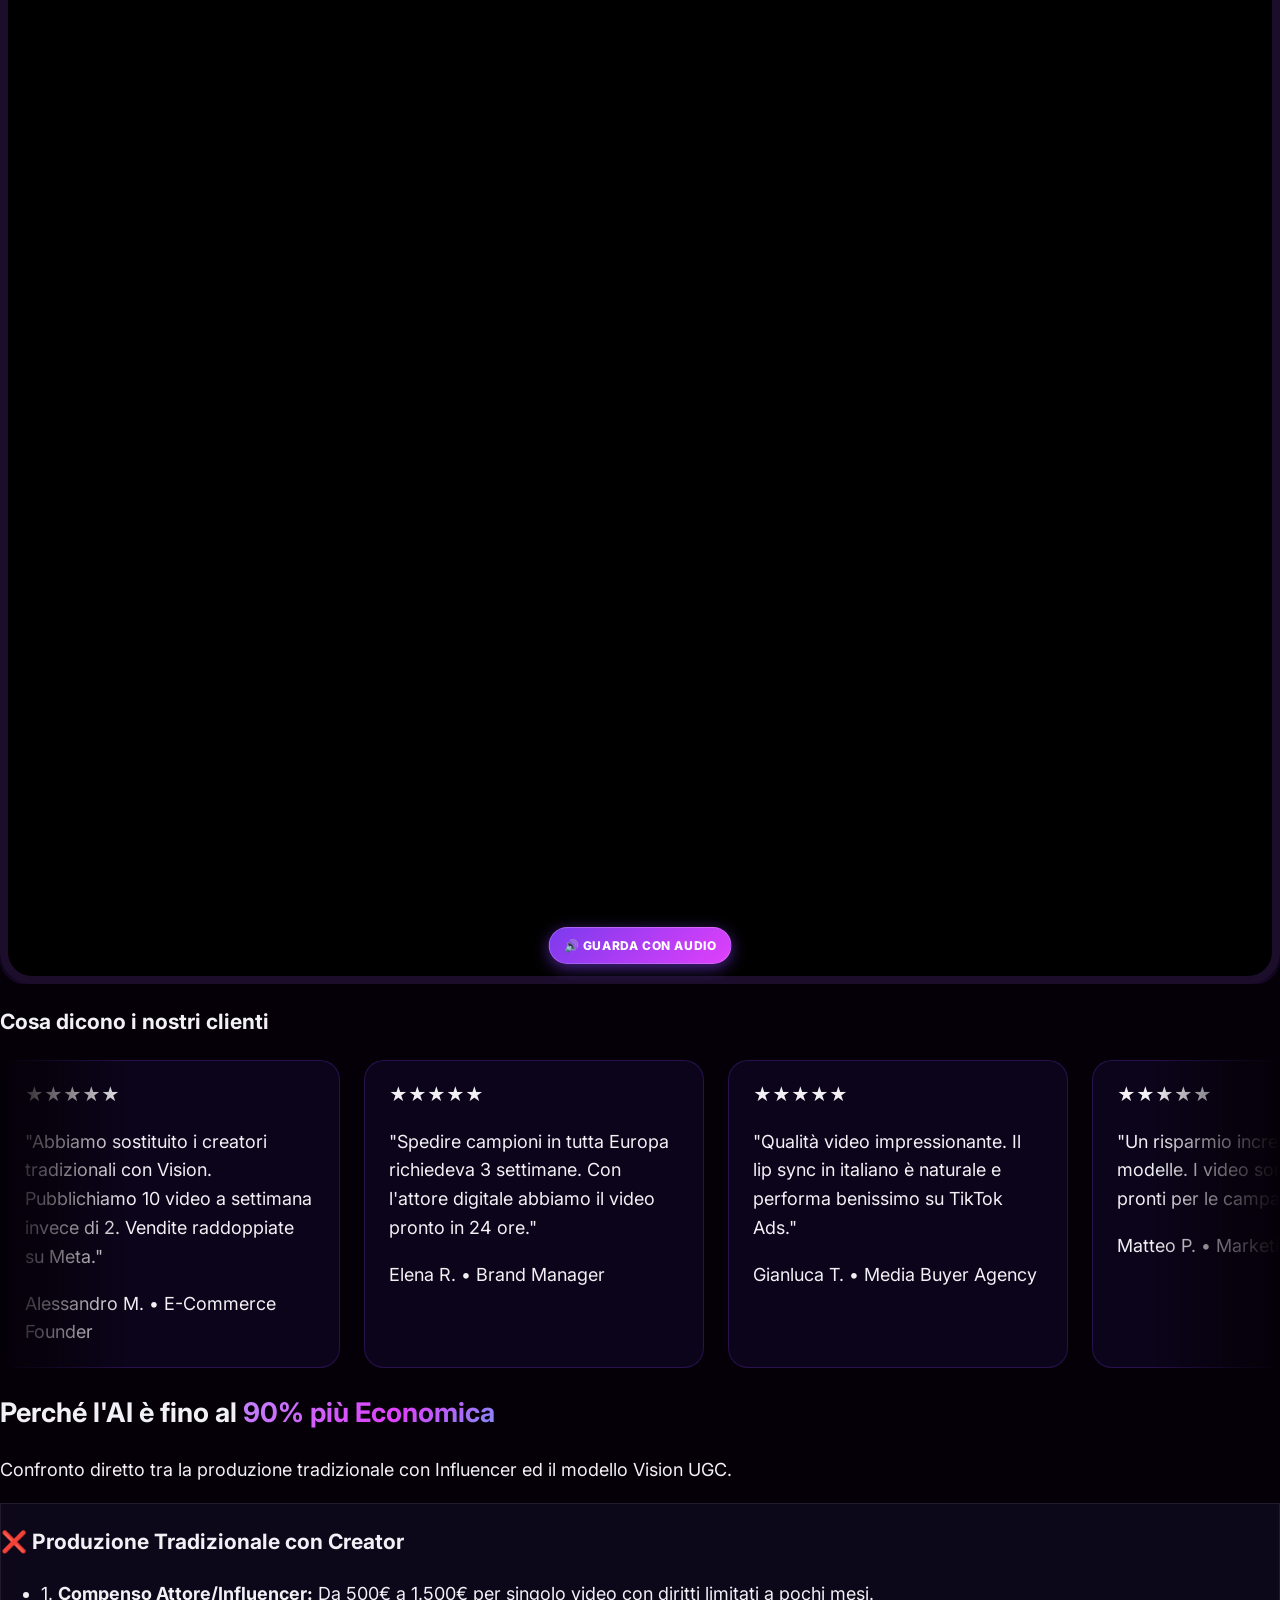
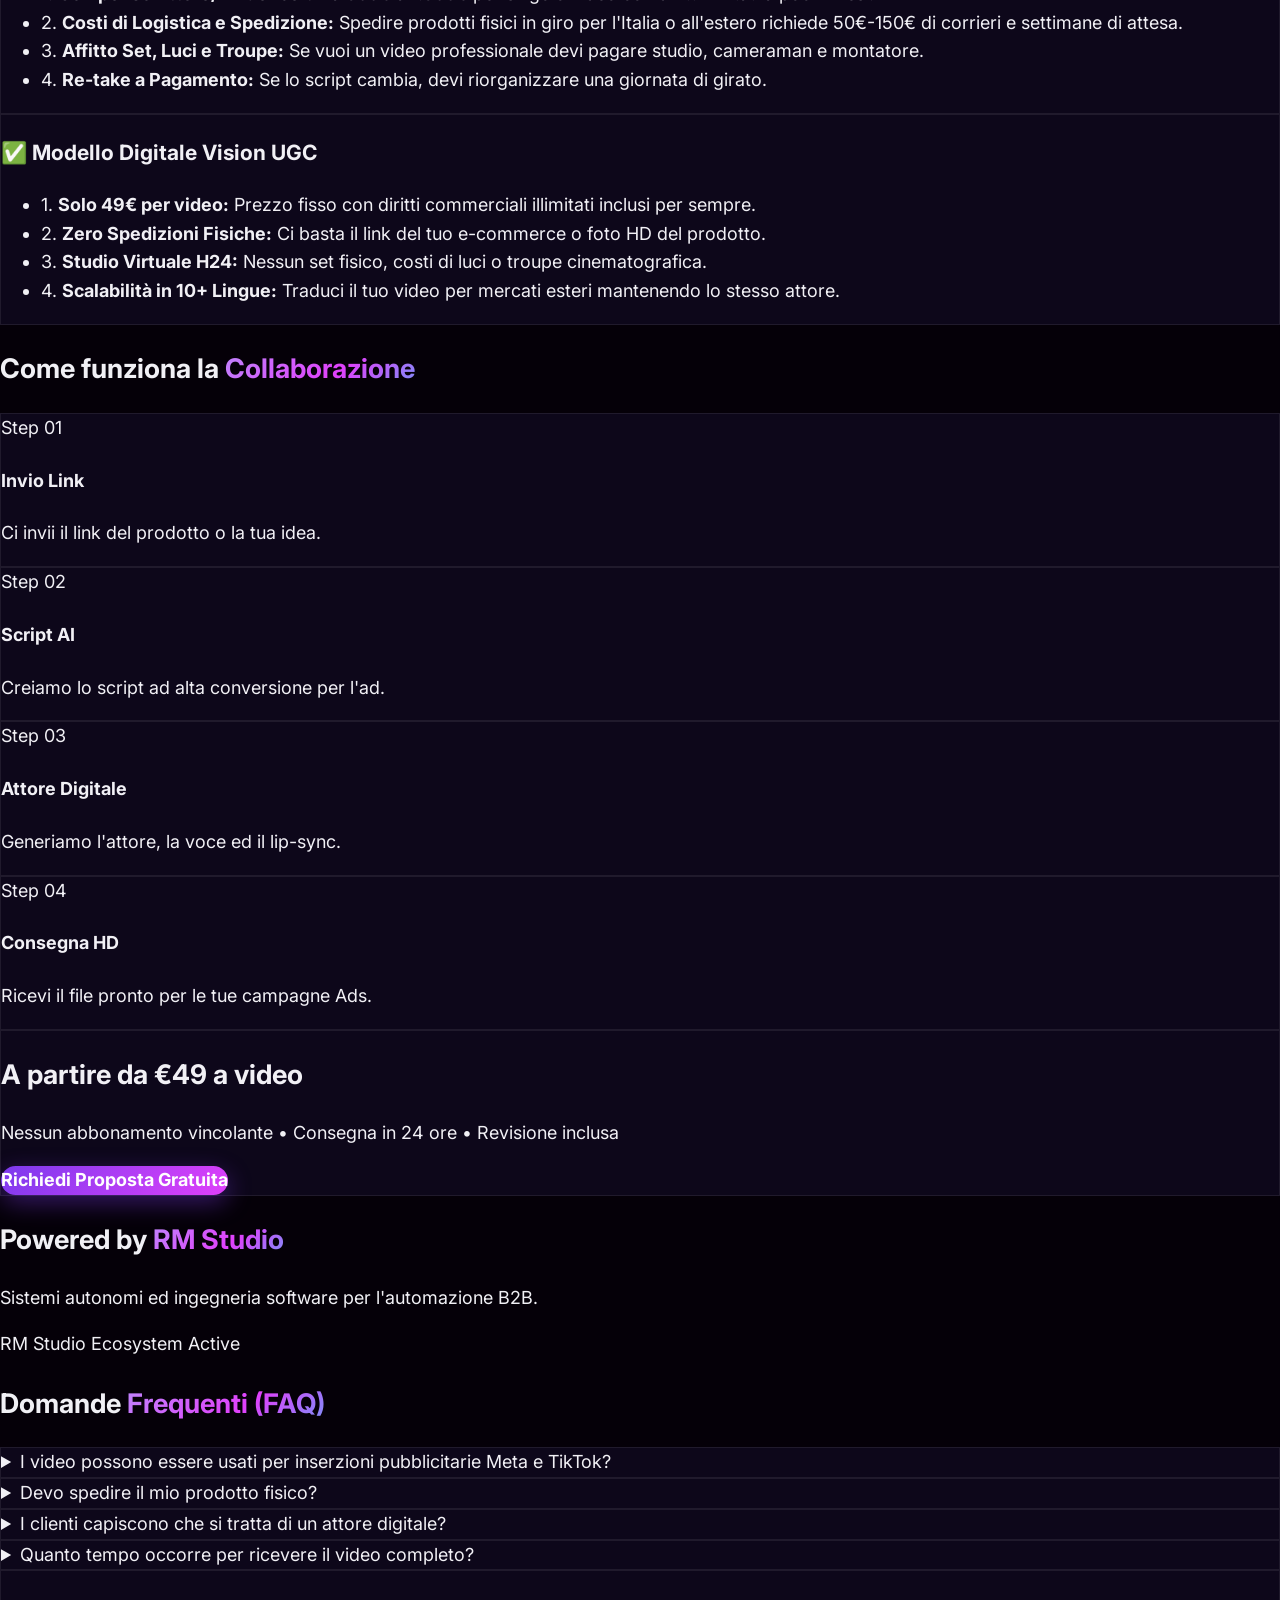
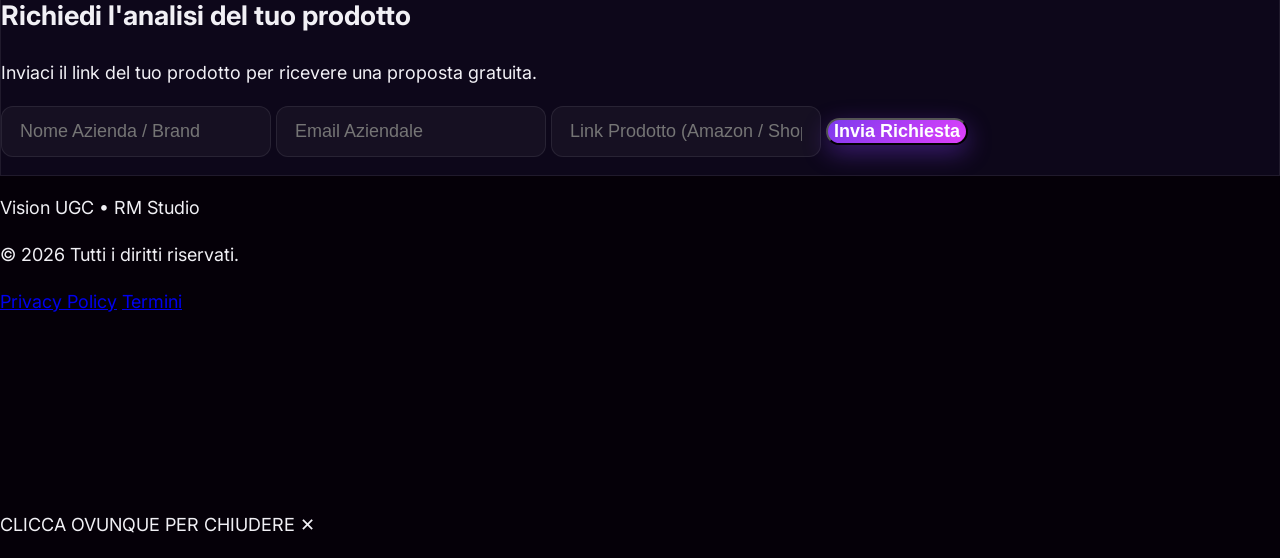
==== commit fcf86b33: "Update index.html" ====
--- a/index.html
+++ b/index.html
@@ -120,14 +120,14 @@
       <div id="esempi" class="grid grid-cols-2 gap-4 relative">
         <div class="phone-container" style="aspect-ratio:9/16;" onclick="openFullscreenModal('/public/video/lumiere_skincare.mp4', '@lumiere_beauty', 'Trattamento viso rigenerante Lumière ✨🧴 #skincare #beauty')">
           <div class="phone-notch"></div>
-          <video class="gpu-video" src="/public/video/lumiere_skincare.mp4" autoplay loop muted playsinline disablePictureInPicture disableRemotePlayback preload="auto"></video>
+          <video class="gpu-video" src="/public/video/lumiere_skincare.mp4" loop muted playsinline disablePictureInPicture disableRemotePlayback preload="auto"></video>
           <div class="vid-label">Lumière • Beauty Skin</div>
           <div class="audio-btn-badge">🔊 GUARDA CON AUDIO</div>
         </div>
 
         <div class="phone-container mt-8" style="aspect-ratio:9/16;" onclick="openFullscreenModal('/public/video/houseboat_chioggia.mp4', '@houseboat_chioggia', 'Vacanze uniche in Houseboat a Chioggia! 🚤🌅 #travel #vacanze')">
           <div class="phone-notch"></div>
-          <video class="gpu-video" src="/public/video/houseboat_chioggia.mp4" autoplay loop muted playsinline disablePictureInPicture disableRemotePlayback preload="auto"></video>
+          <video class="gpu-video" src="/public/video/houseboat_chioggia.mp4" loop muted playsinline disablePictureInPicture disableRemotePlayback preload="auto"></video>
           <div class="vid-label">Houseboat • Chioggia</div>
           <div class="audio-btn-badge">🔊 GUARDA CON AUDIO</div>
         </div>
@@ -166,21 +166,21 @@
       <div class="grid grid-cols-1 md:grid-cols-3 gap-6">
         <div class="phone-container" style="aspect-ratio:9/16;" onclick="openFullscreenModal('/public/video/camilla_fitness.mp4', '@camilla_yoga', 'My morning routine stretch! 🧘‍♀️ #fitness')">
           <div class="phone-notch"></div>
-          <video class="gpu-video" src="/public/video/camilla_fitness.mp4" autoplay loop muted playsinline disablePictureInPicture disableRemotePlayback preload="auto"></video>
+          <video class="gpu-video" src="/public/video/camilla_fitness.mp4" loop muted playsinline disablePictureInPicture disableRemotePlayback preload="auto"></video>
           <div class="vid-label">Camilla • Fitness</div>
           <div class="audio-btn-badge">🔊 GUARDA CON AUDIO</div>
         </div>
 
         <div class="phone-container" style="aspect-ratio:9/16;" onclick="openFullscreenModal('/public/video/ebike_superbici.mp4', '@kayla_bike', 'Questa bici è pazzesca! Leggerissima! 🚴‍♀️')">
           <div class="phone-notch"></div>
-          <video class="gpu-video" src="/public/video/ebike_superbici.mp4" autoplay loop muted playsinline disablePictureInPicture disableRemotePlayback preload="auto"></video>
+          <video class="gpu-video" src="/public/video/ebike_superbici.mp4" loop muted playsinline disablePictureInPicture disableRemotePlayback preload="auto"></video>
           <div class="vid-label">Kayla • E-Bike</div>
           <div class="audio-btn-badge">🔊 GUARDA CON AUDIO</div>
         </div>
 
         <div class="phone-container" style="aspect-ratio:9/16;" onclick="openFullscreenModal('/public/video/camilla_tech_style.mp4', '@swatch_review', 'Nuova collezione Swatch! 😍⌚ #unboxing')">
           <div class="phone-notch"></div>
-          <video class="gpu-video" src="/public/video/camilla_tech_style.mp4" autoplay loop muted playsinline disablePictureInPicture disableRemotePlayback preload="auto"></video>
+          <video class="gpu-video" src="/public/video/camilla_tech_style.mp4" loop muted playsinline disablePictureInPicture disableRemotePlayback preload="auto"></video>
           <div class="vid-label">Camilla • Tech & Style</div>
           <div class="audio-btn-badge">🔊 GUARDA CON AUDIO</div>
         </div>
--- a/style.css
+++ b/style.css
@@ -92,7 +92,7 @@
   backface-visibility: hidden;
 }
 
-/* SMARTPHONE MOCKUPS SENZA STUTTERING / BUG CHROME */
+/* SMARTPHONE MOCKUPS CON FIX CLIP-PATH PER SOLLEVARE IL CARICO DALLA GPU IN CHROME */
 .phone-container {
   position: relative;
   width: 100%;
@@ -102,14 +102,12 @@
   box-shadow: 0 15px 35px rgba(124, 58, 237, 0.2);
   cursor: pointer;
   isolation: isolate;
-  overflow: hidden;
-  contain: paint layout;
+  clip-path: inset(0 round 24px); /* FIX CHROMIUM BUG: Sostituisce overflow:hidden per accelerazione HW diretta */
   transform: translate3d(0, 0, 0);
-  transition: transform 0.3s ease, box-shadow 0.3s ease;
+  transition: box-shadow 0.3s ease, border-color 0.3s ease;
 }
 
 .phone-container:hover {
-  transform: translateY(-5px) scale(1.02);
   box-shadow: 0 20px 45px rgba(224, 64, 251, 0.35);
   border-color: #7c3aed;
 }
@@ -128,6 +126,7 @@
   width: 100%; height: 100%;
   object-fit: cover; display: block;
   border-radius: 22px;
+  clip-path: inset(0 round 22px);
   transform: translate3d(0, 0, 0);
   backface-visibility: hidden;
 }
@@ -160,7 +159,7 @@
 }
 
 .phone-container:hover .audio-btn-badge {
-  transform: translateX(-50%) scale(1.08);
+  transform: translateX(-50%) scale(1.05);
 }
 
 /* MARQUEE TICKER SCORREVOLE CONTINUO SENZA GAP */
@@ -198,7 +197,7 @@
   width: 340px; flex-shrink: 0; text-align: left;
 }
 
-/* ─── CONTENITORE ISOLATO PER L'ORBITA ESTERNA ─── */
+/* CONTENITORE ISOLATO PER L'ORBITA ESTERNA */
 #orbit-container {
   width: 100%;
   max-width: 100%;
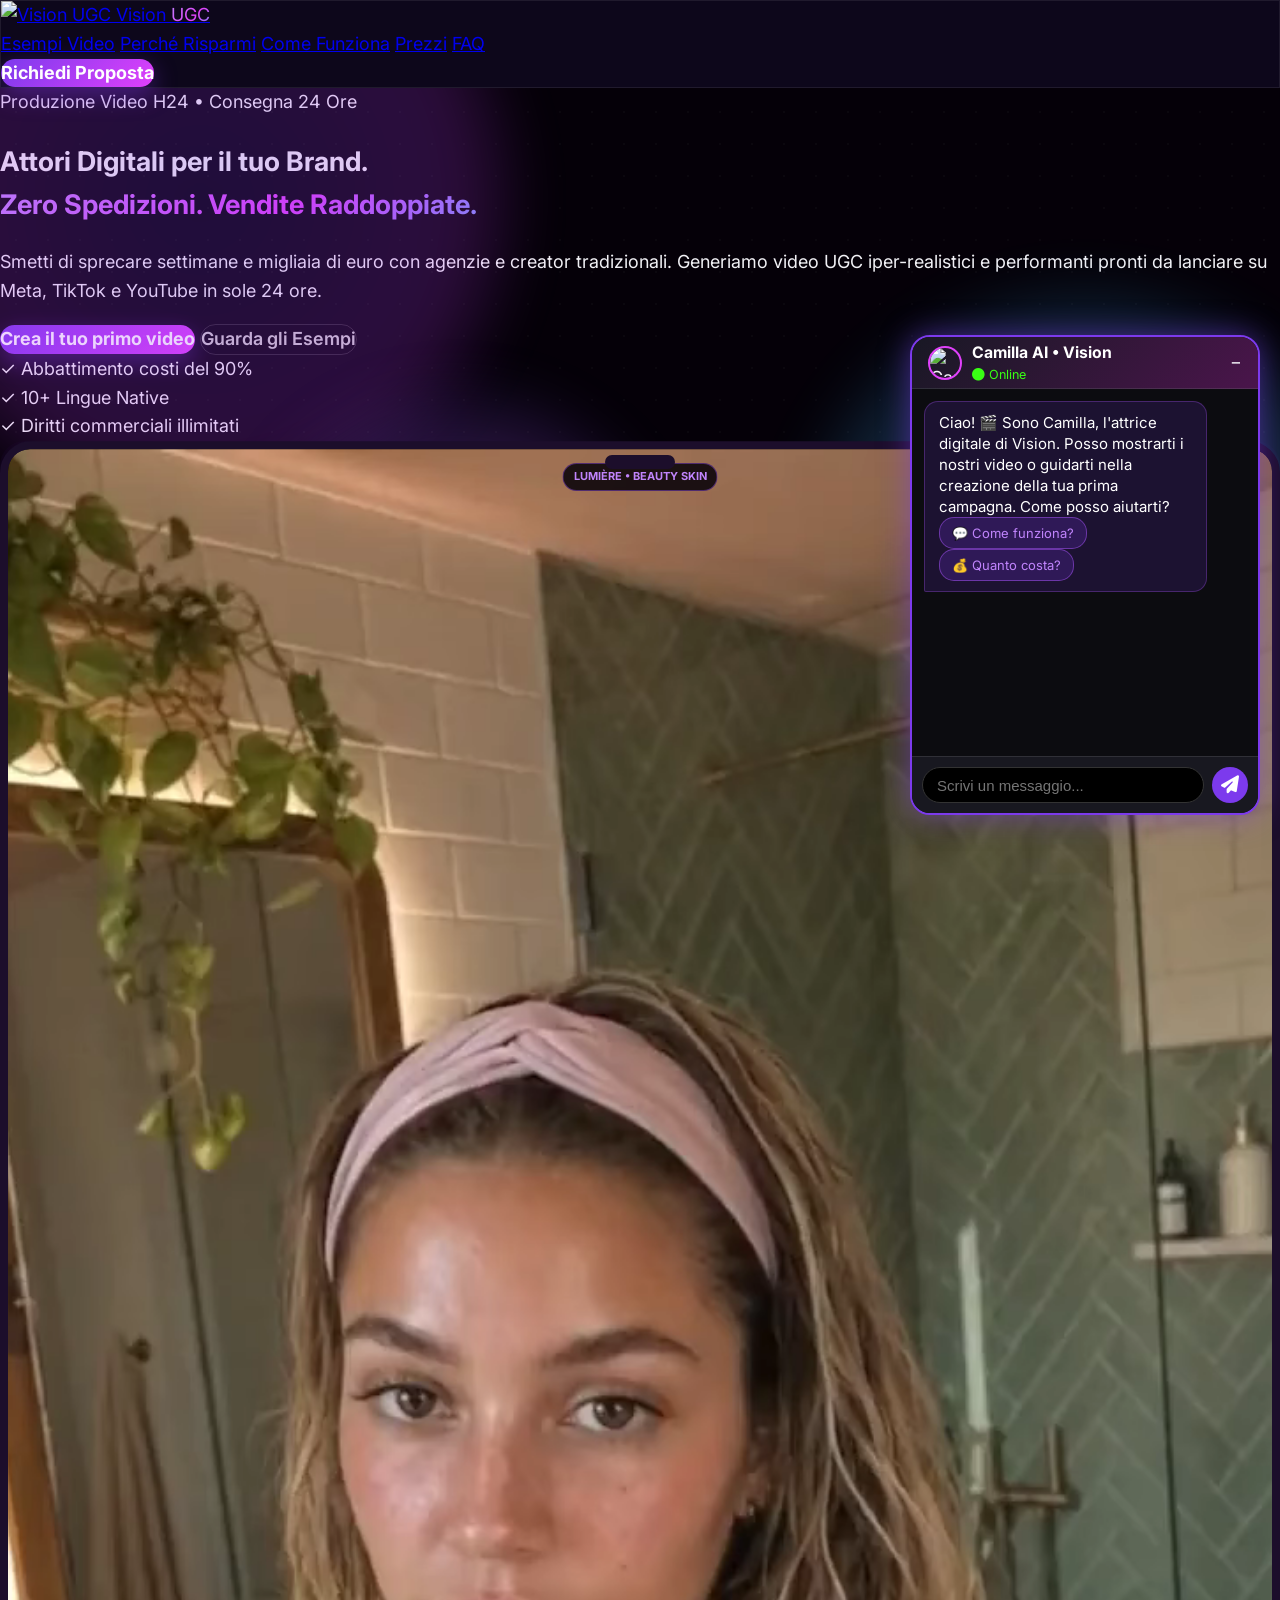
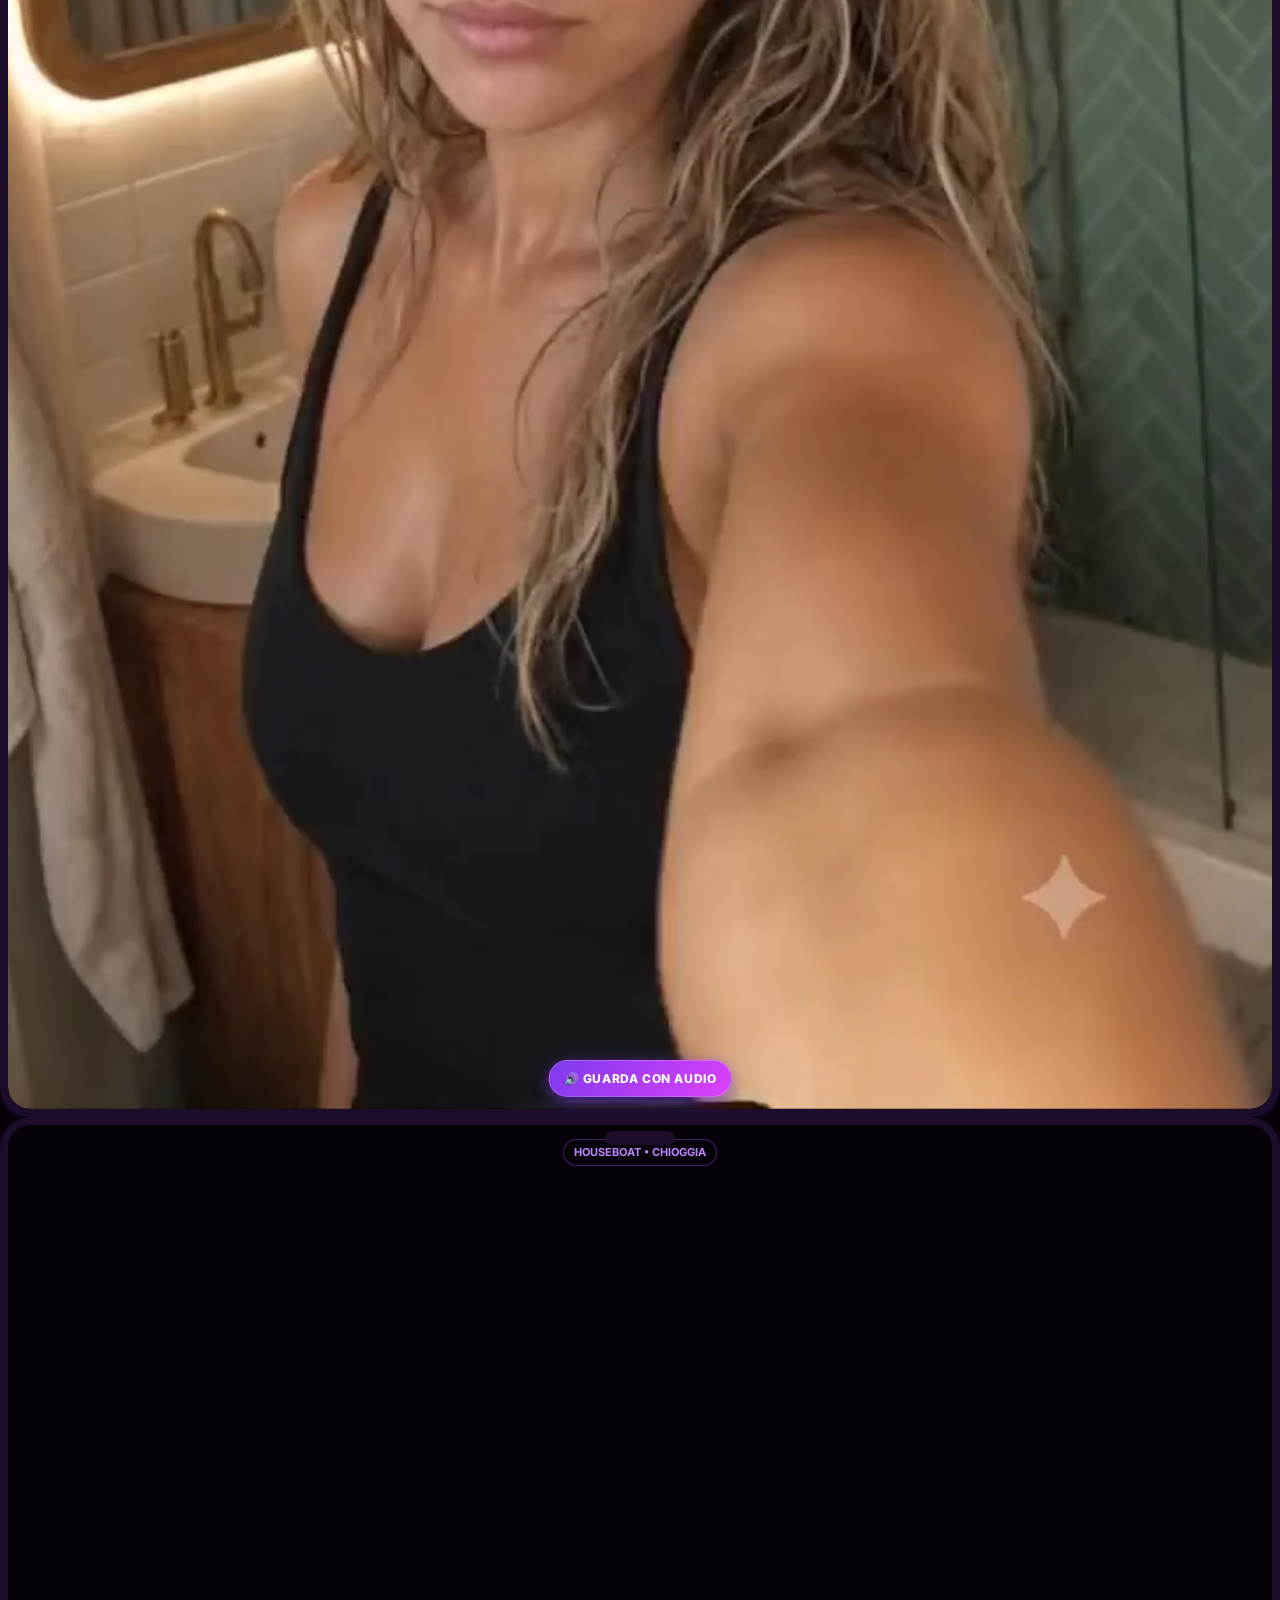
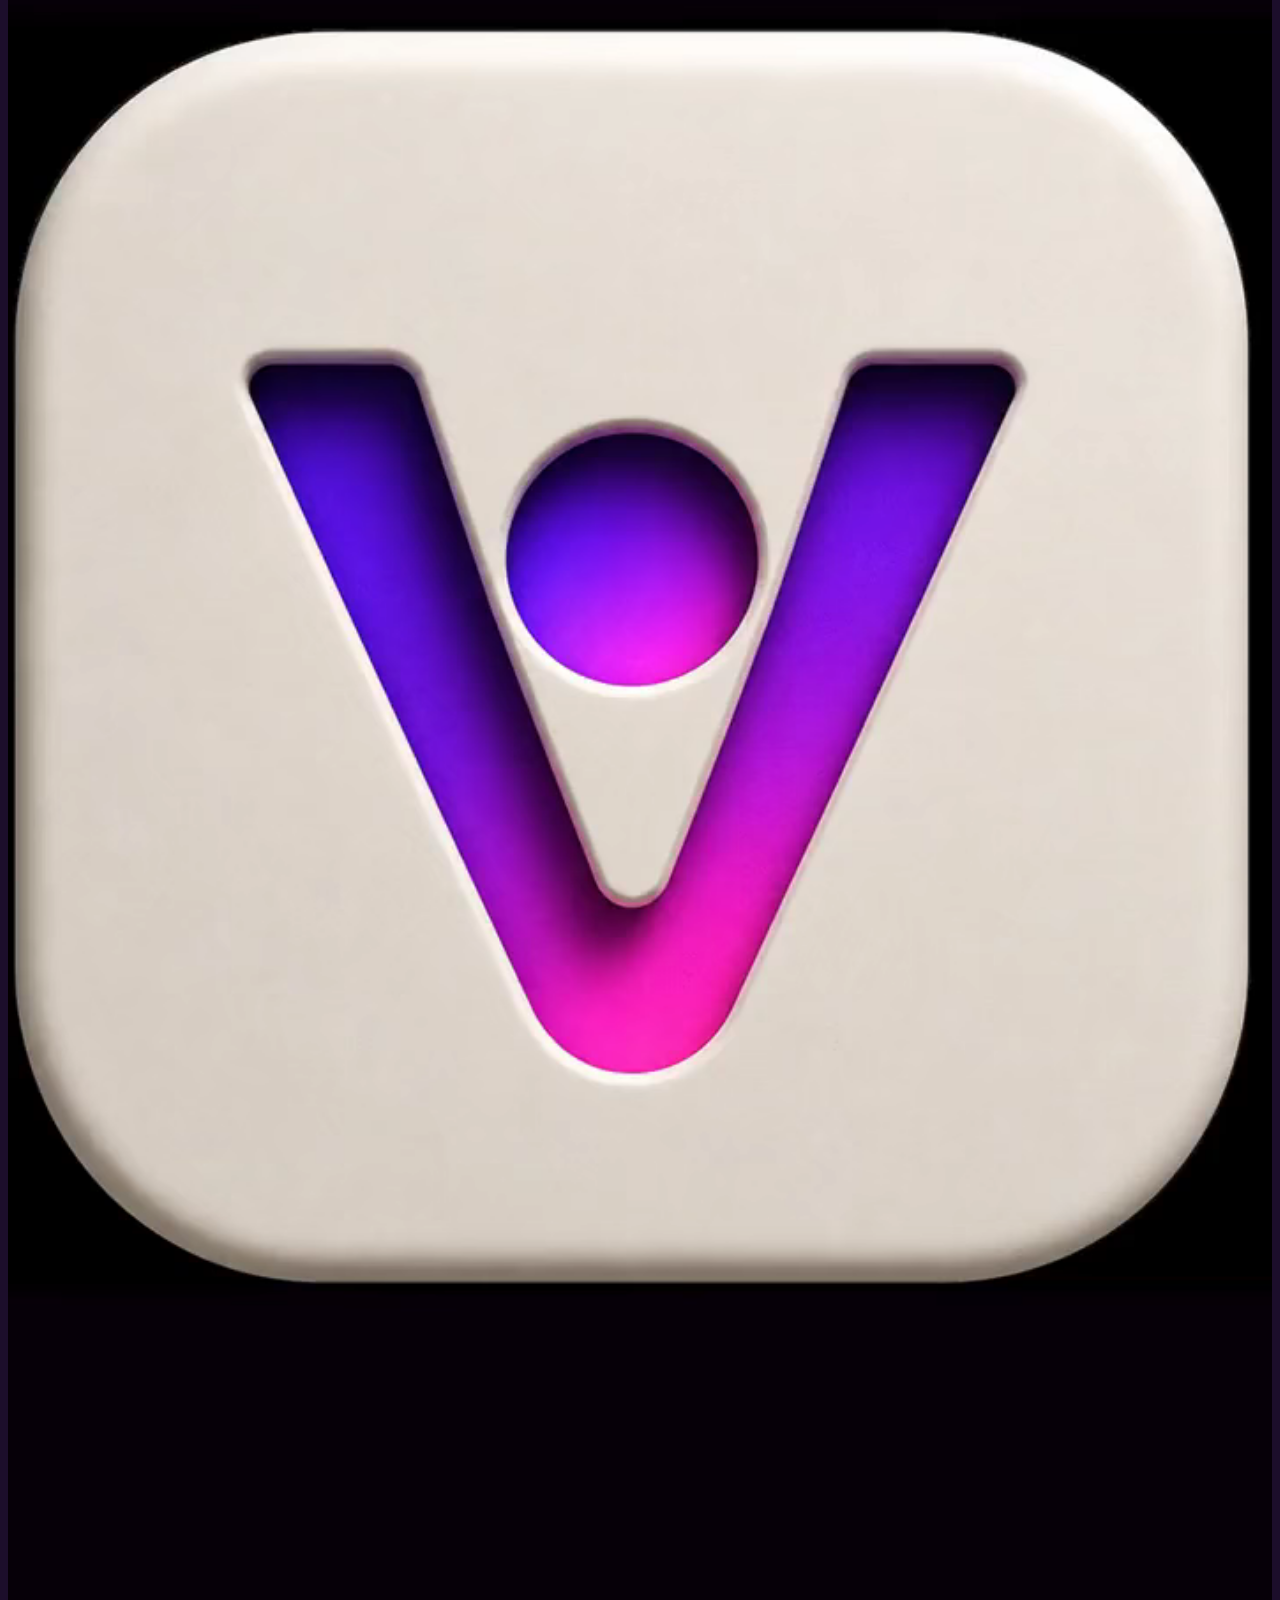
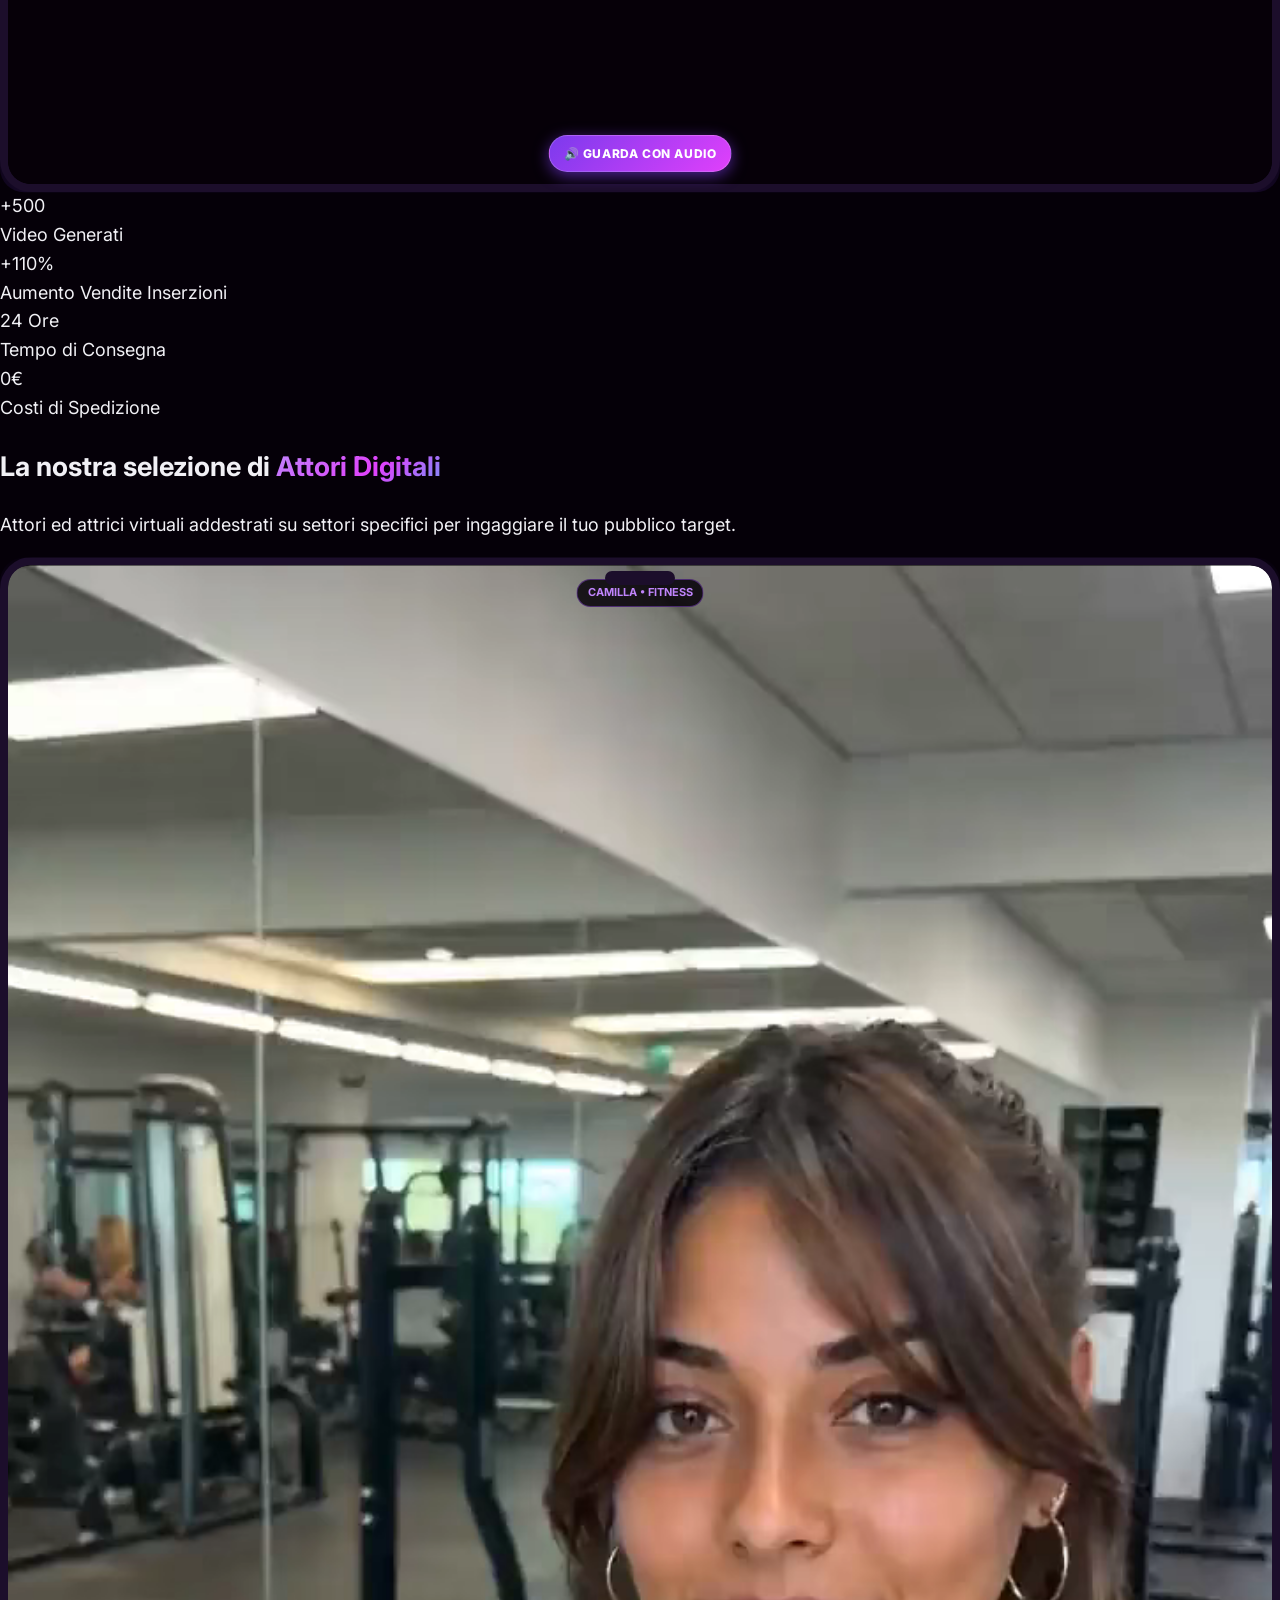
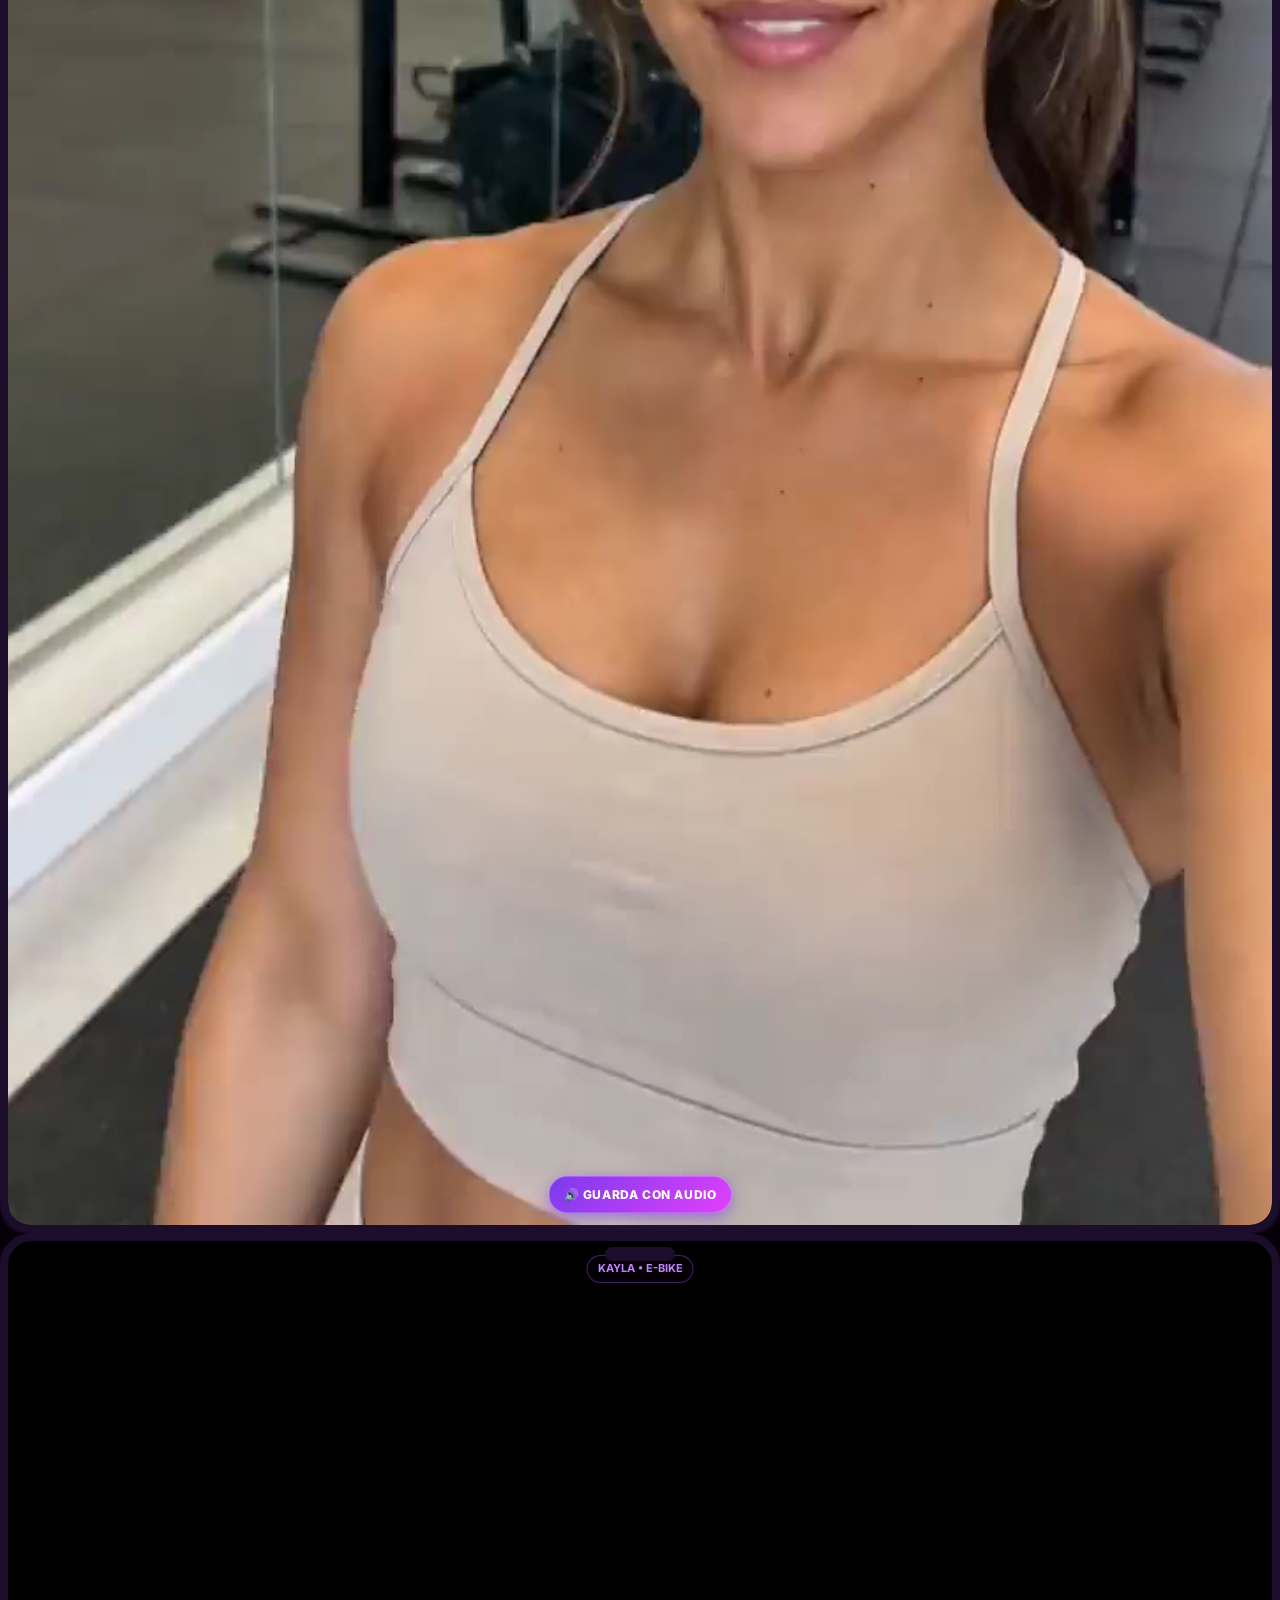
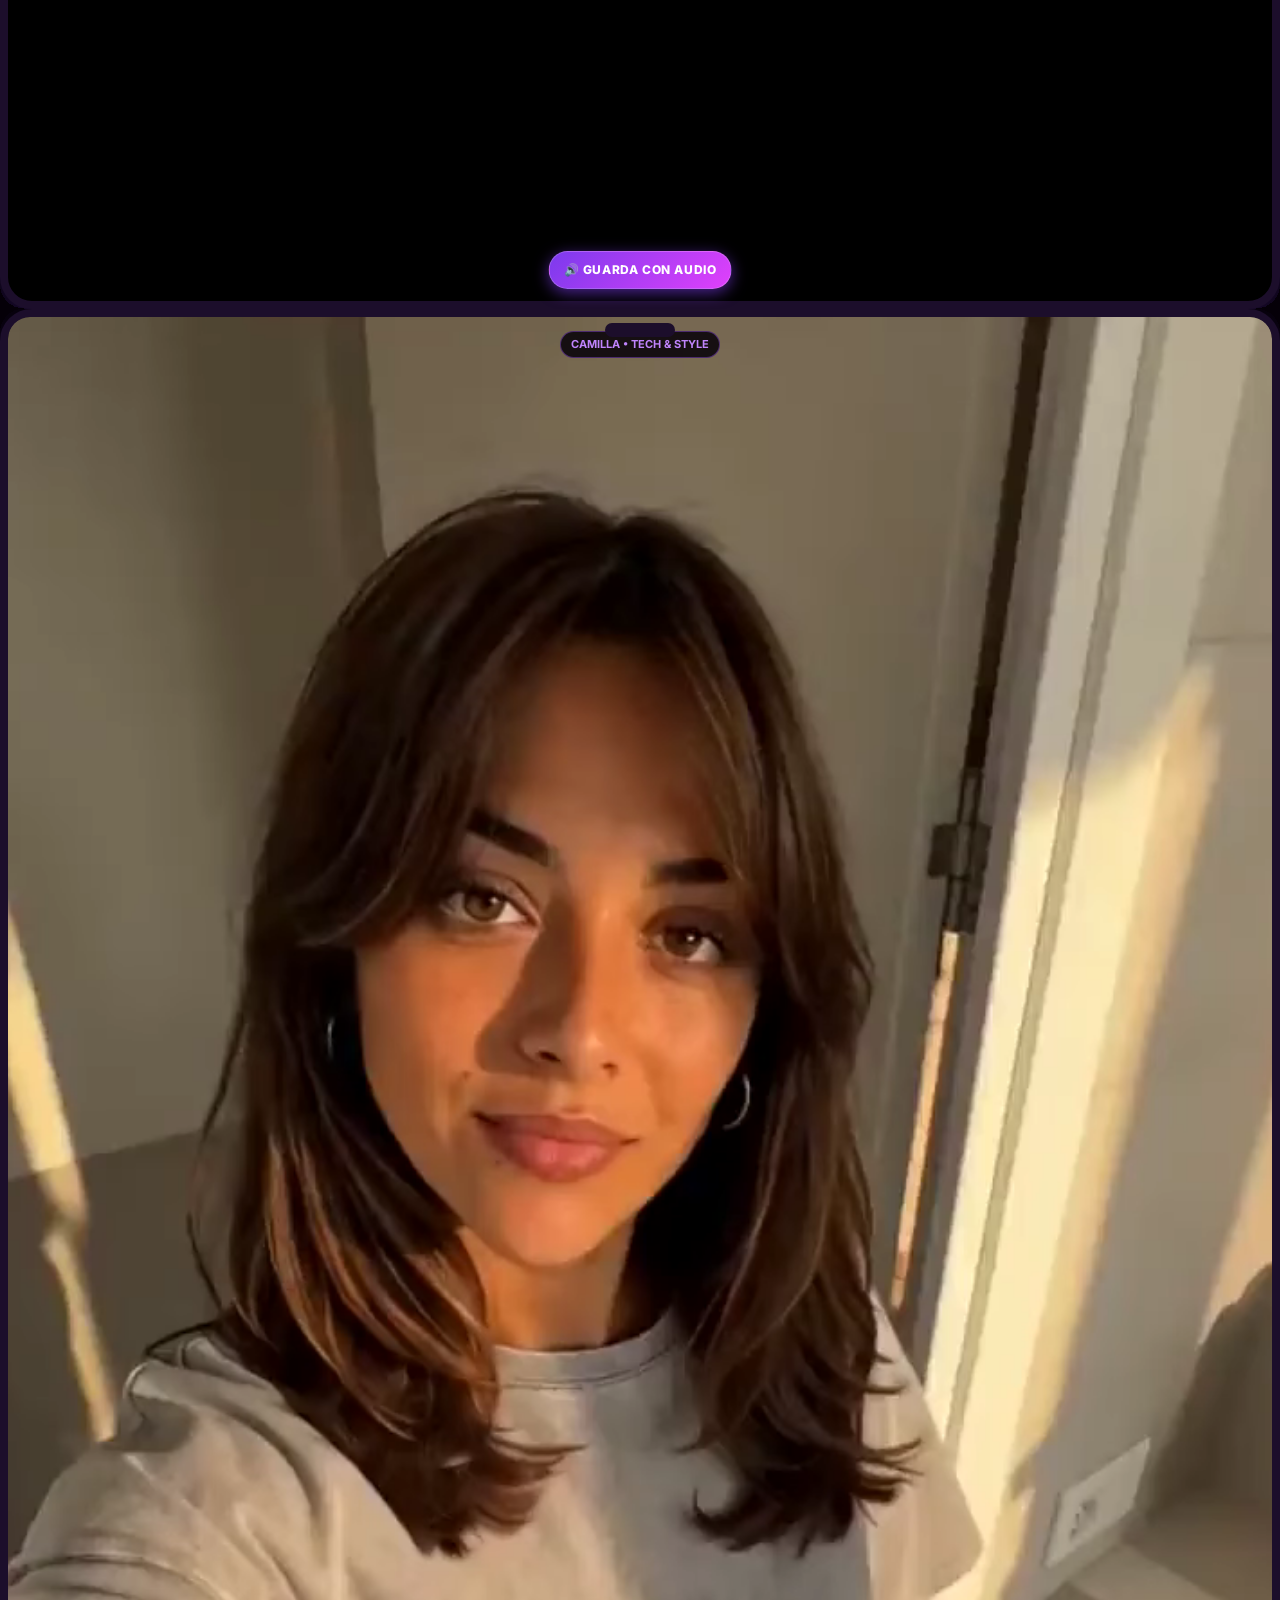
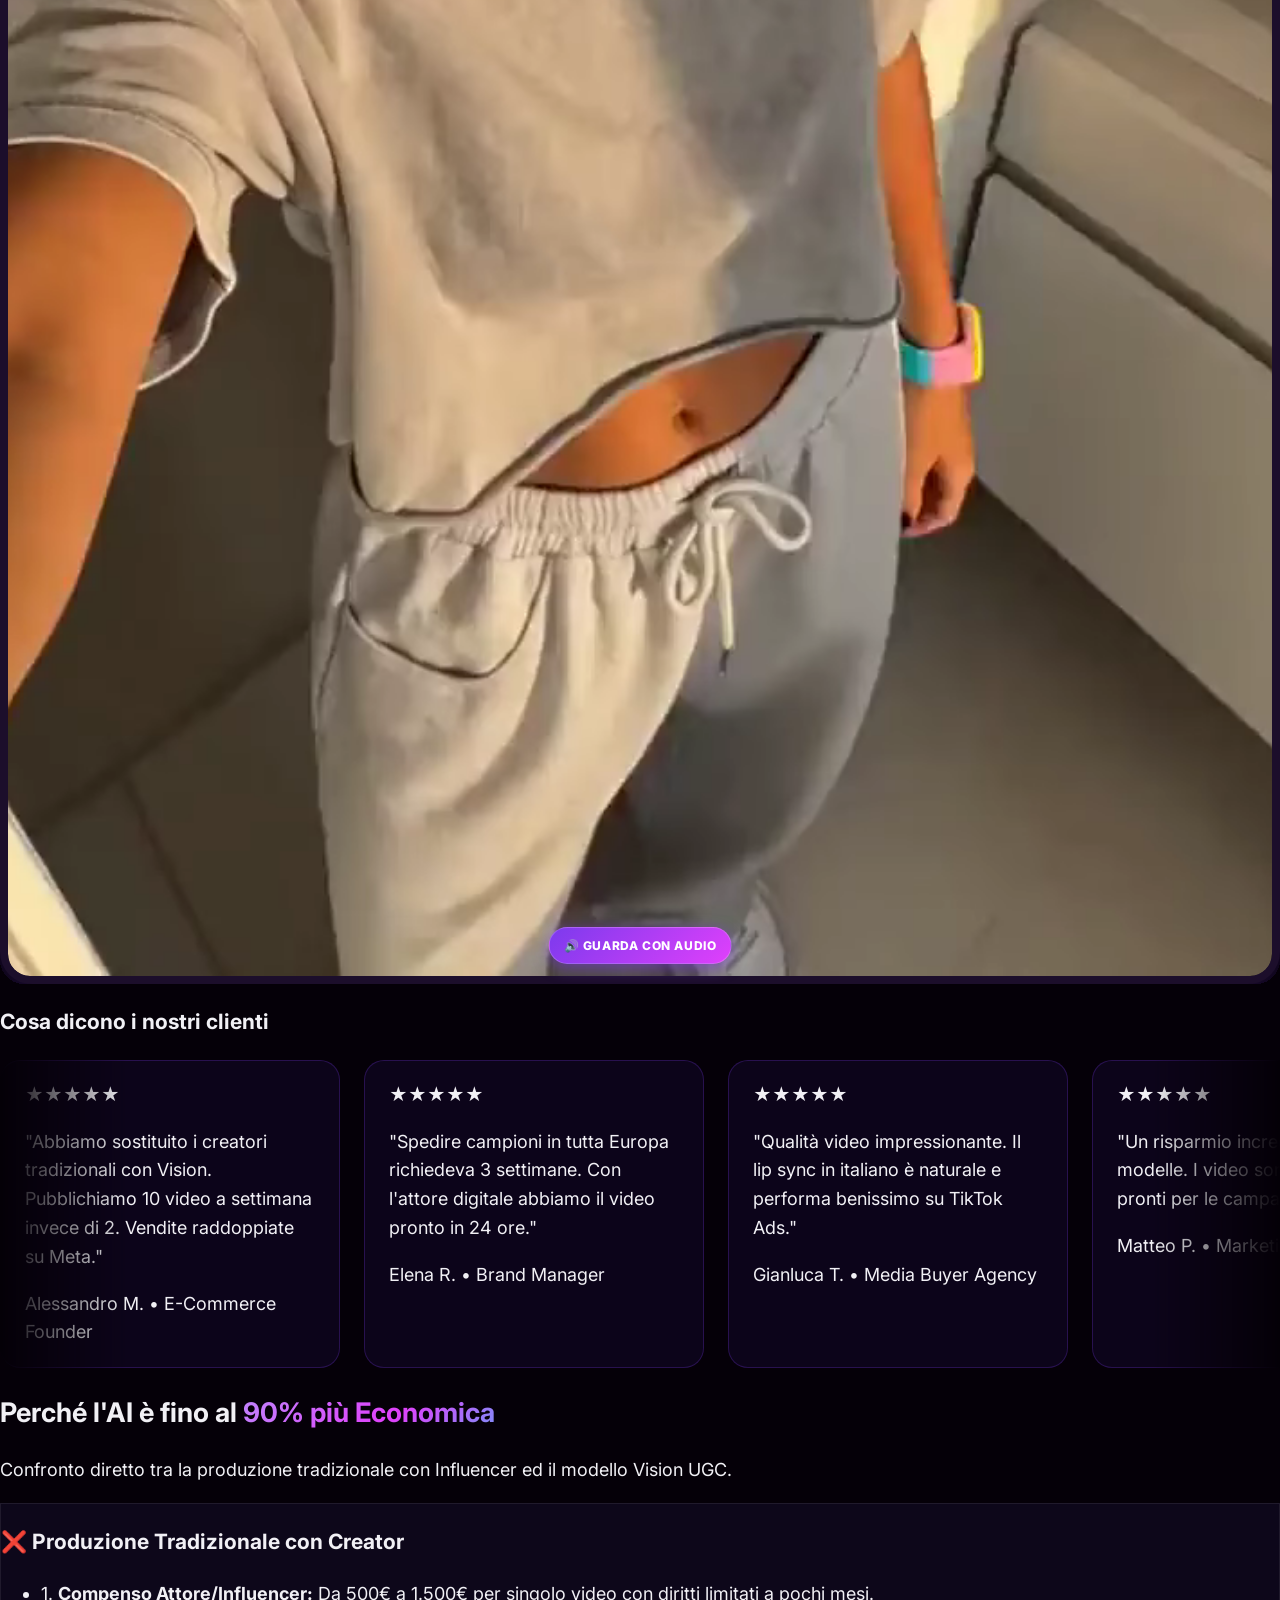
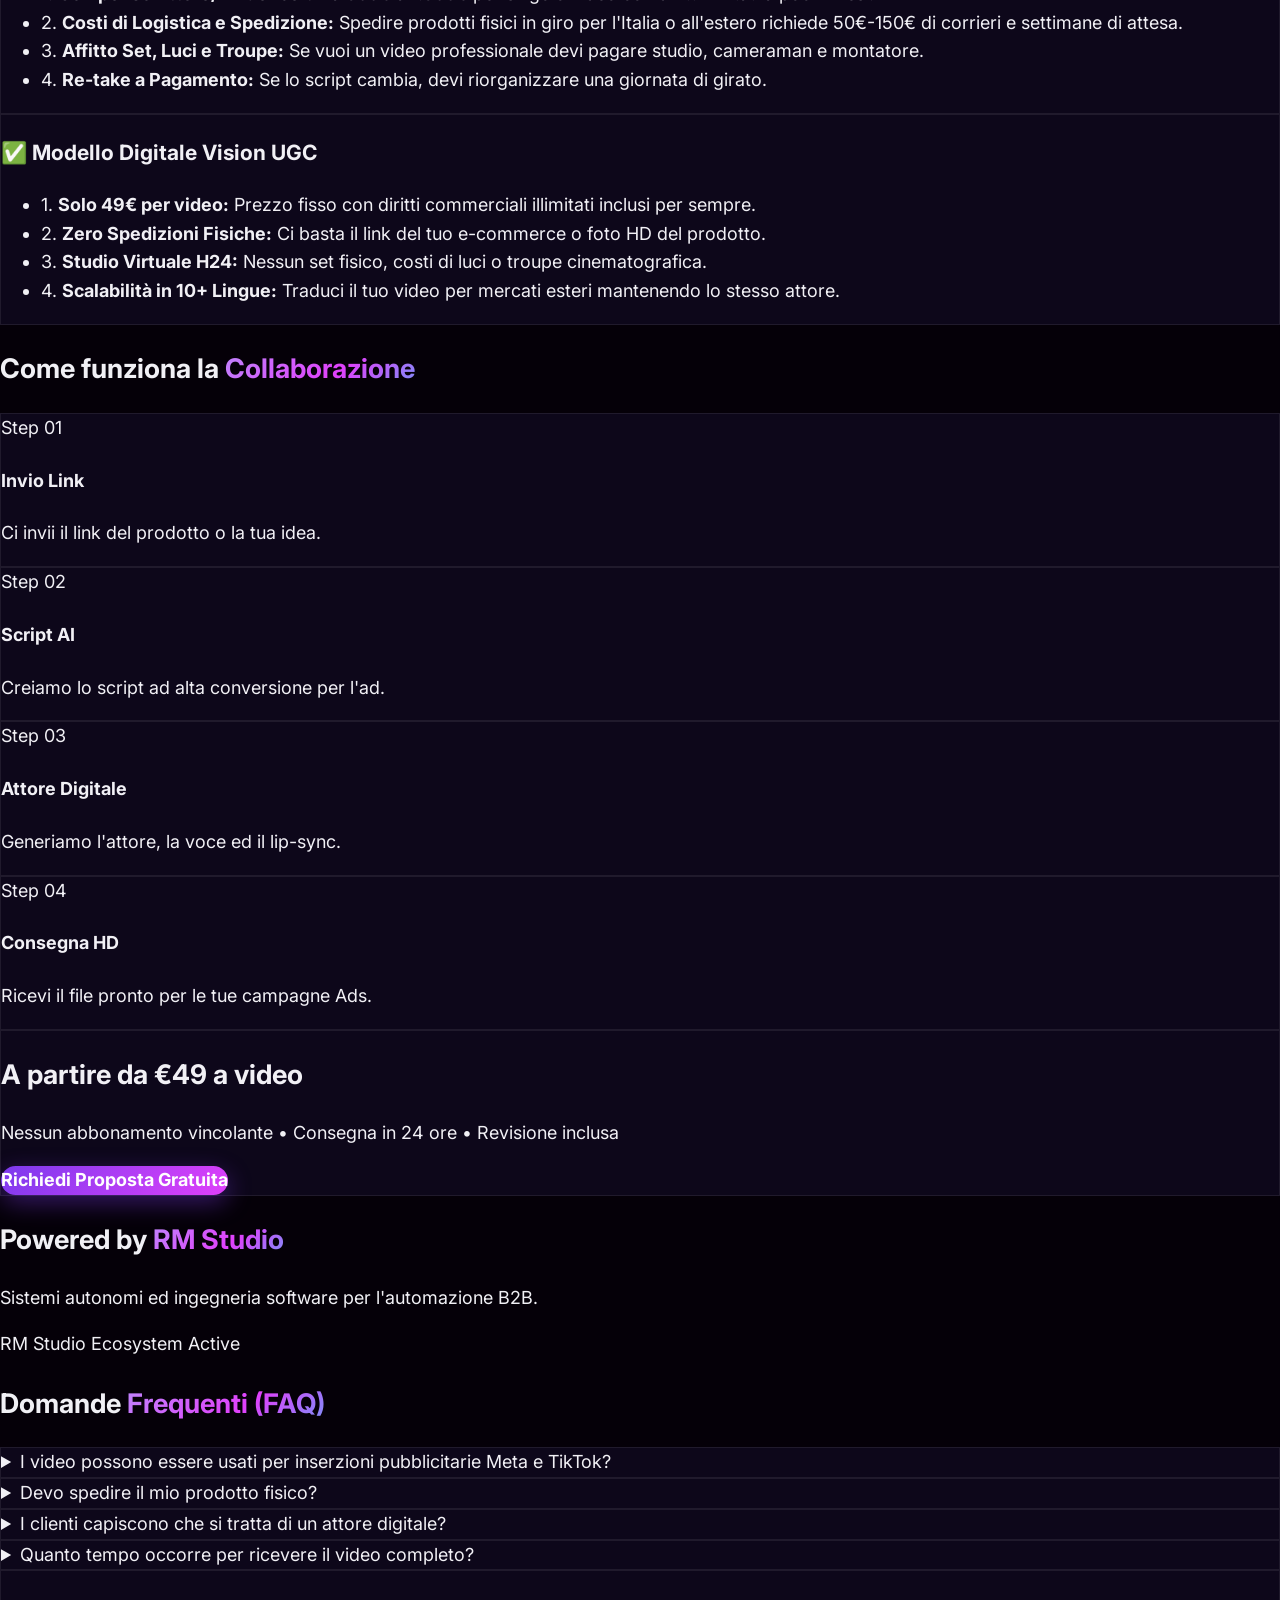
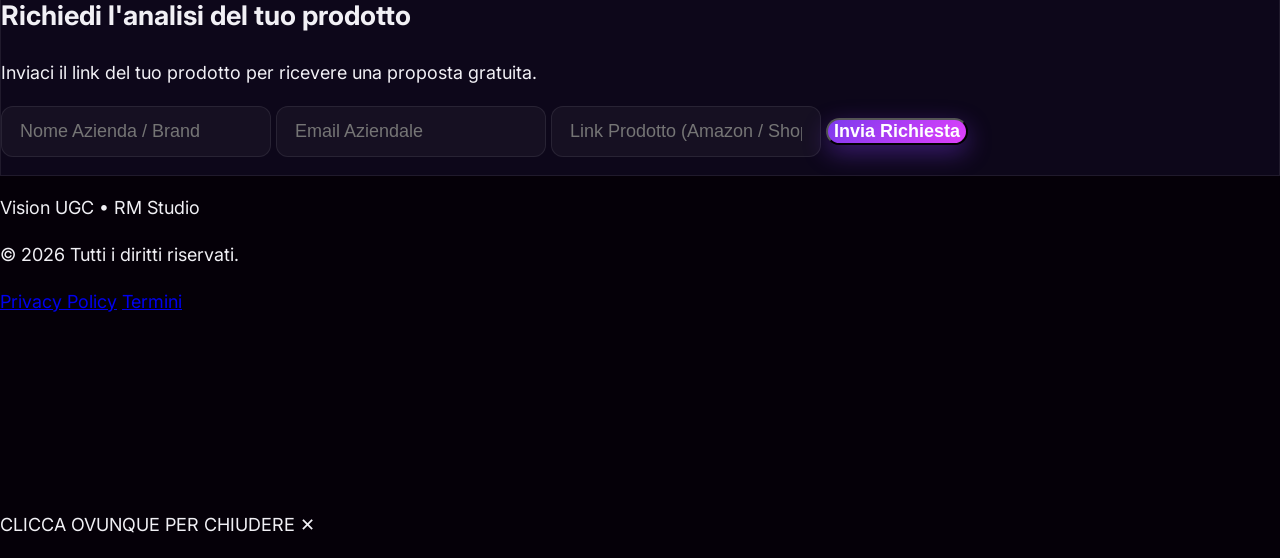
==== commit 03c51a80: "Update index.html" ====
--- a/index.html
+++ b/index.html
@@ -120,14 +120,20 @@
       <div id="esempi" class="grid grid-cols-2 gap-4 relative">
         <div class="phone-container" style="aspect-ratio:9/16;" onclick="openFullscreenModal('/public/video/lumiere_skincare.mp4', '@lumiere_beauty', 'Trattamento viso rigenerante Lumière ✨🧴 #skincare #beauty')">
           <div class="phone-notch"></div>
-          <video class="gpu-video" src="/public/video/lumiere_skincare.mp4" loop muted playsinline disablePictureInPicture disableRemotePlayback preload="auto"></video>
+          <video class="gpu-video" autoplay loop muted playsinline disablePictureInPicture disableRemotePlayback preload="auto">
+            <source src="/public/video/lumiere_skincare.webm" type="video/webm">
+            <source src="/public/video/lumiere_skincare.mp4" type="video/mp4">
+          </video>
           <div class="vid-label">Lumière • Beauty Skin</div>
           <div class="audio-btn-badge">🔊 GUARDA CON AUDIO</div>
         </div>
 
         <div class="phone-container mt-8" style="aspect-ratio:9/16;" onclick="openFullscreenModal('/public/video/houseboat_chioggia.mp4', '@houseboat_chioggia', 'Vacanze uniche in Houseboat a Chioggia! 🚤🌅 #travel #vacanze')">
           <div class="phone-notch"></div>
-          <video class="gpu-video" src="/public/video/houseboat_chioggia.mp4" loop muted playsinline disablePictureInPicture disableRemotePlayback preload="auto"></video>
+          <video class="gpu-video" autoplay loop muted playsinline disablePictureInPicture disableRemotePlayback preload="auto">
+            <source src="/public/video/houseboat_chioggia.webm" type="video/webm">
+            <source src="/public/video/houseboat_chioggia.mp4" type="video/mp4">
+          </video>
           <div class="vid-label">Houseboat • Chioggia</div>
           <div class="audio-btn-badge">🔊 GUARDA CON AUDIO</div>
         </div>
@@ -166,21 +172,30 @@
       <div class="grid grid-cols-1 md:grid-cols-3 gap-6">
         <div class="phone-container" style="aspect-ratio:9/16;" onclick="openFullscreenModal('/public/video/camilla_fitness.mp4', '@camilla_yoga', 'My morning routine stretch! 🧘‍♀️ #fitness')">
           <div class="phone-notch"></div>
-          <video class="gpu-video" src="/public/video/camilla_fitness.mp4" loop muted playsinline disablePictureInPicture disableRemotePlayback preload="auto"></video>
+          <video class="gpu-video" autoplay loop muted playsinline disablePictureInPicture disableRemotePlayback preload="auto">
+            <source src="/public/video/camilla_fitness.webm" type="video/webm">
+            <source src="/public/video/camilla_fitness.mp4" type="video/mp4">
+          </video>
           <div class="vid-label">Camilla • Fitness</div>
           <div class="audio-btn-badge">🔊 GUARDA CON AUDIO</div>
         </div>
 
         <div class="phone-container" style="aspect-ratio:9/16;" onclick="openFullscreenModal('/public/video/ebike_superbici.mp4', '@kayla_bike', 'Questa bici è pazzesca! Leggerissima! 🚴‍♀️')">
           <div class="phone-notch"></div>
-          <video class="gpu-video" src="/public/video/ebike_superbici.mp4" loop muted playsinline disablePictureInPicture disableRemotePlayback preload="auto"></video>
+          <video class="gpu-video" autoplay loop muted playsinline disablePictureInPicture disableRemotePlayback preload="auto">
+            <source src="/public/video/ebike_superbici.webm" type="video/webm">
+            <source src="/public/video/ebike_superbici.mp4" type="video/mp4">
+          </video>
           <div class="vid-label">Kayla • E-Bike</div>
           <div class="audio-btn-badge">🔊 GUARDA CON AUDIO</div>
         </div>
 
         <div class="phone-container" style="aspect-ratio:9/16;" onclick="openFullscreenModal('/public/video/camilla_tech_style.mp4', '@swatch_review', 'Nuova collezione Swatch! 😍⌚ #unboxing')">
           <div class="phone-notch"></div>
-          <video class="gpu-video" src="/public/video/camilla_tech_style.mp4" loop muted playsinline disablePictureInPicture disableRemotePlayback preload="auto"></video>
+          <video class="gpu-video" autoplay loop muted playsinline disablePictureInPicture disableRemotePlayback preload="auto">
+            <source src="/public/video/camilla_tech_style.webm" type="video/webm">
+            <source src="/public/video/camilla_tech_style.mp4" type="video/mp4">
+          </video>
           <div class="vid-label">Camilla • Tech & Style</div>
           <div class="audio-btn-badge">🔊 GUARDA CON AUDIO</div>
         </div>
@@ -438,6 +453,18 @@
       </div>
   </div>
 
+  <!-- ⚡ SCRIPT CARICAMENTO ORBITA CENTRALIZZATA GITHUB RAW -->
+  <script>
+    document.addEventListener('DOMContentLoaded', () => {
+      fetch("https://raw.githubusercontent.com/Rickym2025/mrstudio/main/public/orbit-template.html")
+        .then((res) => { if (!res.ok) throw new Error("Errore fetch Orbit"); return res.text(); })
+        .then((html) => {
+          const container = document.getElementById("orbit-container");
+          if (container) container.innerHTML = html;
+        })
+        .catch((err) => console.error("Impossibile caricare l'ecosistema orbitale:", err));
+    });
+  </script>
   <script src="script.js"></script>
 </body>
 </html>
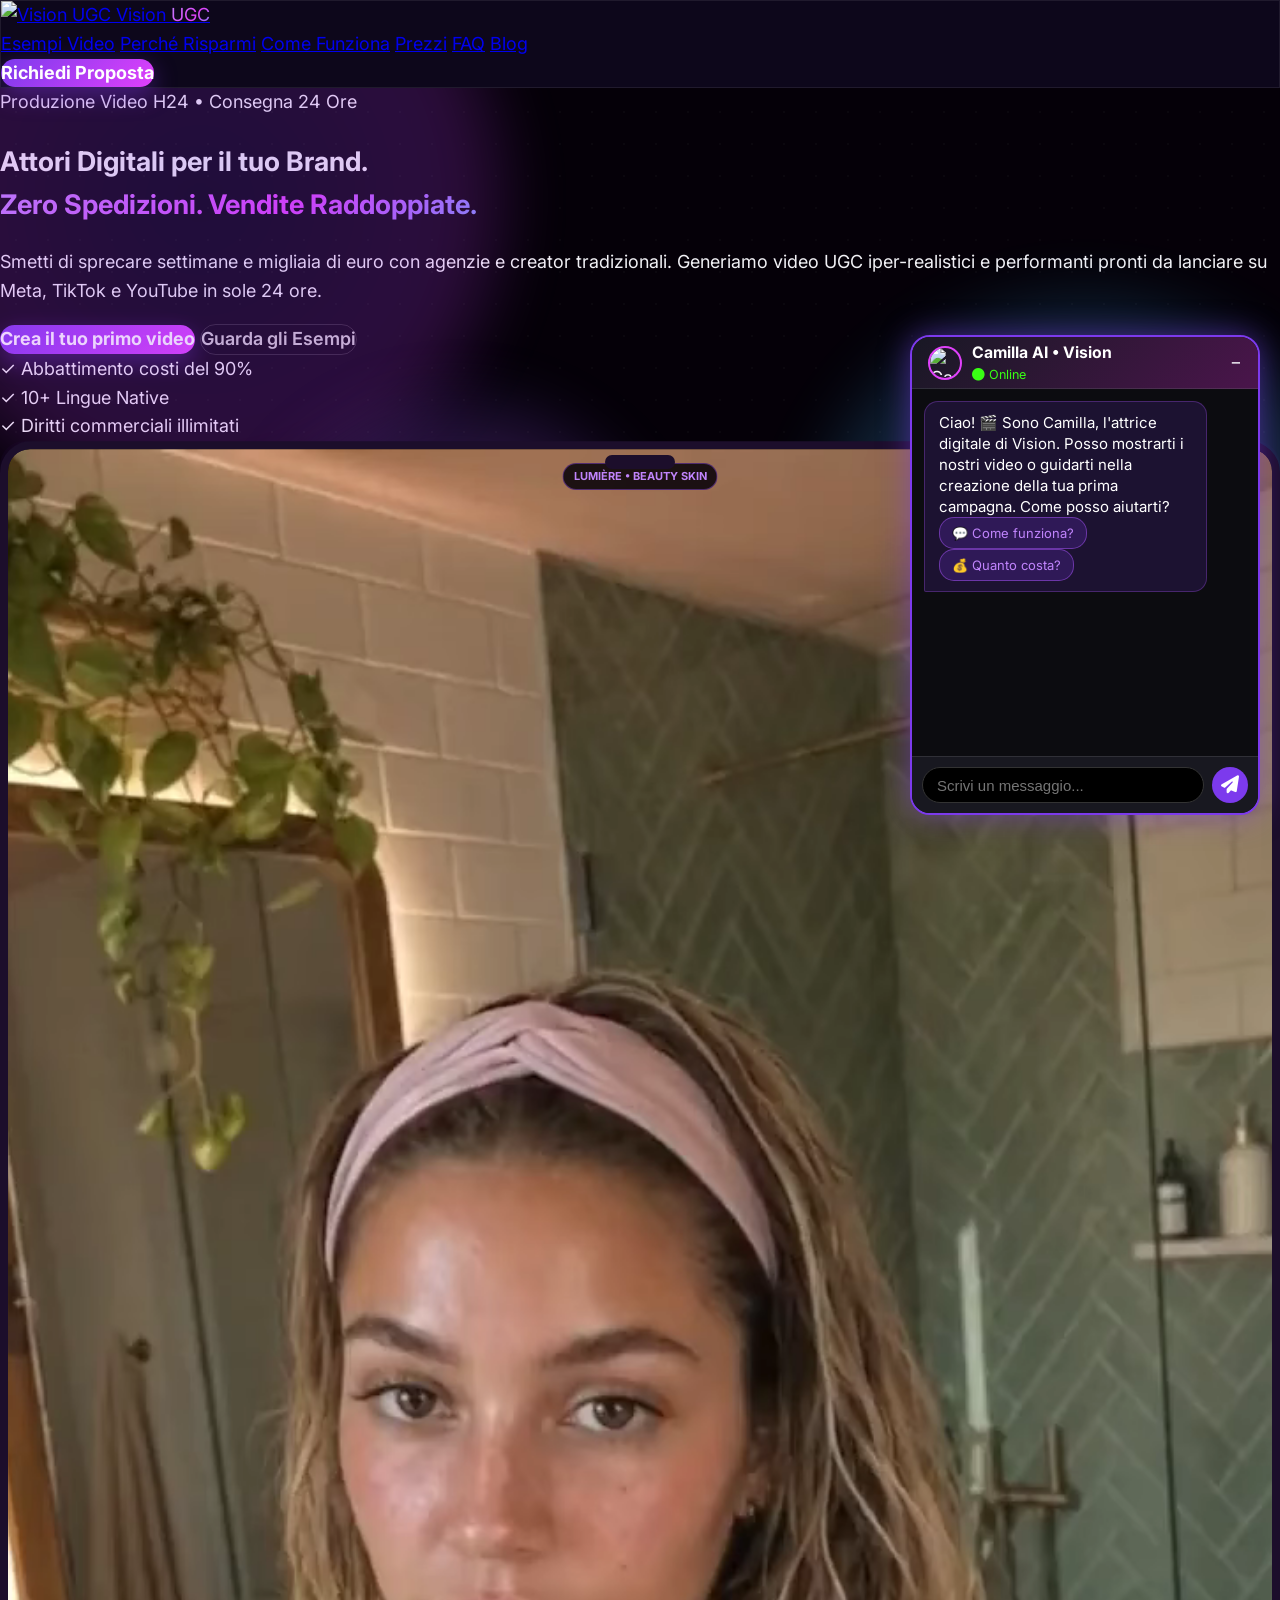
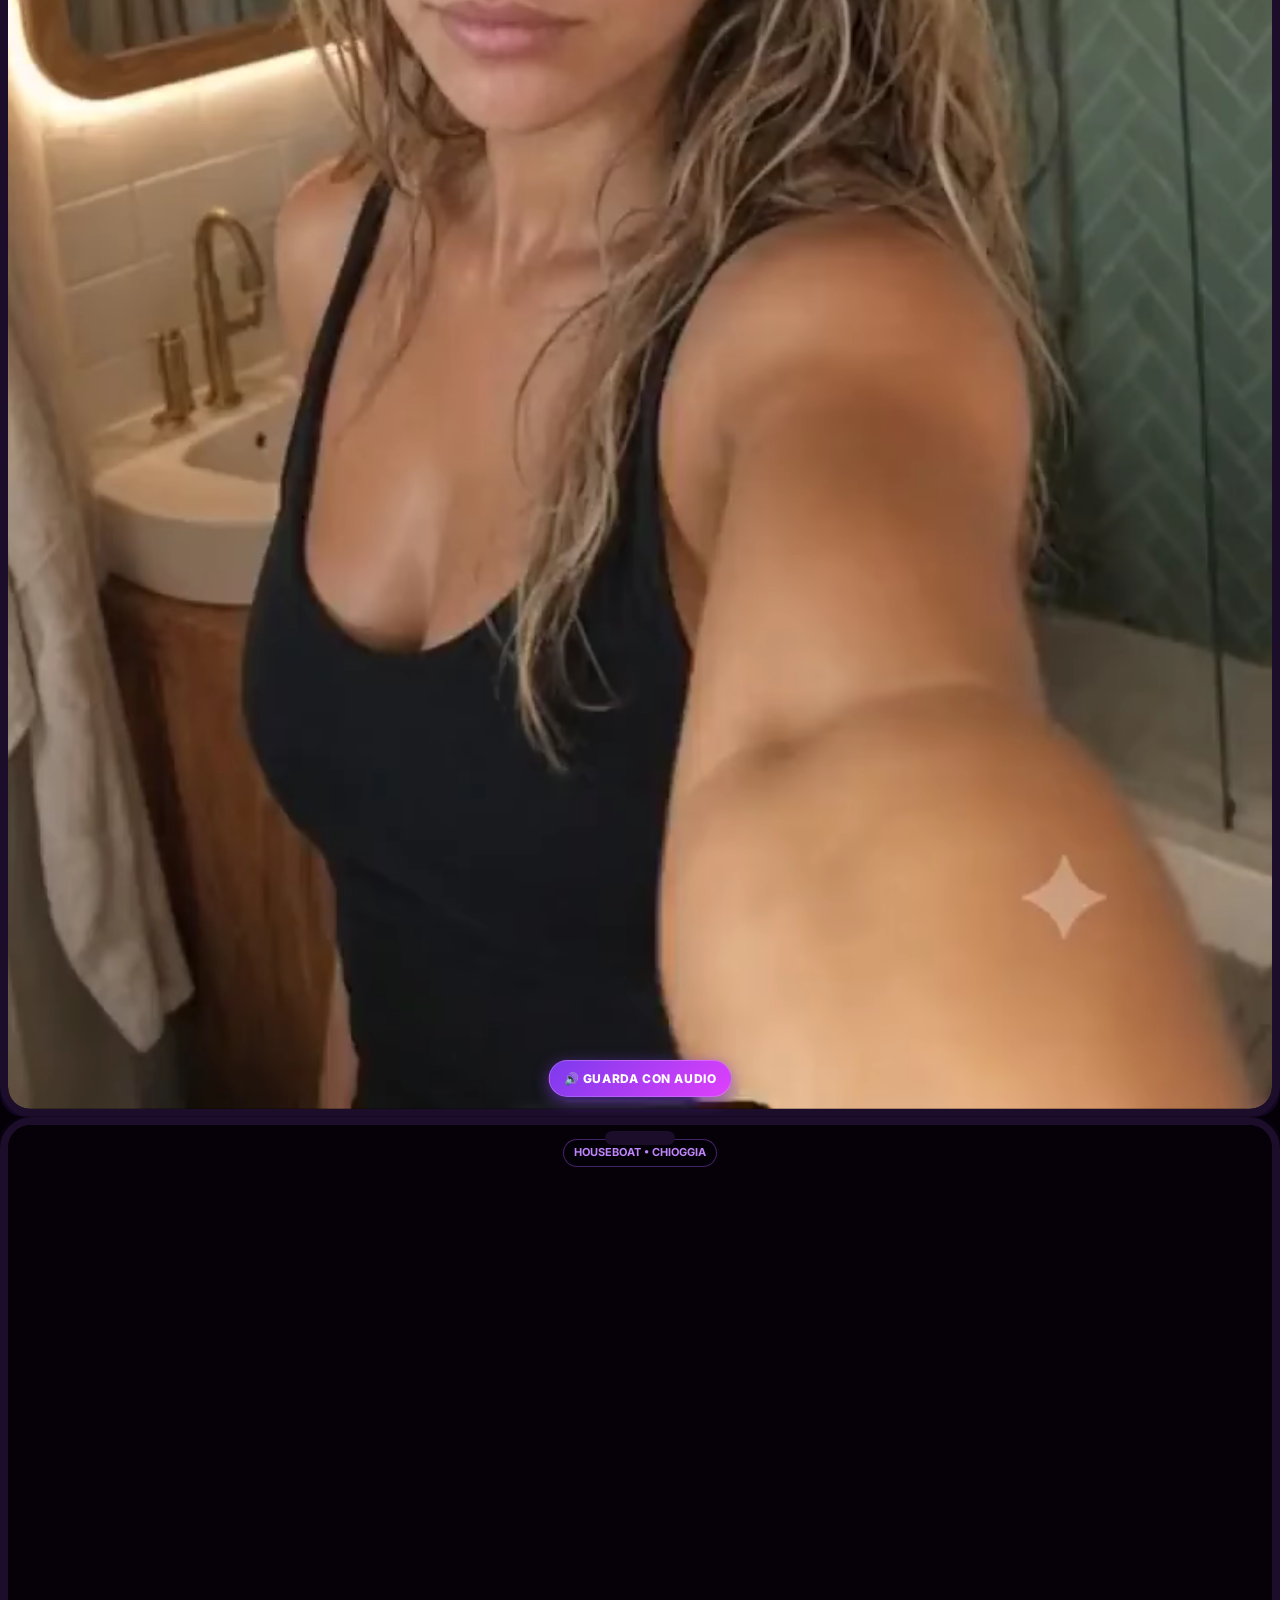
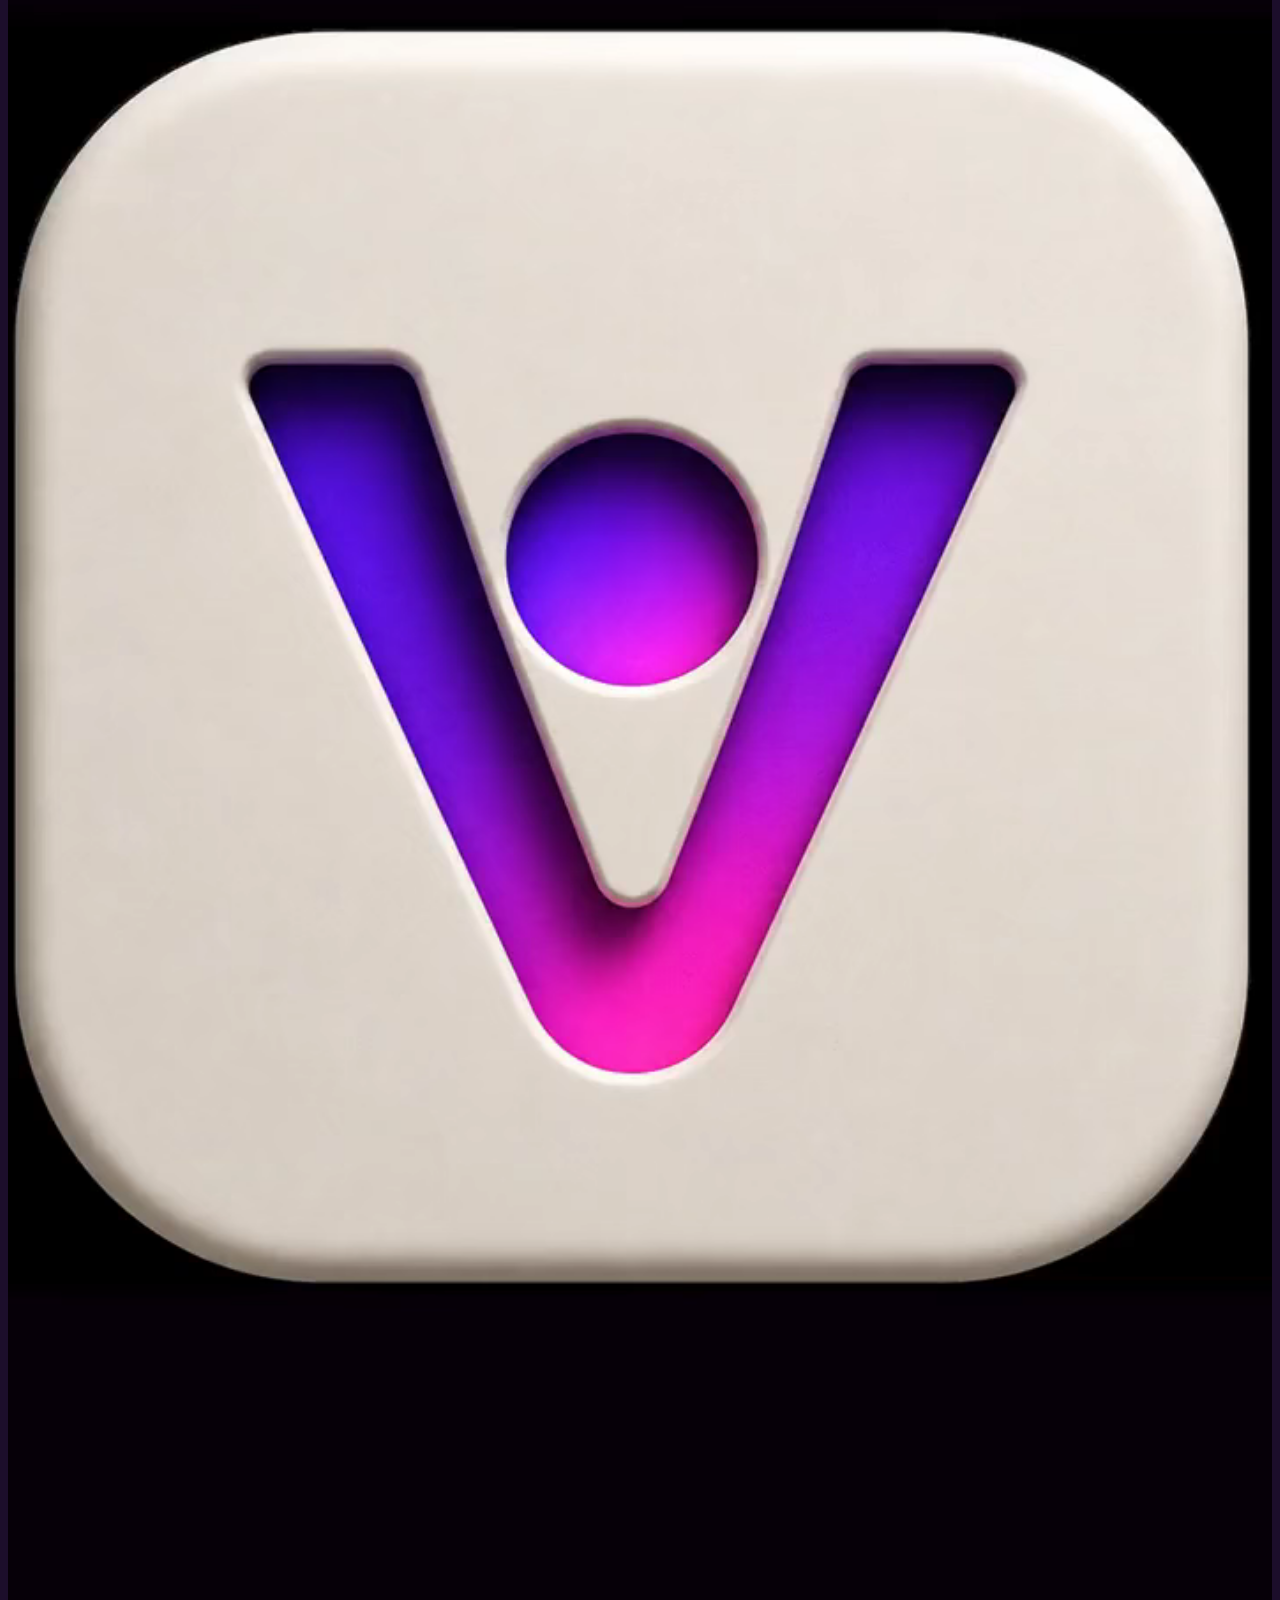
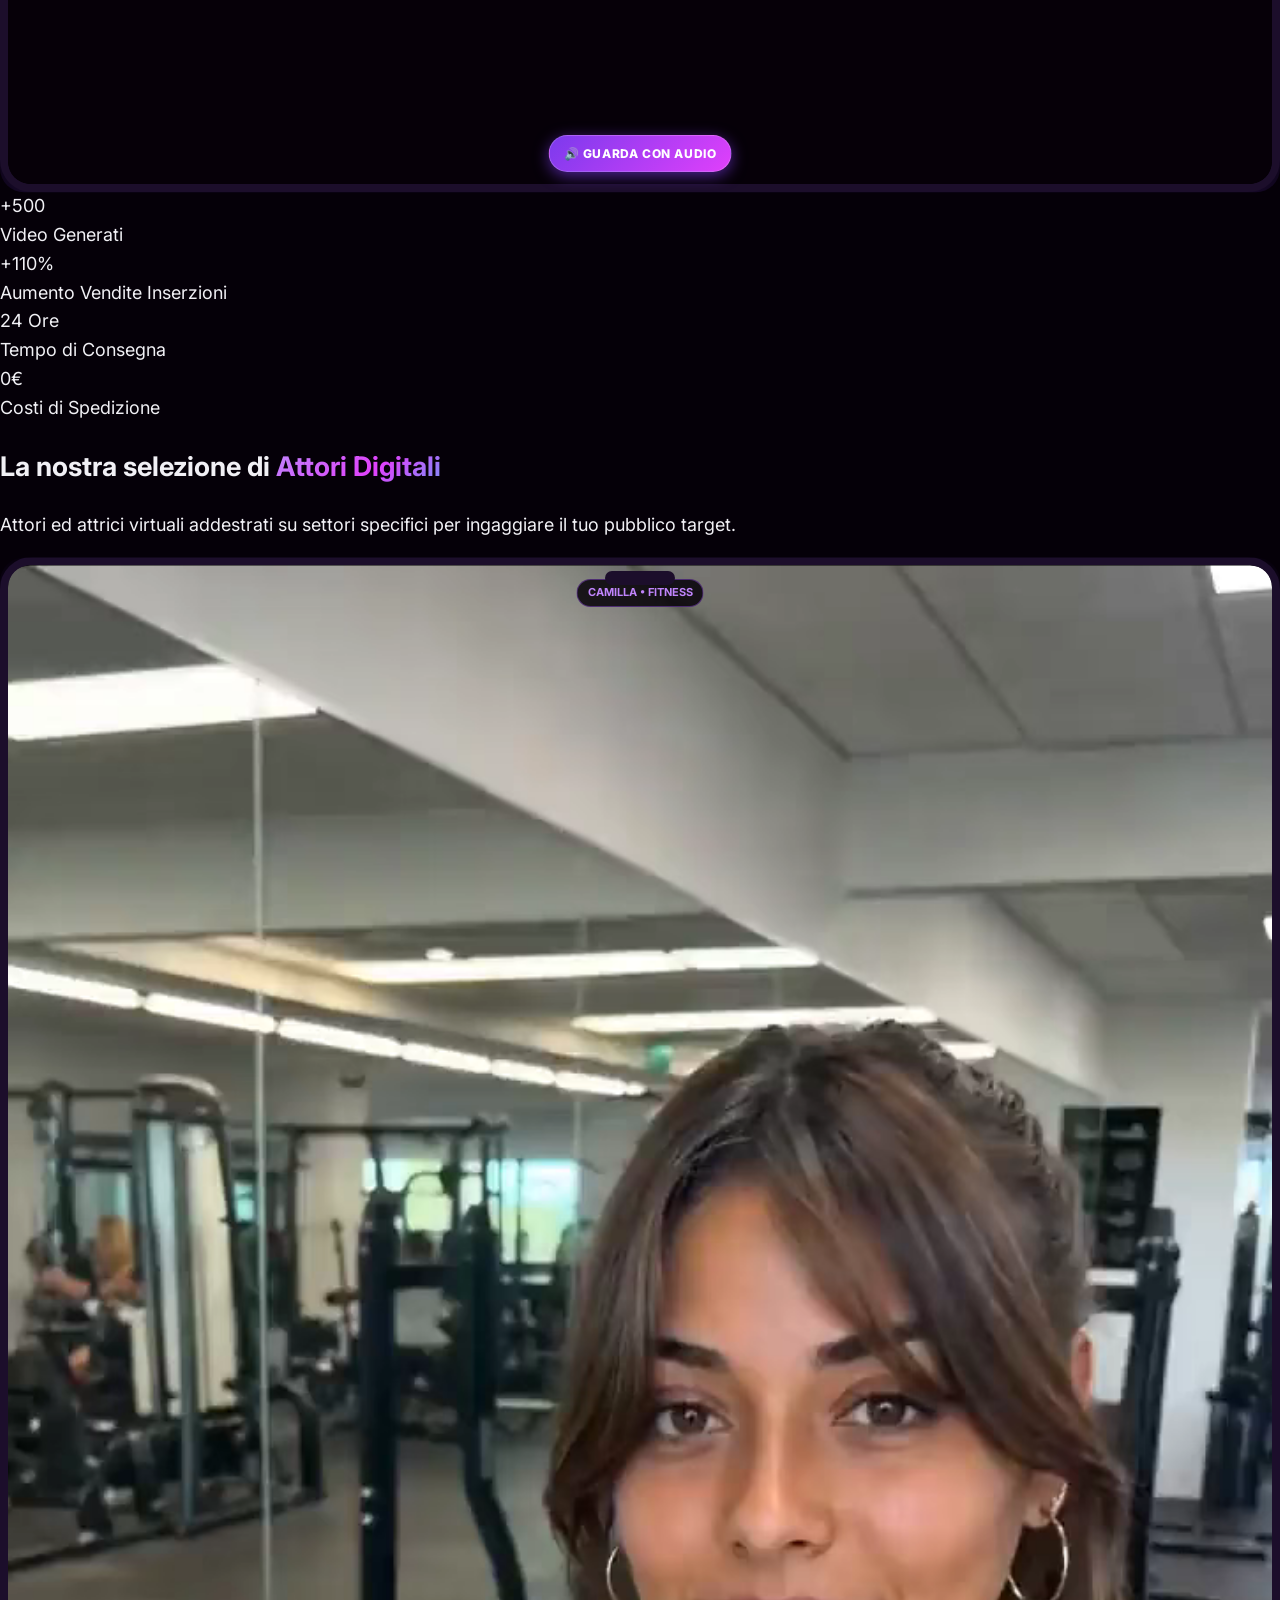
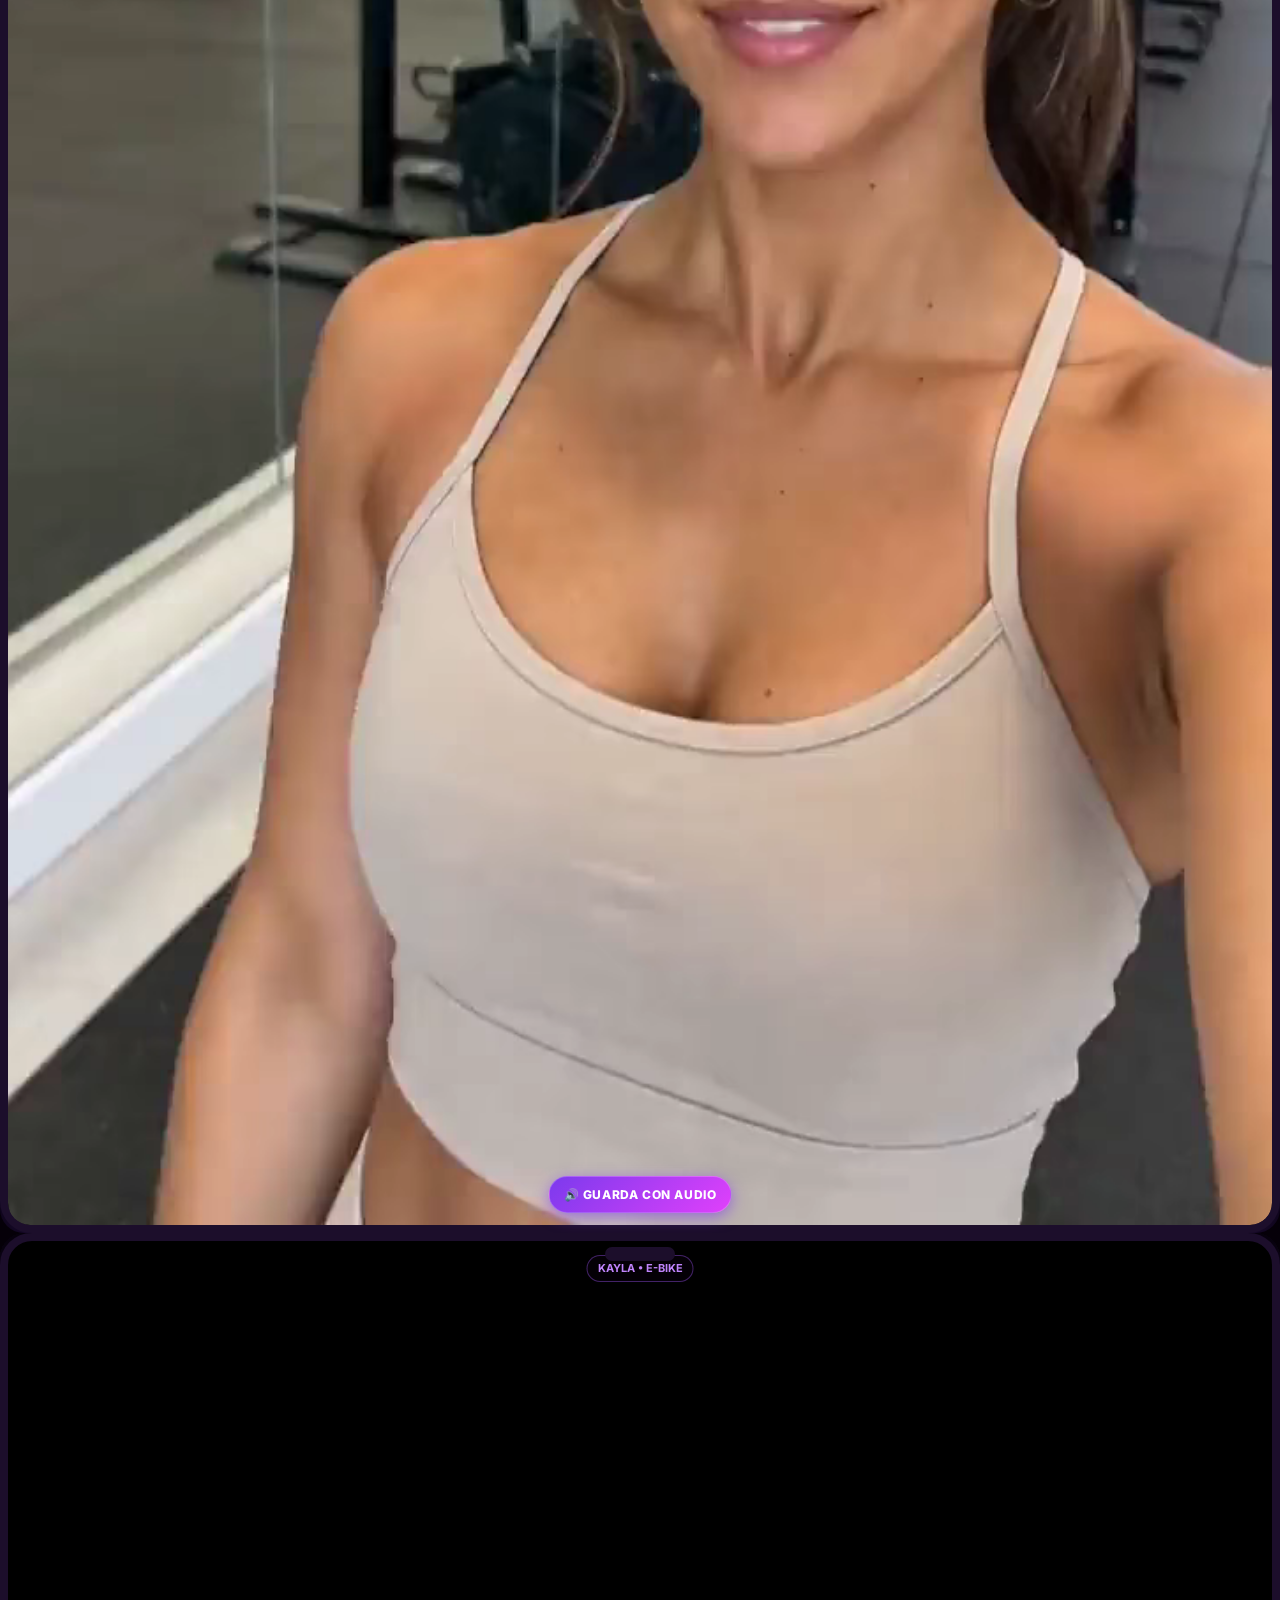
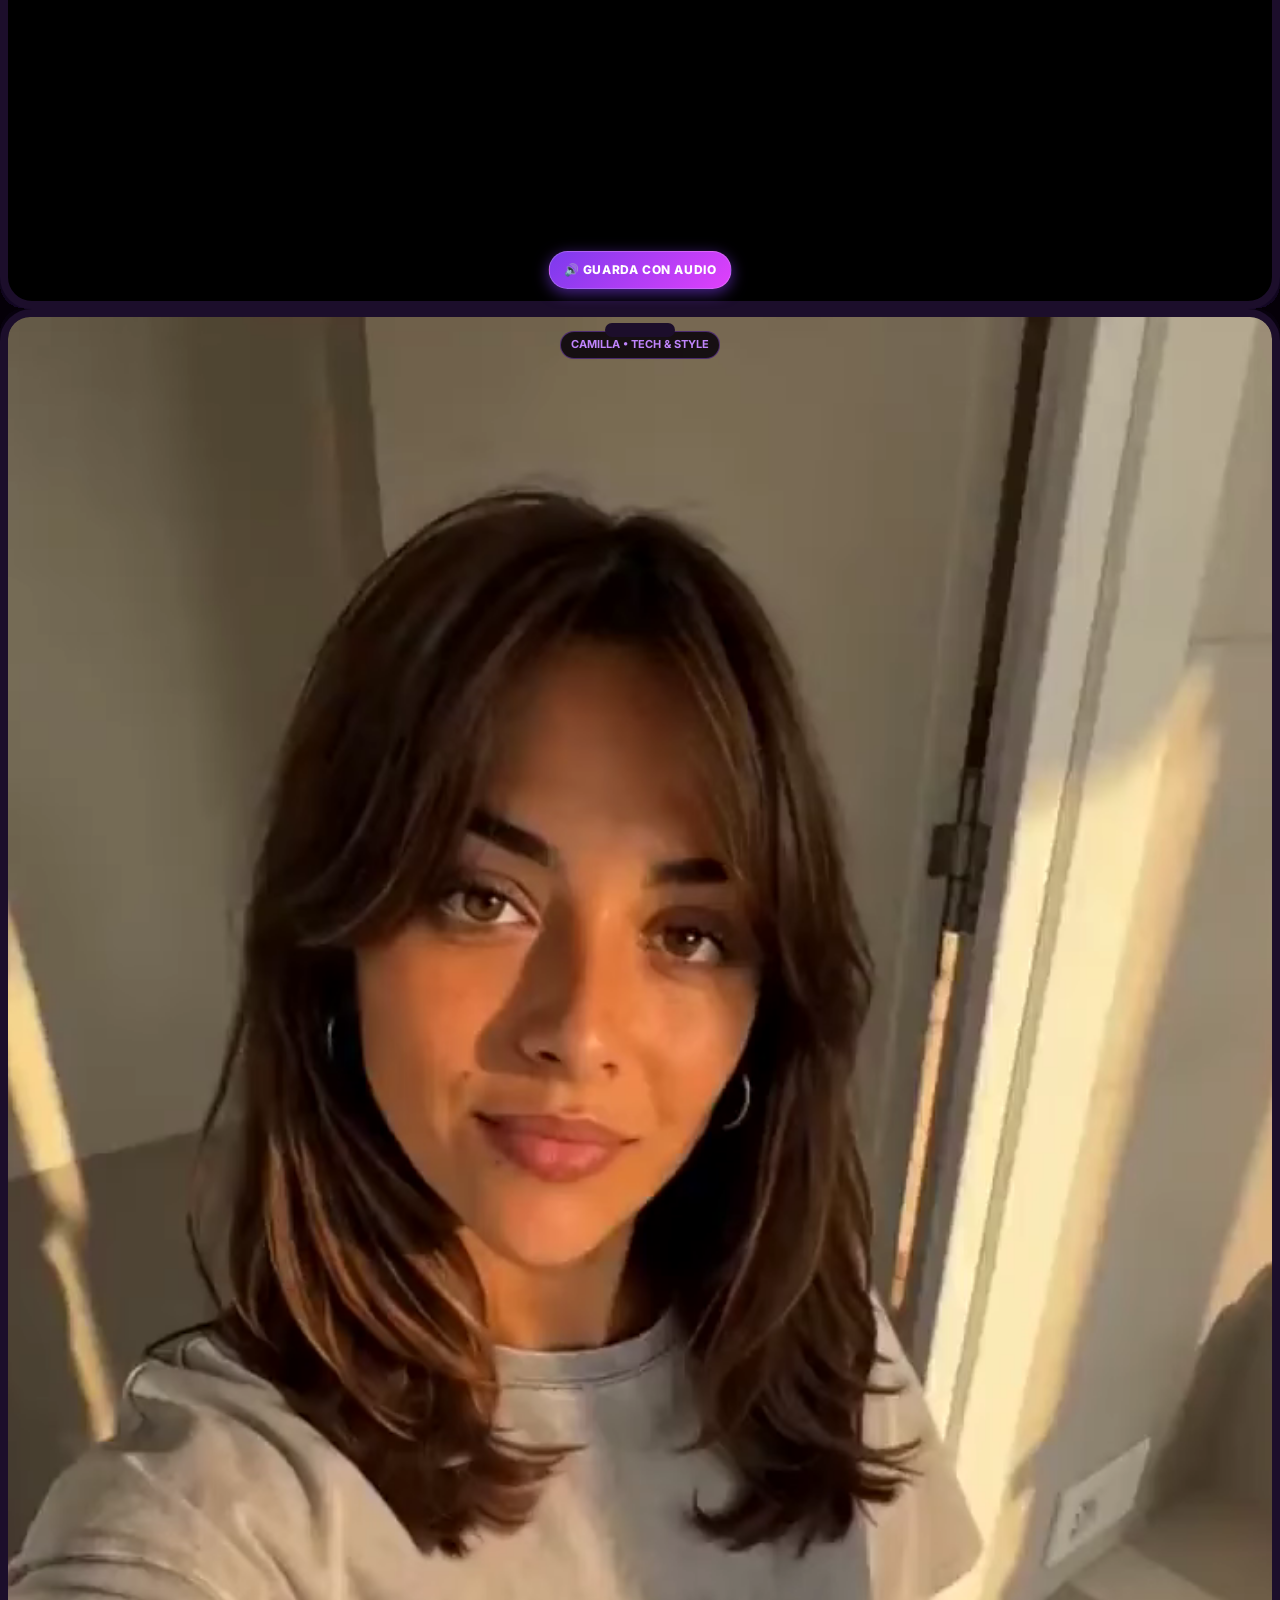
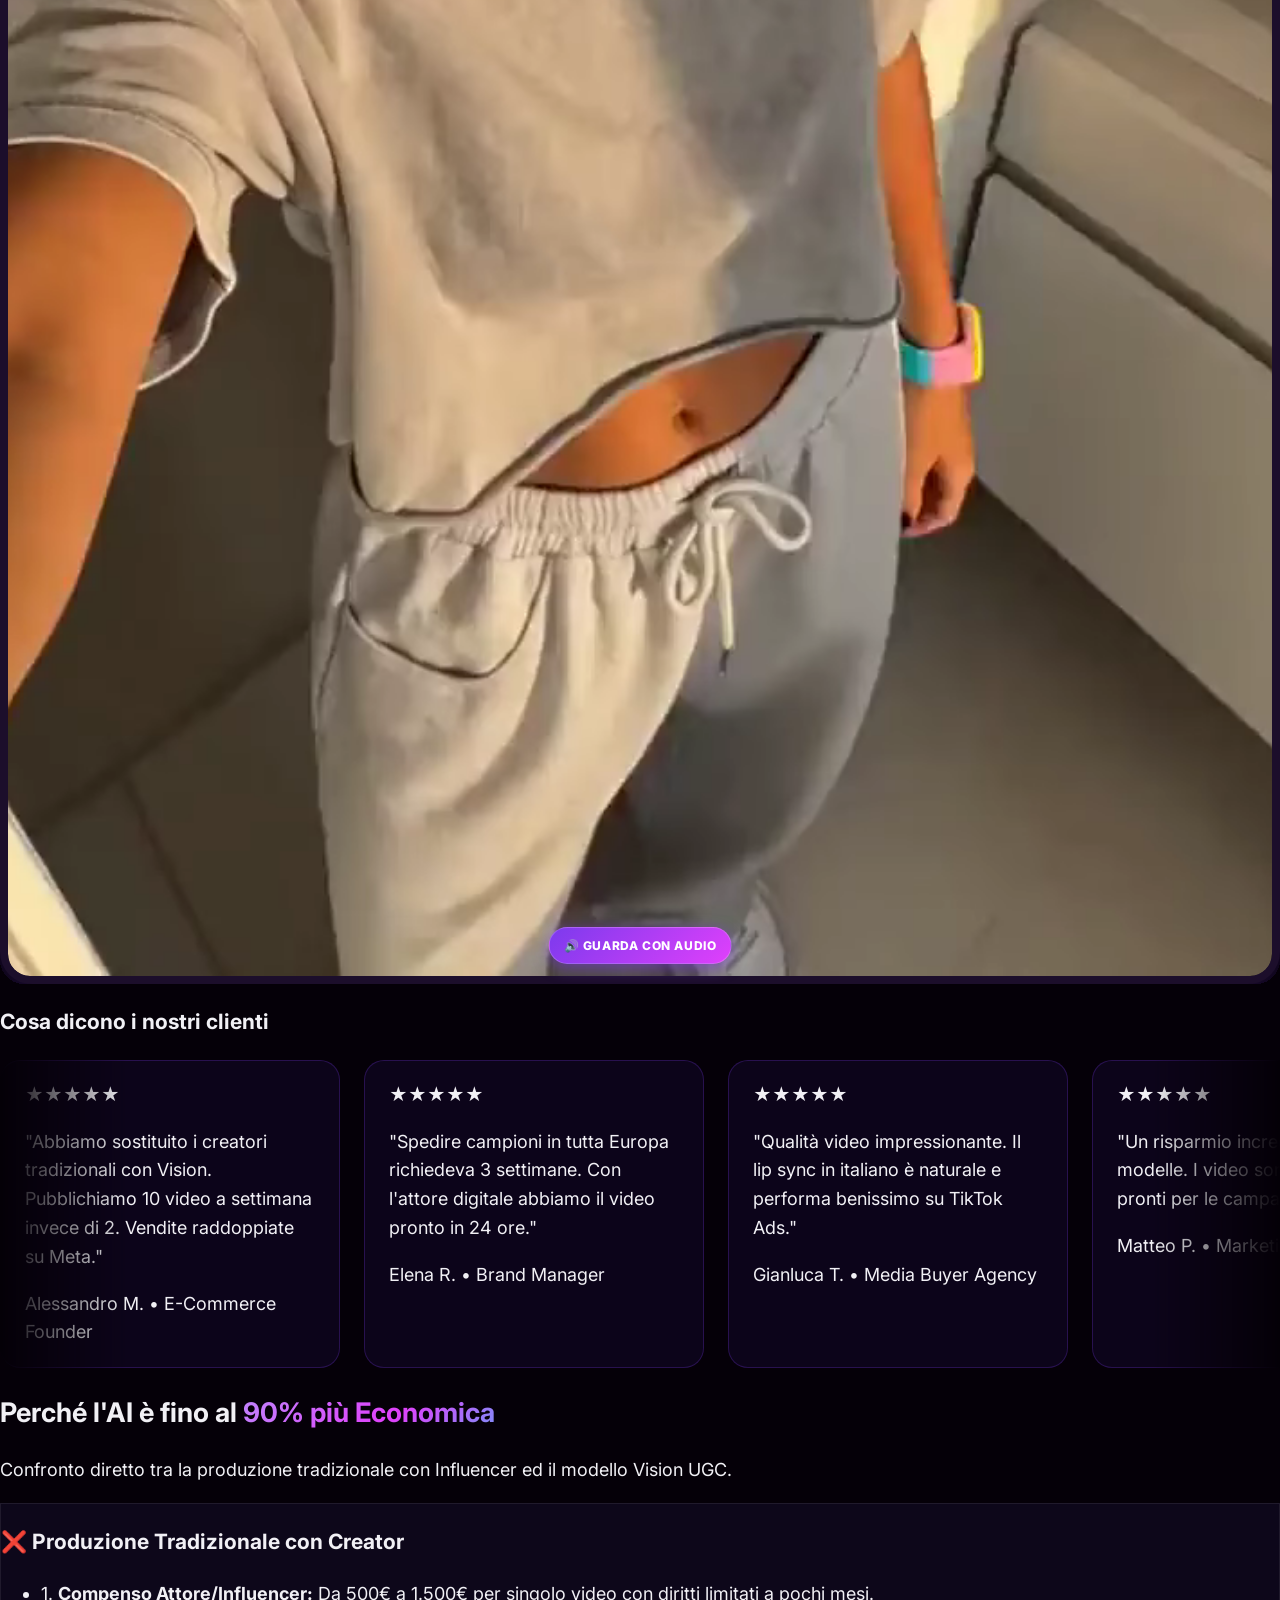
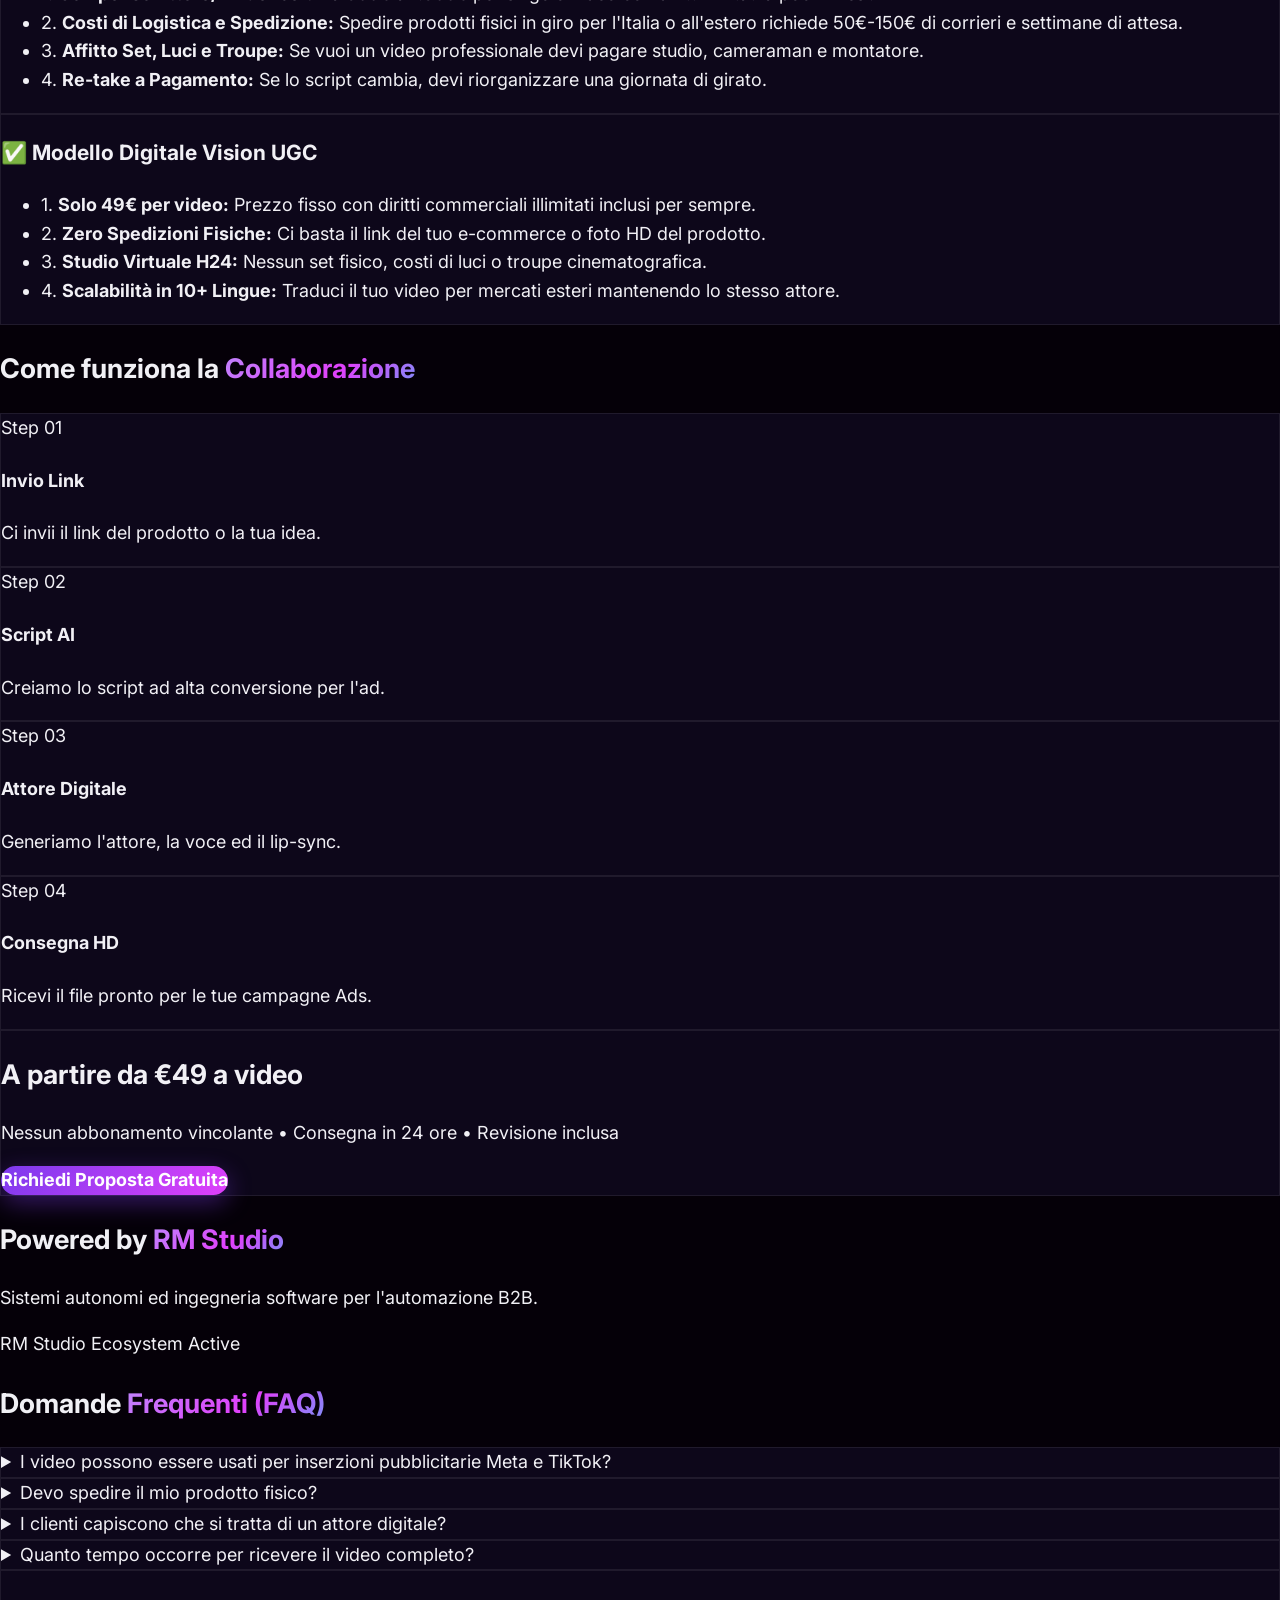
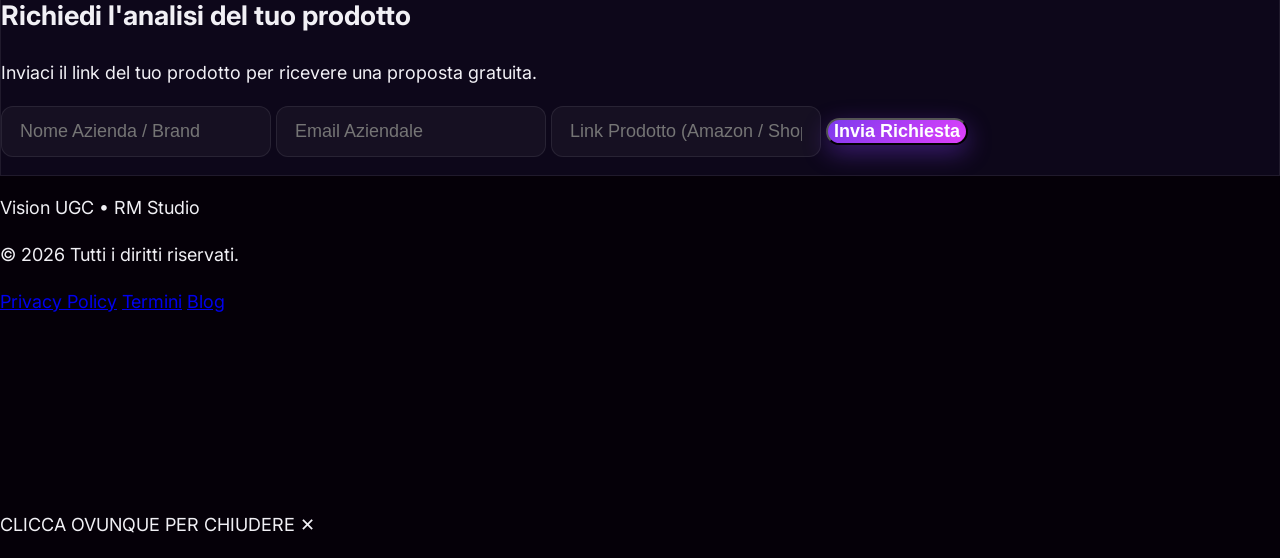
==== commit 54dab5bd: "Update index.html" ====
--- a/index.html
+++ b/index.html
@@ -77,6 +77,7 @@
         <a href="#processo" class="text-white/60 hover:text-white transition-colors">Come Funziona</a>
         <a href="#prezzi" class="text-white/60 hover:text-white transition-colors">Prezzi</a>
         <a href="#faq" class="text-white/60 hover:text-white transition-colors">FAQ</a>
+        <a href="https://blogs.rmstudio.app/vision/" target="_blank" class="text-purple-300 font-bold hover:text-white transition-colors">Blog</a>  
       </div>
 
       <a href="#contatti" class="btn-primary px-5 py-2.5 text-sm font-bold">
@@ -407,6 +408,7 @@
       <div class="flex gap-4">
         <a href="https://rmstudio.app/public/privacy.html" target="_blank" class="hover:underline">Privacy Policy</a>
         <a href="https://rmstudio.app/public/termini.html" target="_blank" class="hover:underline">Termini</a>
+        <a href="https://blogs.rmstudio.app/vision/" target="_blank" class="text-purple-300 font-bold hover:text-white transition-colors">Blog</a>  
       </div>
     </div>
   </footer>
